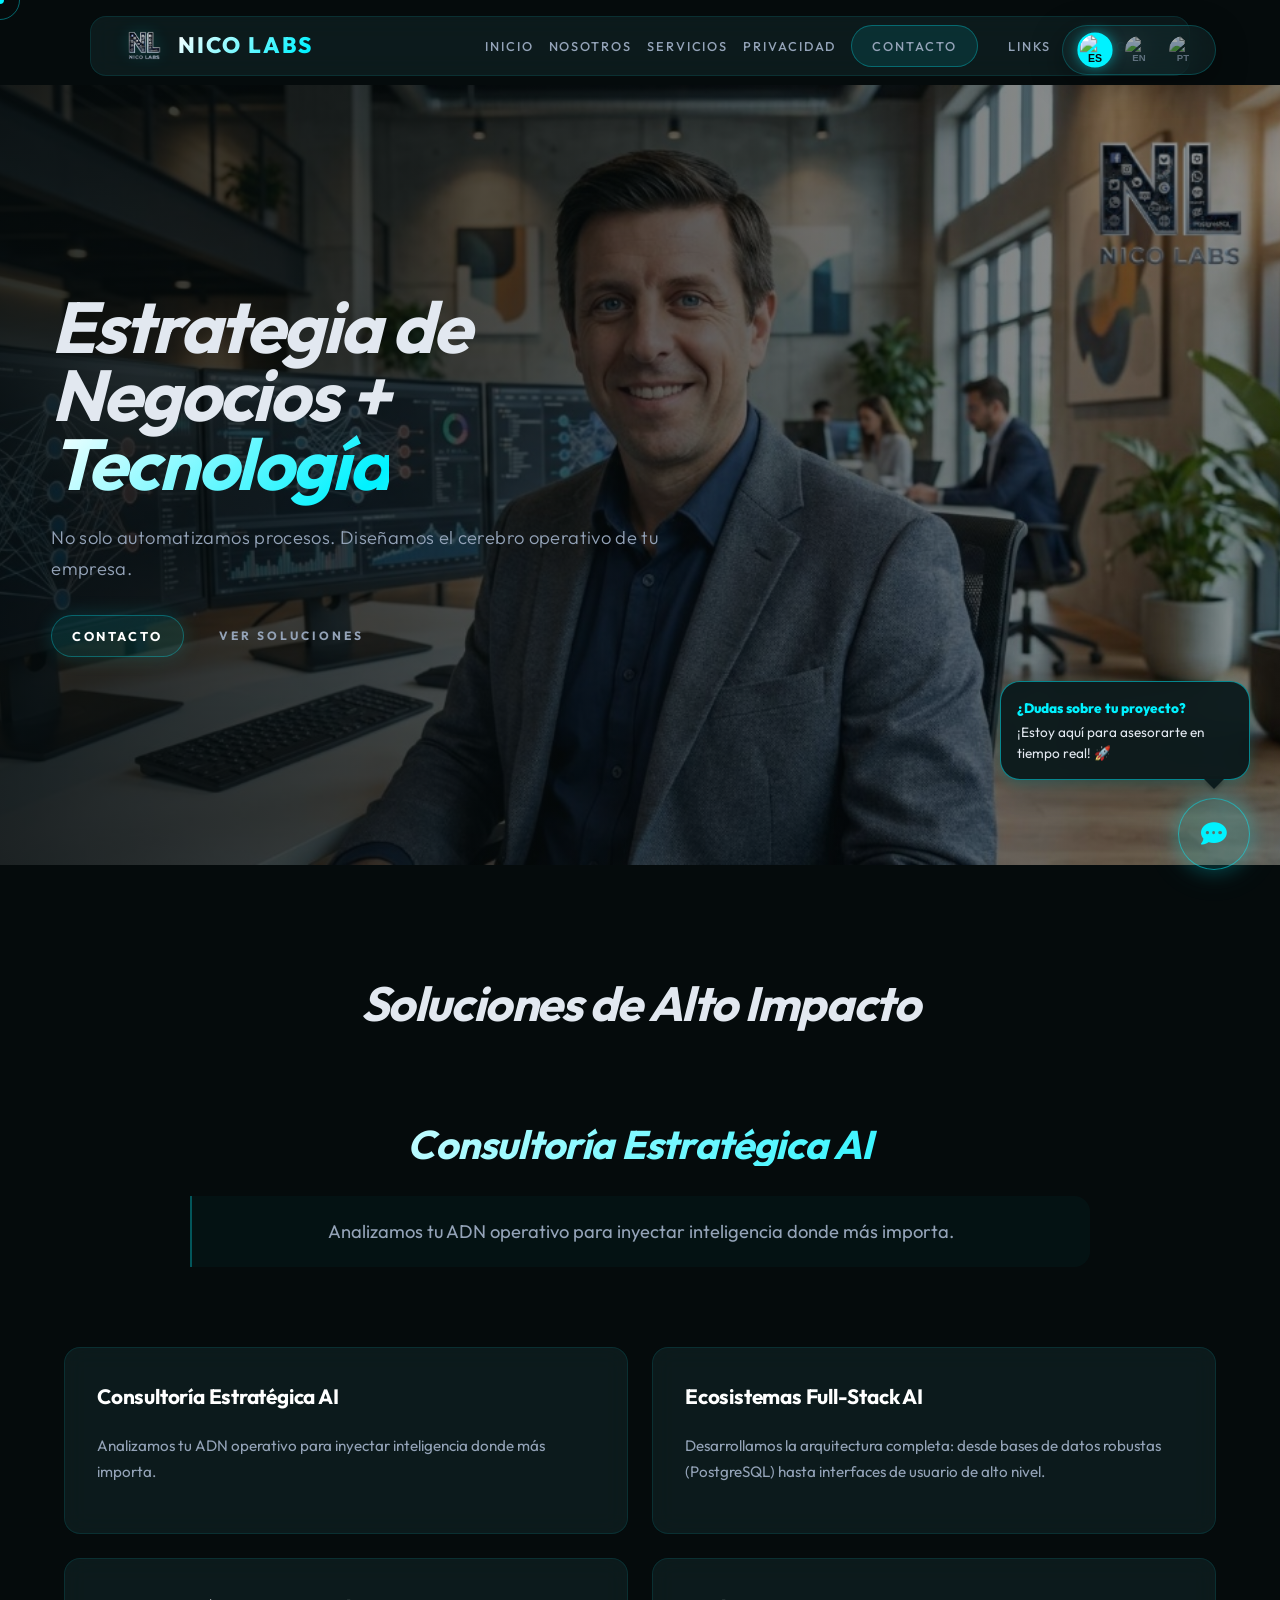
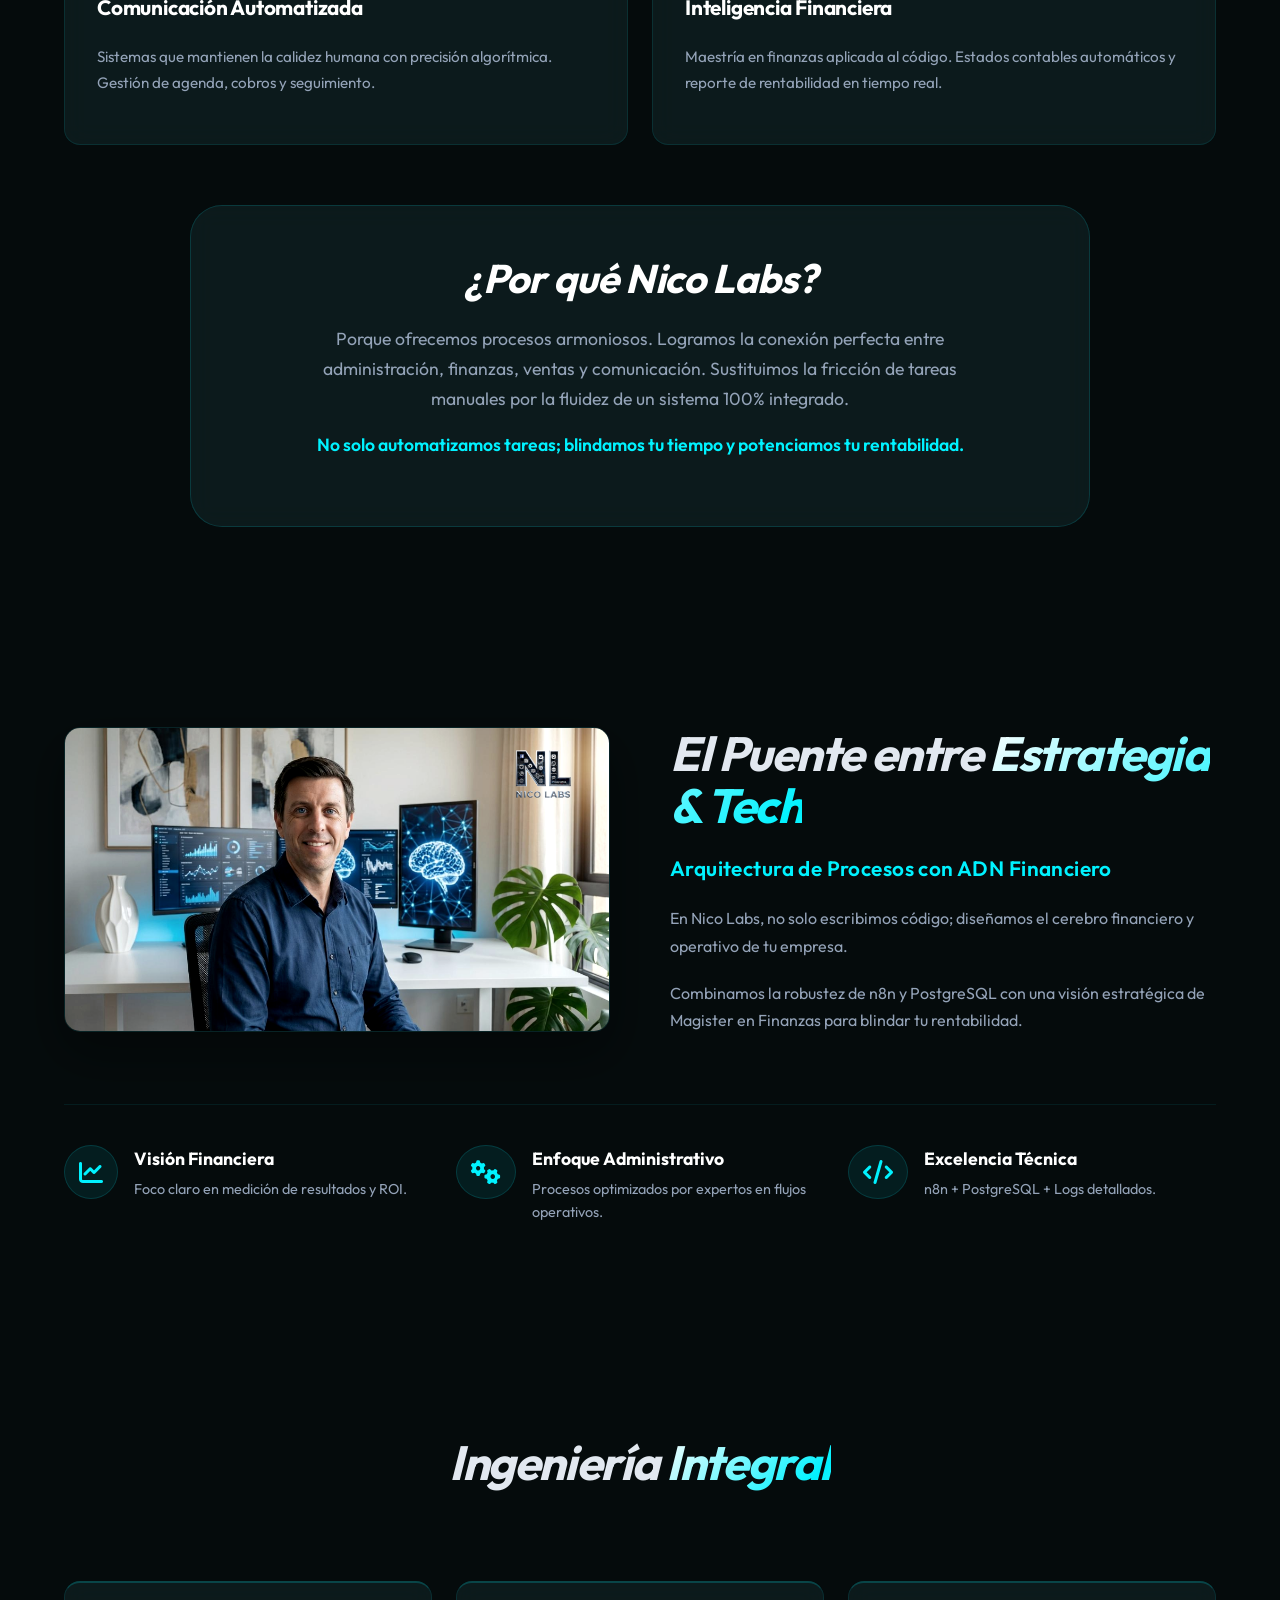
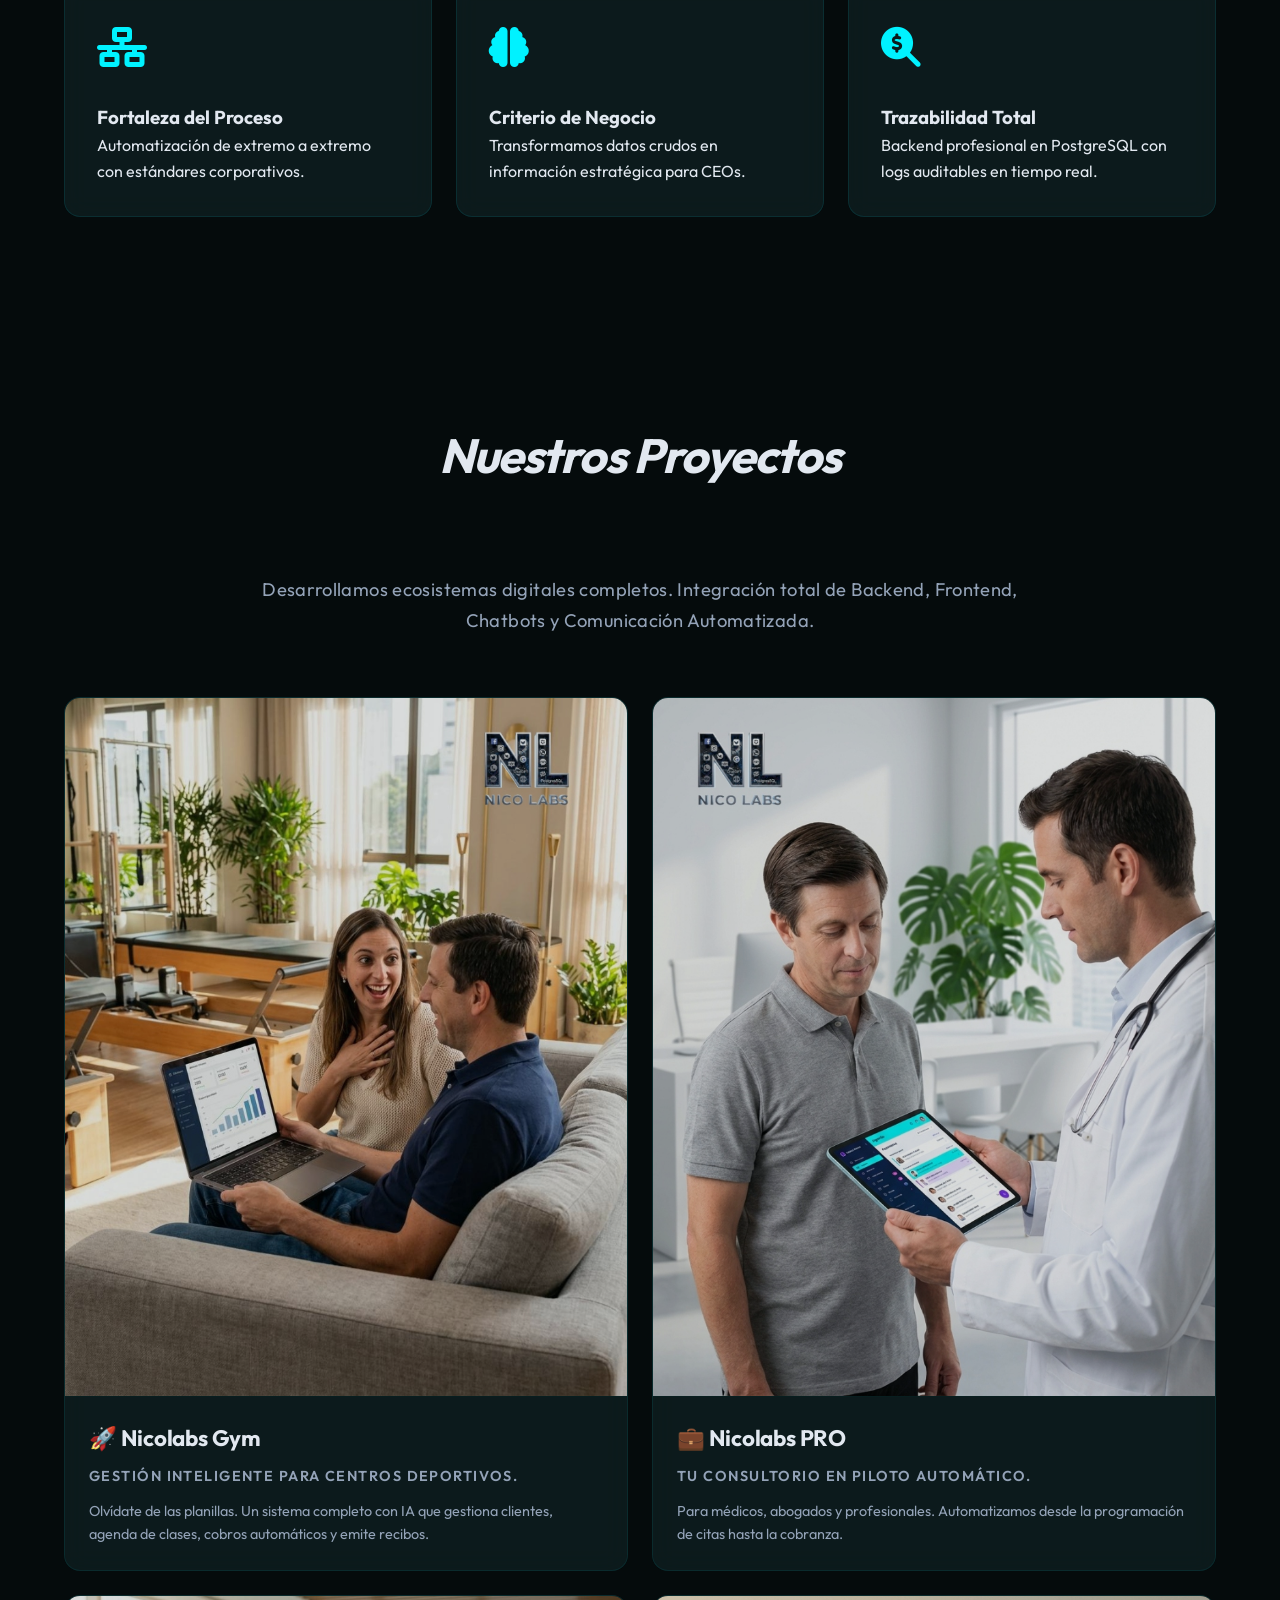
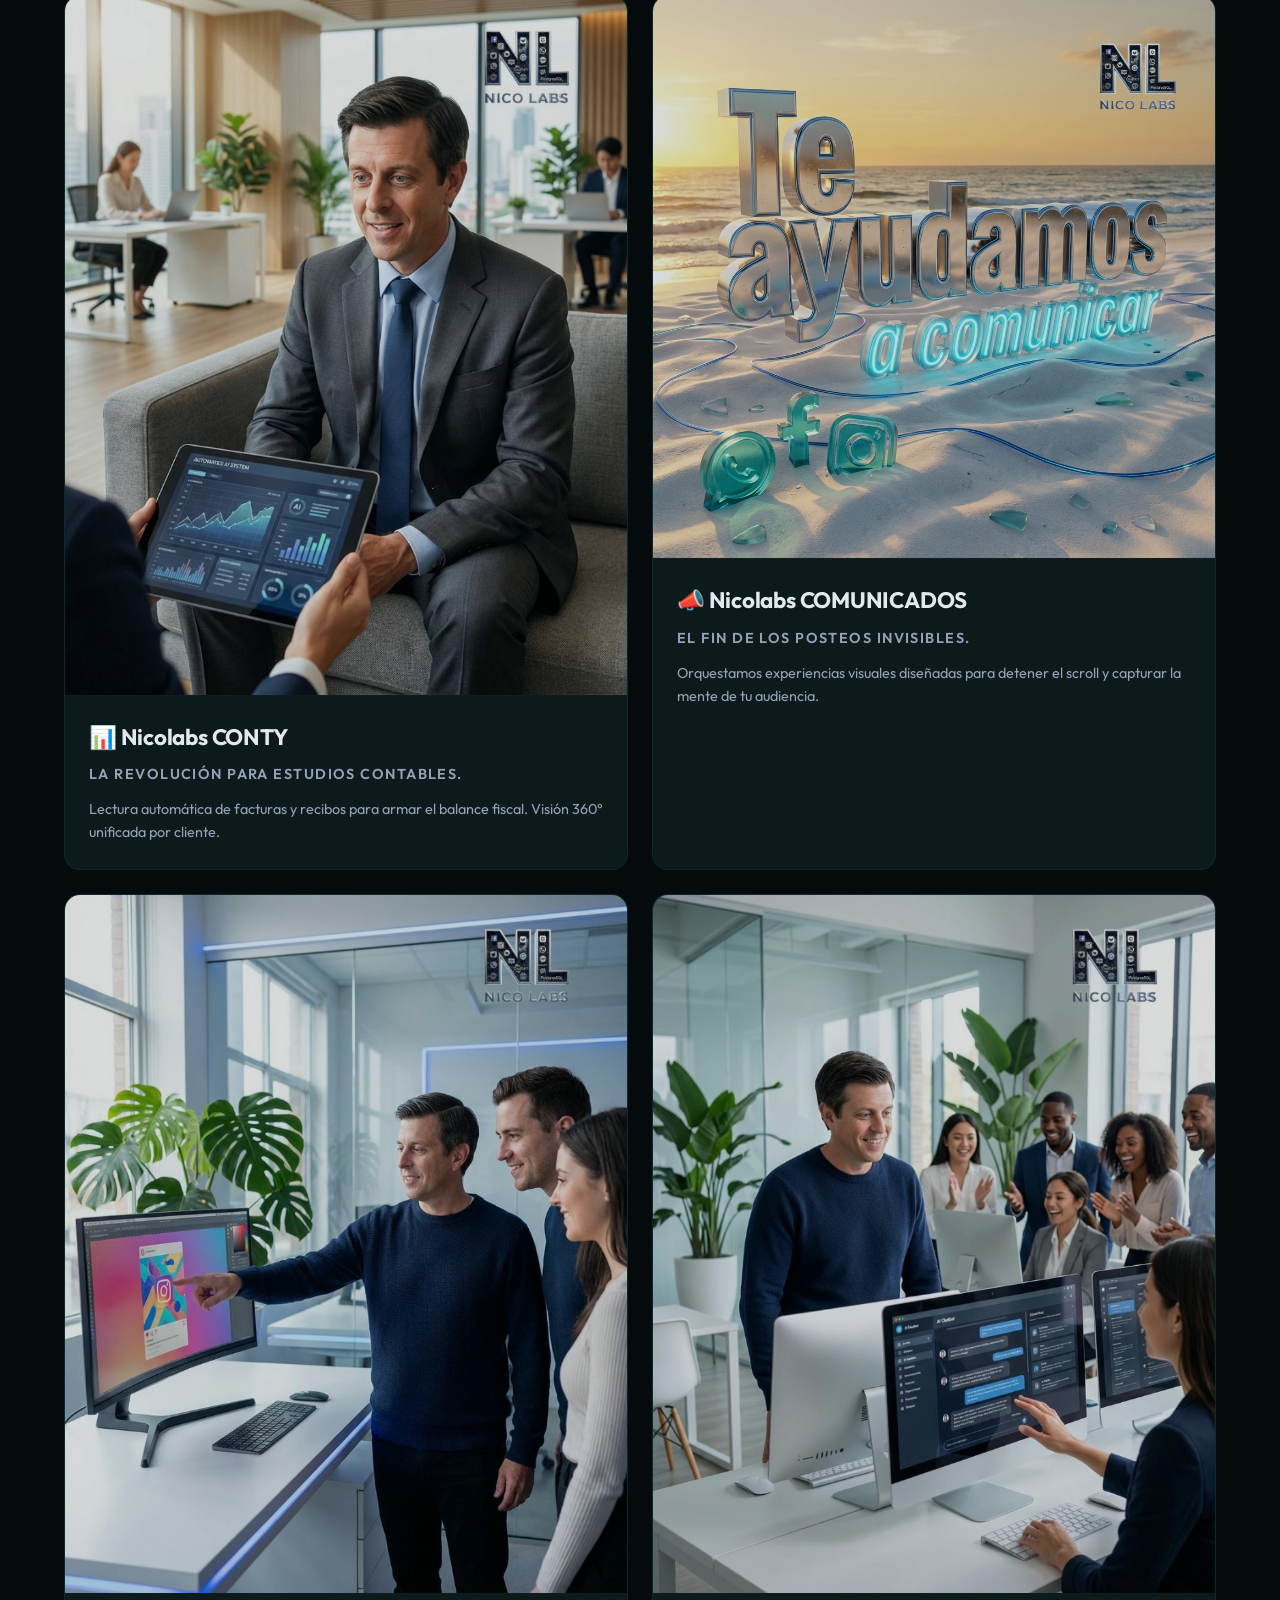
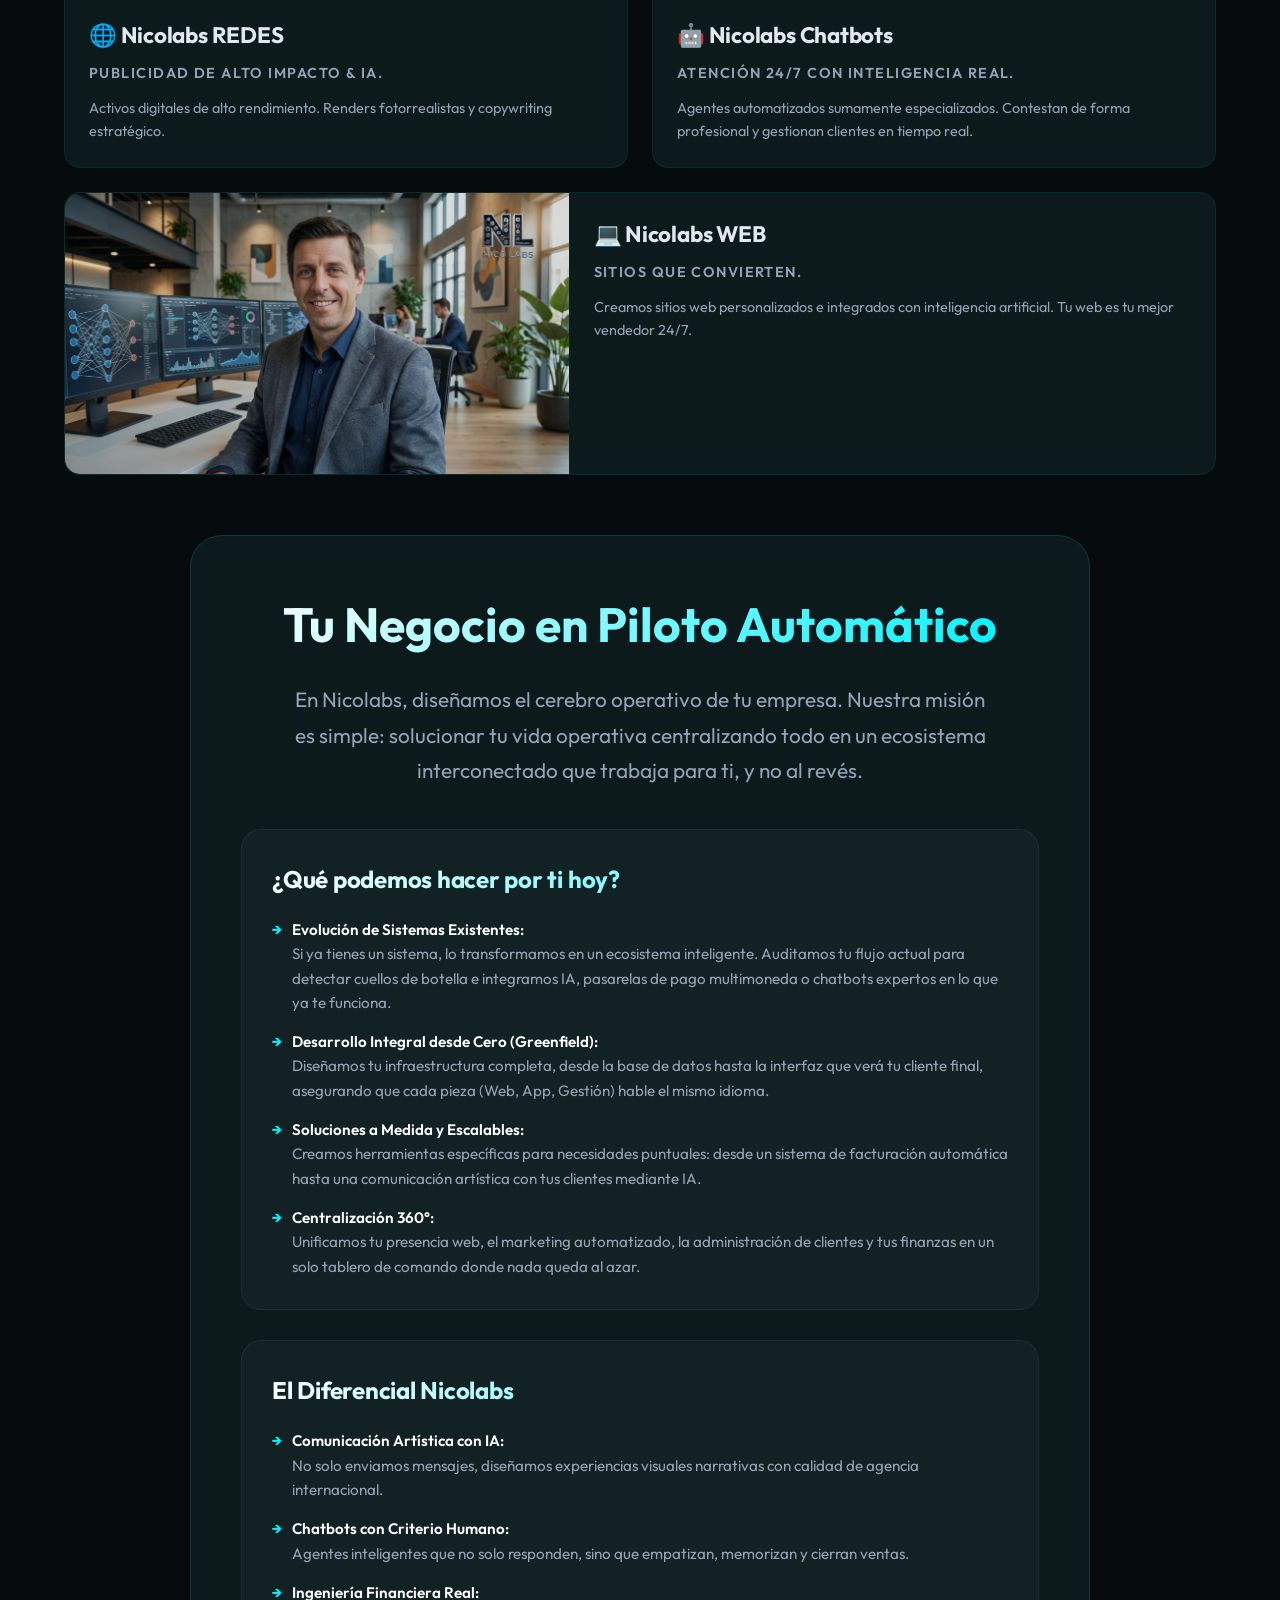
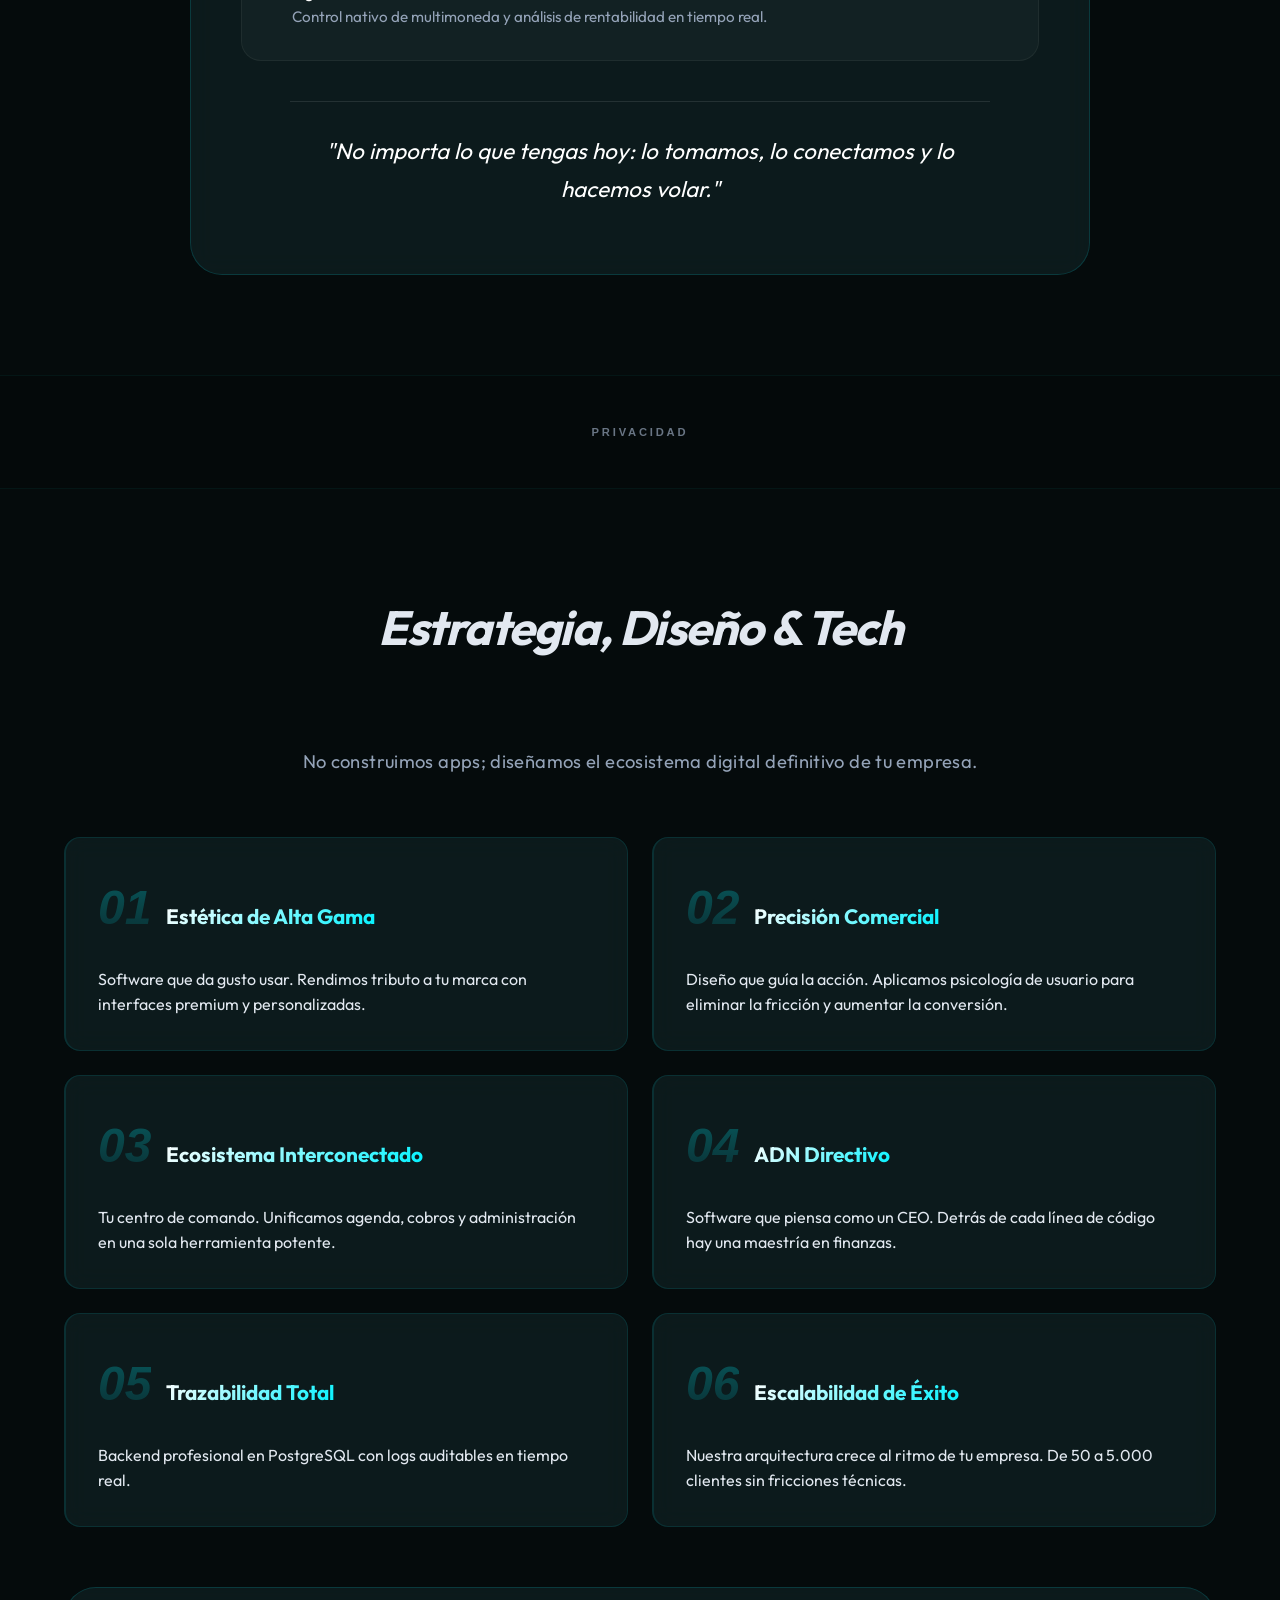
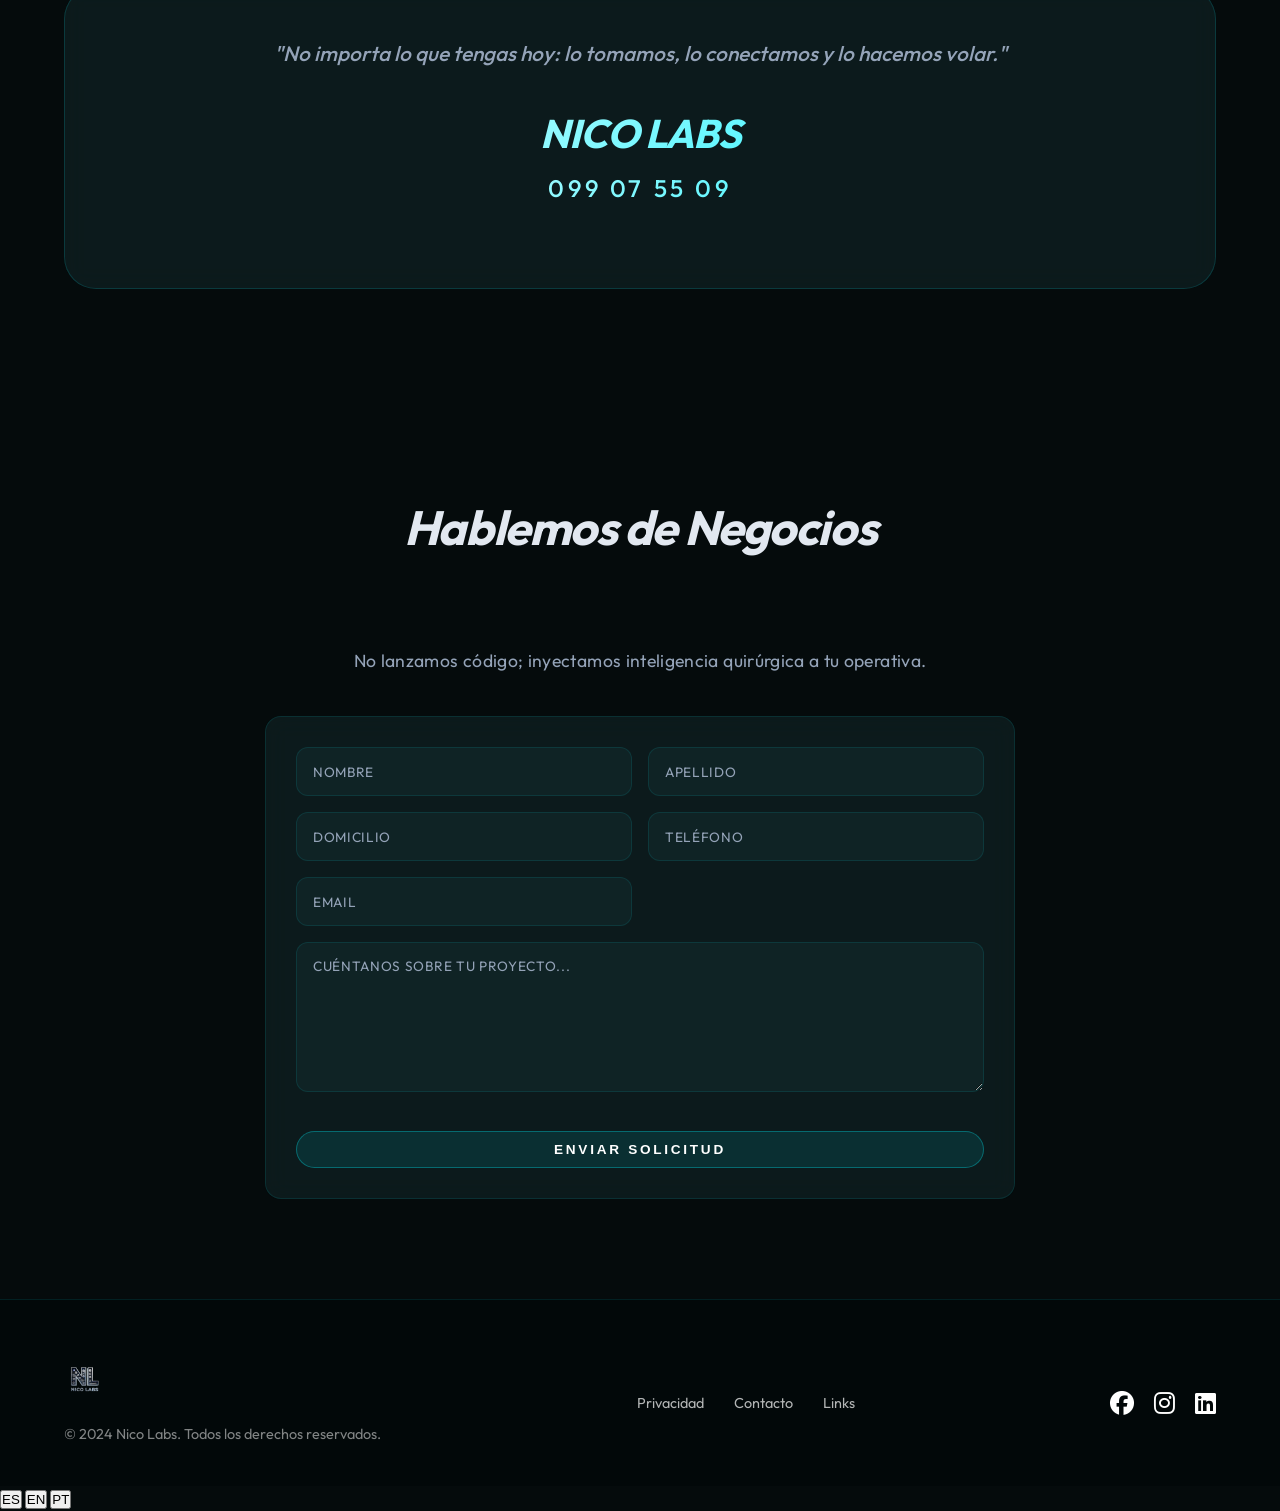
==== index.html @ 909c2f2e "arreglos" ====
<!DOCTYPE html>
<html lang="es">

<head>
    <meta charset="UTF-8">
    <meta name="viewport" content="width=device-width, initial-scale=1.0">
    <meta name="msvalidate.01" content="C8DC535FDAA1A3785AA11B5CD081184E" />
<!-- Primary -->
    <title>Nico Labs | Automatización e IA para Pymes y Profesionales en Uruguay</title>
    <meta name="description" content="Automatización de procesos e inteligencia artificial para pymes, gimnasios, consultorios médicos y odontológicos, estudios contables, escribanías, ingenieros agrónomos y comercios. Ecosistemas full-stack: administración, finanzas, gestión de clientes y comunicación, en todo Uruguay, Rio Grande do Sul y LATAM.">
    <meta name="author" content="Nico Labs">
    <link rel="canonical" href="https://nicolabs.nico-family.com/">
    
    <!-- Hreflang (3 idiomas que ya tenés en la UI) -->
    <link rel="alternate" hreflang="es" href="https://nicolabs.nico-family.com/">
    <link rel="alternate" hreflang="en" href="https://nicolabs.nico-family.com/?lang=en">
    <link rel="alternate" hreflang="pt" href="https://nicolabs.nico-family.com/?lang=pt">
    <link rel="alternate" hreflang="x-default" href="https://nicolabs.nico-family.com/">
    
    <!-- Open Graph -->
    <meta property="og:type" content="website">
    <meta property="og:site_name" content="Nico Labs">
    <meta property="og:title" content="Nico Labs | Automatización e IA para Pymes y Profesionales">
    <meta property="og:description" content="Ecosistemas full-stack de IA y automatización para pymes, profesionales independientes y comercios: administración, finanzas, clientes y comunicación, todo centralizado.">
    <meta property="og:url" content="https://nicolabs.nico-family.com/">
    <meta property="og:image" content="https://nicolabs.nico-family.com/og-image.jpg">
    <meta property="og:image:width" content="1200">
    <meta property="og:image:height" content="630">
    <meta property="og:locale" content="es_ES">
    <meta property="og:locale:alternate" content="en_US">
    <meta property="og:locale:alternate" content="pt_BR">
    
    <!-- Twitter / X -->
    <meta name="twitter:card" content="summary_large_image">
    <meta name="twitter:title" content="Nico Labs | Automatización e IA para Pymes y Profesionales">
    <meta name="twitter:description" content="Ecosistemas full-stack de IA y automatización para pymes, profesionales independientes y comercios en Uruguay y la región.">
    <meta name="twitter:image" content="https://nicolabs.nico-family.com/og-image.jpg">
    
    <!-- Robots -->
    <meta name="robots" content="index, follow, max-image-preview:large">
    
    <!-- JSON-LD: Organization (te da rich results y ayuda al GEO con ChatGPT/Perplexity) -->
    <script type="application/ld+json">
    {
      "@context": "https://schema.org",
      "@type": "Organization",
      "name": "Nico Labs",
      "url": "https://nicolabs.nico-family.com/",
      "logo": "https://nicolabs.nico-family.com/Nicolabs%20192.png",
      "image": "https://nicolabs.nico-family.com/profile-photo-new.png",
      "description": "Consultoría e ingeniería en inteligencia artificial y automatización de procesos para pymes, gimnasios, consultorios médicos y odontológicos, estudios contables, escribanías, ingenieros agrónomos, profesionales independientes y pequeños comercios. Diseñamos ecosistemas full-stack que centralizan administración, finanzas, gestión de clientes y comunicaciones en un solo sistema.",
      "founder": {
        "@type": "Person",
        "name": "Nicolás Lanfranco",
        "jobTitle": "Fundador",
        "description": "Licenciado en Dirección y Administración de Empresas, Magíster en Finanzas"
      },
      "areaServed": [
        "Montevideo", "Canelones", "Maldonado", "Rocha", "Treinta y Tres",
        "Cerro Largo", "Rivera", "Artigas", "Salto", "Paysandú",
        "Río Negro", "Soriano", "Colonia", "San José", "Flores",
        "Florida", "Lavalleja", "Durazno", "Tacuarembó",
        "Rio Grande do Sul (Brasil)", "Argentina", "España", "México", "Chile", "Colombia", "Perú"
      ],
      "knowsAbout": [
        "Inteligencia Artificial",
        "Automatización de procesos",
        "Ecosistemas full-stack de gestión",
        "PostgreSQL",
        "Agentes de IA y chatbots",
        "Consultoría estratégica",
        "Inteligencia financiera",
        "Gestión para pymes",
        "Automatización para gimnasios",
        "Automatización para consultorios médicos y odontológicos",
        "Automatización para estudios contables y escribanías",
        "Automatización para ingeniería agronómica",
        "Automatización para comercios y profesionales independientes"
      ],
      "sameAs": [
        "https://www.linkedin.com/company/112211520/",
        "https://www.instagram.com/nicolabsautomatizaciones/",
        "https://www.facebook.com/profile.php?id=61578642059498&locale=es_LA"
      ],
      "telephone": "+598 99 075 509",
      "contactPoint": {
        "@type": "ContactPoint",
        "telephone": "+598 99 075 509",
        "contactType": "customer service",
        "areaServed": ["UY", "BR", "AR", "ES", "MX", "CL", "CO", "PE"],
        "availableLanguage": ["es", "en", "pt"]
      },
      "aggregateRating": {
        "@type": "AggregateRating",
        "ratingValue": "5",
        "reviewCount": "1"
      },
      "review": [
        {
          "@type": "Review",
          "author": { "@type": "Person", "name": "Lorena Lliviria" },
          "reviewRating": { "@type": "Rating", "ratingValue": "5", "bestRating": "5" },
          "reviewBody": "Excelente. Al principio tenía muchas dudas y miedos por tratarse de algo que no entendía y prefería seguir con lápiz y papel. No dejo de sorprenderme de lo completo que es y todo el tiempo que me ahorra, además de mantener a los clientes sumamente satisfechos. Si hubiera sabido que era tan bueno, hubiera dado el paso mucho antes."
        }
      ]
    }
    </script>
    
    <!-- JSON-LD: WebSite (habilita sitelinks search box en Google) -->
    <script type="application/ld+json">
    {
      "@context": "https://schema.org",
      "@type": "WebSite",
      "name": "Nico Labs",
      "url": "https://nicolabs.nico-family.com/",
      "inLanguage": ["es", "en", "pt"]
    }
    </script>
    
    <!-- JSON-LD: Services ofrecidos (mejora la captación de queries de servicio) -->
    <script type="application/ld+json">
    {
      "@context": "https://schema.org",
      "@type": "ProfessionalService",
      "name": "Nico Labs",
      "url": "https://nicolabs.nico-family.com/",
      "priceRange": "$3.000 - $10.000 UYU/mes",
      "priceSpecification": {
        "@type": "UnitPriceSpecification",
        "minPrice": "3000",
        "maxPrice": "10000",
        "priceCurrency": "UYU",
        "unitText": "MONTH",
        "description": "Solución a medida de cada caso, modalidad pay-as-you-use, sin costo de software. El precio final depende del alcance de la automatización."
      },
      "areaServed": ["Uruguay", "Rio Grande do Sul (Brasil)", "LATAM"],
      "makesOffer": [
        {
          "@type": "Offer",
          "itemOffered": {
            "@type": "Service",
            "name": "Consultoría Estratégica en IA",
            "description": "Diagnóstico y plan de adopción de IA para pymes y profesionales independientes."
          }
        },
        {
          "@type": "Offer",
          "itemOffered": {
            "@type": "Service",
            "name": "Ecosistemas Full-Stack AI",
            "description": "Sistema centralizado que unifica administración, finanzas, gestión de clientes (CRM) y comunicaciones de un negocio en una sola plataforma: incluye desarrollo frontend (páginas web y paneles de control), backend (bases de datos y automatizaciones), y chatbots/agentes de IA para atención al cliente."
          }
        },
        {
          "@type": "Offer",
          "itemOffered": {
            "@type": "Service",
            "name": "Comunicación Automatizada",
            "description": "Chatbots y automatización de mensajería (WhatsApp, redes sociales) para gimnasios, consultorios, comercios y estudios profesionales."
          }
        },
        {
          "@type": "Offer",
          "itemOffered": {
            "@type": "Service",
            "name": "Inteligencia Financiera",
            "description": "Automatización de reportes, control de gastos y análisis financiero para pymes y estudios contables."
          }
        }
      ]
    }
    </script>
    
    <!-- JSON-LD: FAQPage (las IAs como ChatGPT/Perplexity extraen esto literalmente) -->
    <script type="application/ld+json">
    {
      "@context": "https://schema.org",
      "@type": "FAQPage",
      "mainEntity": [
        {
          "@type": "Question",
          "name": "¿Cuánto cuesta implementar automatización con IA en mi negocio?",
          "acceptedAnswer": {
            "@type": "Answer",
            "text": "Cada solución es a medida, igual que la automatización en sí. Actualmente el costo mensual ronda entre $3.000 y $10.000 pesos uruguayos, sin costo de software, bajo modalidad pay-as-you-use: pagás según el uso real que le das a la herramienta."
          }
        },
        {
          "@type": "Question",
          "name": "¿En qué zonas trabajan?",
          "acceptedAnswer": {
            "@type": "Answer",
            "text": "Atendemos los 19 departamentos de Uruguay, la región de Rio Grande do Sul en Brasil por proximidad, y clientes en el resto de LATAM y España, de forma remota o presencial según el caso."
          }
        }
      ]
    }
    </script>
    <!-- Favicon -->
    <link rel="icon" type="image/png" sizes="192x192" href="Nicolabs 192.png">
    <link rel="apple-touch-icon" sizes="192x192" href="Nicolabs 192.png">
    <link rel="shortcut icon" href="Nicolabs 192.png">
    <link rel="preconnect" href="https://fonts.googleapis.com">
    <link rel="preconnect" href="https://fonts.gstatic.com" crossorigin>
    <link href="https://fonts.googleapis.com/css2?family=Outfit:wght@300;400;600;800&display=swap" rel="stylesheet">
    <link rel="stylesheet" href="style.css?v=2.8">
    <link rel="stylesheet" href="https://cdnjs.cloudflare.com/ajax/libs/font-awesome/6.4.0/css/all.min.css">
</head>

<body>
    <div class="cursor-dot"></div>
    <div class="cursor-outline"></div>

    <header>
        <nav class="navbar glass-card">
            <div class="logo-container">
                <img src="logo-main.png" alt="Nico Labs" class="main-logo">
                <div class="navbar-brand">
                    <span class="brand-text gradient-text">Nico Labs</span>
                </div>
            </div>
            <ul class="nav-links">
                <li><a href="#hero" data-i18n="nav-solutions">Soluciones</a></li>
                <li><a href="#about" data-i18n="nav-about">Nosotros</a></li>
                <li><a href="#services" data-i18n="nav-services">Servicios</a></li>
                <li><a href="privacy.html" data-i18n="footer-privacy">Privacidad</a></li>

                <li><a href="#contact" class="btn-primary" data-i18n="btn-contact">Contacto</a></li>
                <li><a href="links.html" class="btn-secondary" data-i18n="nav-links">Links</a></li>
                <li><a href="https://studio-main-1--studio-4748759464-52942.us-east4.hosted.app" target="_blank" class="btn-secondary">Login</a></li>
            </ul>

            <div class="hamburger">
                <span></span>
                <span></span>
                <span></span>
            </div>
        </nav>
    </header>

    <!-- Standalone Language Selector -->
    <div id="lang-pill" class="lang-floating-card glass-card">
        <button class="lang-btn active" data-lang="es" title="Español (Uruguay)">
            <img src="https://flagcdn.com/w40/uy.png" alt="ES" class="flag-icon">
        </button>
        <button class="lang-btn" data-lang="en" title="English (USA)">
            <img src="https://flagcdn.com/w40/us.png" alt="EN" class="flag-icon">
        </button>
        <button class="lang-btn" data-lang="pt" title="Português (Brasil)">
            <img src="https://flagcdn.com/w40/br.png" alt="PT" class="flag-icon">
        </button>
    </div>

    <main>
        <section id="hero" class="hero-section"
            style="background-image: url('hero-photo.jpg'); background-size: cover; background-position: center;">
            <div class="hero-overlay"></div>
            <!-- Removed hero-visual abstract shapes in favor of background image -->
            <div class="hero-content">
                <h1 class="hero-title" data-i18n="hero-title">Ingeniería en <span class='gradient-text'>Inteligencia Artificial</span> & Procesos</h1>
                <p class="hero-subtitle" data-i18n="hero-subtitle">Diseñamos ecosistemas digitales de gama alta que automatizarán tu éxito. Estética editorial, lógica empresarial y tecnología de vanguardia.</p>
                <div class="hero-cta">
                    <a href="#contact" class="btn-primary glow-effect" data-i18n="btn-contact">Empezar Proyecto</a>
                    <a href="#services" class="btn-secondary" data-i18n="btn-view-work">Ver Soluciones</a>
                </div>
            </div>
        </section>

        <section id="solutions" class="solutions-section">
            <div class="container">
                <h2 class="section-title" data-i18n="solutions-title">Soluciones de Alto Impacto</h2>
                <div class="solutions-intro">
                    <h3 class="solutions-title" data-i18n="solution-consultancy-title">Consultoría Estratégica AI</h3>
                    <p class="solutions-hook" data-i18n="solution-consultancy-desc">Analizamos tu ADN operativo para inyectar inteligencia donde más importa.</p>
                </div>

                <div class="solutions-grid">
                    <div class="solution-item glass-card">
                        <h4 data-i18n="solution-consultancy-title">Consultoría Estratégica AI</h4>
                        <p data-i18n="solution-consultancy-desc">Analizamos tu ADN operativo para inyectar inteligencia donde más importa.</p>
                    </div>

                    <div class="solution-item glass-card">
                        <h4 data-i18n="solution-fullstack-title">Ecosistemas Full-Stack AI</h4>
                        <p data-i18n="solution-fullstack-desc">Desarrollamos la arquitectura completa: desde bases de datos robustas (PostgreSQL) hasta interfaces de usuario de alto nivel.</p>
                    </div>

                    <div class="solution-item glass-card">
                        <h4 data-i18n="solution-comms-title">Comunicación Automatizada</h4>
                        <p data-i18n="solution-comms-desc">Sistemas que mantienen la calidez humana con precisión algorítmica. Gestión de agenda, cobros y seguimiento.</p>
                    </div>

                    <div class="solution-item glass-card">
                        <h4 data-i18n="solution-finance-title">Inteligencia Financiera</h4>
                        <p data-i18n="solution-finance-desc">Maestría en finanzas aplicada al código. Estados contables automáticos y reporte de rentabilidad en tiempo real.</p>
                    </div>
                </div>

                <div class="solutions-footer">
                    <h4>¿Por qué Nico Labs?</h4>
                    <p>Porque ofrecemos procesos armoniosos. Logramos la conexión perfecta entre administración,
                        finanzas, ventas y comunicación. Sustituimos la fricción de tareas manuales por la fluidez de un
                        sistema 100% integrado.</p>
                    <p><strong>No solo automatizamos tareas; blindamos tu tiempo y potenciamos tu rentabilidad.</strong>
                    </p>
                </div>
            </div>
        </section>

        <section id="about" class="about-section">
            <div class="container">
                <div class="about-grid">
                    <div class="about-image">
                        <img src="profile-photo-new.png" alt="Nicolabs Profile" class="profile-img">
                    </div>
                    <div class="about-text-content">
                        <h2 class="section-title-left" data-i18n="about-title">El Puente entre <span class="gradient-text">Estrategia & Tech</span></h2>
                        <h3 class="about-subtitle" data-i18n="about-subtitle">Arquitectura de Procesos con ADN Financiero</h3>
                        <p data-i18n="about-desc-1">En Nico Labs, no solo escribimos código; diseñamos el cerebro financiero y operativo de tu empresa.</p>
                        <p data-i18n="about-desc-2">Combinamos la robustez de n8n y PostgreSQL con una visión estratégica de Magister en Finanzas para blindar tu rentabilidad.</p>
                    </div>
                </div>

                <div class="features-list">
                    <div class="feature-item">
                        <i class="fas fa-chart-line"></i>
                        <div>
                            <h4 data-i18n="feat-vision-title">Visión Financiera</h4>
                            <p data-i18n="feat-vision-desc">Foco claro en medición de resultados y ROI.</p>
                        </div>
                    </div>
                    <div class="feature-item">
                        <i class="fas fa-cogs"></i>
                        <div>
                            <h4 data-i18n="feat-design-title">Enfoque Administrativo</h4>
                            <p data-i18n="feat-design-desc">Procesos optimizados por expertos en flujos operativos.</p>
                        </div>
                    </div>
                    <div class="feature-item">
                        <i class="fas fa-code"></i>
                        <div>
                            <h4 data-i18n="feat-tech-title">Excelencia Técnica</h4>
                            <p data-i18n="feat-tech-desc">n8n + PostgreSQL + Logs detallados.</p>
                        </div>
                    </div>
                </div>
            </div>
        </section>

        <section id="technical" class="technical-section">
            <div class="container">
                <h2 class="section-title" data-i18n="tech-title">Ingeniería <span class="gradient-text">Integral</span></h2>
                <div class="technical-grid">
                    <div class="tech-card glass-card reveal-left">
                        <div class="tech-icon"><i class="fas fa-network-wired"></i></div>
                        <h3 data-i18n="tech-process-title">Fortaleza del Proceso</h3>
                        <p data-i18n="tech-process-desc">Automatización de extremo a extremo con estándares corporativos.</p>
                    </div>
                    <div class="tech-card glass-card reveal-bottom">
                        <div class="tech-icon"><i class="fas fa-brain"></i></div>
                        <h3 data-i18n="tech-criteria-title">Criterio de Negocio</h3>
                        <p data-i18n="tech-criteria-desc">Transformamos datos crudos en información estratégica para CEOs.</p>
                    </div>
                    <div class="tech-card glass-card reveal-right">
                        <div class="tech-icon"><i class="fas fa-search-dollar"></i></div>
                        <h3 data-i18n="tech-trace-title">Trazabilidad Total</h3>
                        <p data-i18n="tech-trace-desc">Backend profesional en PostgreSQL con logs auditables en tiempo real.</p>
                    </div>
                </div>
            </div>
        </section>

        <section id="services" class="services-section">
            <div class="container">
                <h2 class="section-title" data-i18n="projects-title">Nuestros Proyectos</h2>
                <p class="section-description text-center" data-i18n="projects-desc">Desarrollamos ecosistemas digitales completos. Integración total de Backend, Frontend, Chatbots y Comunicación Automatizada.</p>

                <div class="services-showcase">
                    <!-- Gym -->
                    <div class="project-card glass-card" id="project-gym">
                        <div class="project-image-wrapper">
                            <img src="project-gym-new.jpg" alt="Nicolabs Gym" class="project-img-full">
                        </div>
                        <div class="project-content">
                            <h3 data-i18n="project-gym-title">🚀 Nicolabs Gym</h3>
                            <p class="project-tagline" data-i18n="project-gym-tag">Gestión inteligente para centros deportivos.</p>
                            <p data-i18n="project-gym-desc">Olvídate de las planillas. Un sistema completo con IA que gestiona clientes, agenda de clases, cobros automáticos y emite recibos.</p>
                        </div>
                    </div>

                    <!-- PRO -->
                    <div class="project-card glass-card" id="project-pro">
                        <div class="project-image-wrapper">
                            <img src="project-pro-new.jpg" alt="Nicolabs PRO" class="project-img-full">
                        </div>
                        <div class="project-content">
                            <h3 data-i18n="project-pro-title">💼 Nicolabs PRO</h3>
                            <p class="project-tagline" data-i18n="project-pro-tag">Tu consultorio en piloto automático.</p>
                            <p data-i18n="project-pro-desc">Para médicos, abogados y profesionales. Automatizamos desde la programación de citas hasta la cobranza.</p>
                        </div>
                    </div>

                    <!-- Conty -->
                    <div class="project-card glass-card" id="project-conty">
                        <div class="project-image-wrapper">
                            <img src="project-conty-new.jpg" alt="Nicolabs CONTY" class="project-img-full">
                        </div>
                        <div class="project-content">
                            <h3 data-i18n="project-conty-title">📊 Nicolabs CONTY</h3>
                            <p class="project-tagline" data-i18n="project-conty-tag">La revolución para estudios contables.</p>
                            <p data-i18n="project-conty-desc">Lectura automática de facturas y recibos para armar el balance fiscal. Visión 360° unificada por cliente.</p>
                        </div>
                    </div>

                    <!-- Comunicados -->
                    <div class="project-card glass-card" id="project-comunicados">
                        <div class="project-image-wrapper">
                            <img src="project-comunicados-new.jpg" alt="Nicolabs COMUNICADOS" class="project-img-full">
                        </div>
                        <div class="project-content">
                            <h3 data-i18n="project-comms-title">📣 Nicolabs COMUNICADOS</h3>
                            <p class="project-tagline" data-i18n="project-comms-tag">El fin de los posteos invisibles.</p>
                            <p data-i18n="project-comms-desc">Orquestamos experiencias visuales diseñadas para detener el scroll y capturar la mente de tu audiencia.</p>
                        </div>
                    </div>

                    <!-- Redes -->
                    <div class="project-card glass-card" id="project-redes">
                        <div class="project-image-wrapper">
                            <img src="project-redes-new.jpg" alt="Nicolabs REDES" class="project-img-full">
                        </div>
                        <div class="project-content">
                            <h3 data-i18n="project-ads-title">🌐 Nicolabs REDES</h3>
                            <p class="project-tagline" data-i18n="project-ads-tag">Publicidad de Alto Impacto & IA.</p>
                            <p data-i18n="project-ads-desc">Activos digitales de alto rendimiento. Renders fotorrealistas y copywriting estratégico.</p>
                        </div>
                    </div>

                    <!-- Chatbots -->
                    <div class="project-card glass-card" id="project-chatbot">
                        <div class="project-image-wrapper">
                            <img src="project-chatbot-new.jpg" alt="Nicolabs Chatbots" class="project-img-full">
                        </div>
                        <div class="project-content">
                            <h3 data-i18n="project-bots-title">🤖 Nicolabs Chatbots</h3>
                            <p class="project-tagline" data-i18n="project-bots-tag">Atención 24/7 con Inteligencia Real.</p>
                            <p data-i18n="project-bots-desc">Agentes automatizados sumamente especializados. Contestan de forma profesional y gestionan clientes en tiempo real.</p>
                        </div>
                    </div>

                    <!-- Web -->
                    <div class="project-card glass-card full-width-card" id="project-web">
                        <div class="project-image-wrapper web-visual-wrapper">
                            <img src="hero-photo.jpg" alt="Nicolabs Web" class="project-img-full">
                        </div>
                        <div class="project-content">
                            <h3 data-i18n="project-web-title">💻 Nicolabs WEB</h3>
                            <p class="project-tagline" data-i18n="project-web-tag">Sitios que Convierten.</p>
                            <p data-i18n="project-web-desc">Creamos sitios web personalizados e integrados con inteligencia artificial. Tu web es tu mejor vendedor 24/7.</p>
                        </div>
                    </div>
                </div>

                <div class="solutions-footer" style="margin-top: 60px;">
                    <h2 class="gradient-text" style="font-size: 3rem; margin-bottom: 20px;" data-i18n="sol-footer-title">Tu Negocio en Piloto Automático</h2>
                    <p style="font-size: 1.3rem; margin-bottom: 40px;" data-i18n="sol-footer-desc">En Nicolabs, diseñamos el cerebro operativo de tu empresa. Nuestra misión es simple: solucionar tu vida operativa centralizando todo en un ecosistema interconectado que trabaja para ti, y no al revés.</p>

                    <div class="modal-section"
                        style="text-align: left; background: rgba(255,255,255,0.03); padding: 30px; border-radius: 20px; border: 1px solid rgba(255,255,255,0.05); margin-bottom: 30px;">
                        <h3 style="color: var(--primary-color); margin-bottom: 20px;" data-i18n="sol-today-title">¿Qué podemos hacer por ti hoy?</h3>
                        <ul style="list-style: none; padding: 0;">
                            <li style="margin-bottom: 15px; padding-left: 20px; position: relative;">
                                <strong style="color: #fff; display: block;" data-i18n="sol-today-item-1-title">Evolución de Sistemas Existentes:</strong>
                                <span data-i18n="sol-today-item-1-desc">Si ya tienes un sistema, lo transformamos en un ecosistema inteligente. Auditamos tu flujo actual para detectar cuellos de botella e integramos IA, pasarelas de pago multimoneda o chatbots expertos en lo que ya te funciona.</span>
                            </li>
                            <li style="margin-bottom: 15px; padding-left: 20px; position: relative;">
                                <strong style="color: #fff; display: block;" data-i18n="sol-today-item-2-title">Desarrollo Integral desde Cero (Greenfield):</strong>
                                <span data-i18n="sol-today-item-2-desc">Diseñamos tu infraestructura completa, desde la base de datos hasta la interfaz que verá tu cliente final, asegurando que cada pieza (Web, App, Gestión) hable el mismo idioma.</span>
                            </li>
                            <li style="margin-bottom: 15px; padding-left: 20px; position: relative;">
                                <strong style="color: #fff; display: block;" data-i18n="sol-today-item-3-title">Soluciones a Medida y Escalables:</strong>
                                <span data-i18n="sol-today-item-3-desc">Creamos herramientas específicas para necesidades puntuales: desde un sistema de facturación automática hasta una comunicación artística con tus clientes mediante IA.</span>
                            </li>
                            <li style="margin-bottom: 0; padding-left: 20px; position: relative;">
                                <strong style="color: #fff; display: block;" data-i18n="sol-today-item-4-title">Centralización 360°:</strong>
                                <span data-i18n="sol-today-item-4-desc">Unificamos tu presencia web, el marketing automatizado, la administración de clientes y tus finanzas en un solo tablero de comando donde nada queda al azar.</span>
                            </li>
                        </ul>
                    </div>

                    <div class="modal-section"
                        style="text-align: left; background: rgba(255,255,255,0.03); padding: 30px; border-radius: 20px; border: 1px solid rgba(255,255,255,0.05); margin-bottom: 30px;">
                        <h3 style="color: var(--secondary-color); margin-bottom: 20px;" data-i18n="sol-diff-title">El Diferencial Nicolabs</h3>
                        <ul style="list-style: none; padding: 0;">
                            <li style="margin-bottom: 15px; padding-left: 20px; position: relative;">
                                <strong style="color: #fff; display: block;" data-i18n="sol-diff-item-1-title">Comunicación Artística con IA:</strong>
                                <span data-i18n="sol-diff-item-1-desc">No enviamos mensajes, creamos experiencias visuales narrativas con calidad de agencia internacional para que tu marca destaque.</span>
                            </li>
                            <li style="margin-bottom: 15px; padding-left: 20px; position: relative;">
                                <strong style="color: #fff; display: block;" data-i18n="sol-diff-item-2-title">Chatbots con Criterio Humano:</strong>
                                <span data-i18n="sol-diff-item-2-desc">Agentes inteligentes que no solo responden, sino que tienen empatía, memoria y cierran ventas o agendan citas de forma autónoma.</span>
                            </li>
                            <li style="margin-bottom: 0; padding-left: 20px; position: relative;">
                                <strong style="color: #fff; display: block;" data-i18n="sol-diff-item-3-title">Ingeniería Financiera Real:</strong>
                                <span data-i18n="sol-diff-item-3-desc">Control nativo de múltiples monedas y análisis de rentabilidad en tiempo real para que sepas exactamente cuánto ganas, no solo cuánto facturas.</span>
                            </li>
                        </ul>
                    </div>

                    <p style="font-style: italic; font-size: 1.4rem; color: #fff; margin-top: 40px; border-top: 1px solid rgba(255,255,255,0.1); padding-top: 30px;" data-i18n="sol-final-quote">
                        "No importa si tienes una planilla de Excel o un software complejo: en Nicolabs tomamos lo que tienes, lo conectamos y lo hacemos volar."
                    </p>
                </div>

            </div>
        </section>

        <section id="privacy-trigger" class="privacy-trigger-section">
            <div class="container text-center">
                <button id="open-privacy" class="btn-secondary" data-i18n="footer-privacy">
                    <i class="fas fa-shield-alt"></i> Políticas de Privacidad
                </button>
            </div>
        </section>

        <section id="design-philosophy" class="philosophy-section">
            <div class="container">
                <h2 class="section-title" data-i18n="phil-title">Estrategia, Diseño & Tech</h2>
                <p class="section-description text-center" data-i18n="phil-subtitle">No construimos apps; diseñamos el ecosistema digital definitivo de tu empresa.</p>

                <div class="vision-grid">
                    <!-- 01 -->
                    <div class="vision-item glass-card">
                        <div class="vision-header">
                            <span class="vision-number">01</span>
                            <h3 data-i18n="phil-item-1-title">Estética de Alta Gama</h3>
                        </div>
                        <p data-i18n="phil-item-1-desc">Software que da gusto usar. Rendimos tributo a tu marca con interfaces premium y personalizadas.</p>
                    </div>

                    <!-- 02 -->
                    <div class="vision-item glass-card">
                        <div class="vision-header">
                            <span class="vision-number">02</span>
                            <h3 data-i18n="phil-item-2-title">Precisión Comercial</h3>
                        </div>
                        <p data-i18n="phil-item-2-desc">Diseño que guía la acción. Aplicamos psicología de usuario para eliminar la fricción y aumentar la conversión.</p>
                    </div>

                    <!-- 03 -->
                    <div class="vision-item glass-card">
                        <div class="vision-header">
                            <span class="vision-number">03</span>
                            <h3 data-i18n="phil-item-3-title">Ecosistema Interconectado</h3>
                        </div>
                        <p data-i18n="phil-item-3-desc">Tu centro de comando. Unificamos agenda, cobros y administración en una sola herramienta potente.</p>
                    </div>

                    <!-- 04 -->
                    <div class="vision-item glass-card">
                        <div class="vision-header">
                            <span class="vision-number">04</span>
                            <h3 data-i18n="phil-item-4-title">ADN Directivo</h3>
                        </div>
                        <p data-i18n="phil-item-4-desc">Software que piensa como un CEO. Detrás de cada línea de código hay una maestría en finanzas.</p>
                    </div>

                    <!-- 05 -->
                    <div class="vision-item glass-card">
                        <div class="vision-header">
                            <span class="vision-number">05</span>
                            <h3 data-i18n="tech-trace-title">Trazabilidad Total</h3>
                        </div>
                        <p data-i18n="tech-trace-desc">Backend profesional en PostgreSQL con logs auditables en tiempo real.</p>
                    </div>

                    <!-- 06 -->
                    <div class="vision-item glass-card">
                        <div class="vision-header">
                            <span class="vision-number">06</span>
                            <h3 data-i18n="phil-item-6-title">Escalabilidad de Éxito</h3>
                        </div>
                        <p data-i18n="phil-item-6-desc">Nuestra arquitectura crece al ritmo de tu empresa. De 50 a 5.000 clientes sin fricciones técnicas.</p>
                    </div>
                </div>

                <div class="vision-highlight">
                    <p data-i18n="pilot-quote">"No importa lo que tengas hoy: lo tomamos, lo conectamos y lo hacemos volar."</p>
                    <div class="vision-cta-signature">
                        <h4 class="metallic-text">Nico Labs</h4>
                        <p class="metallic-text phone">099 07 55 09</p>
                    </div>
                </div>
            </div>
        </section>

        <section id="contact" class="contact-section">
            <div class="container">
                <h2 class="section-title" data-i18n="contact-title">Hablemos de Negocios</h2>
                <p class="cta-text" data-i18n="contact-subtitle">No lanzamos código; inyectamos inteligencia quirúrgica a tu operativa.</p>
                <div class="contact-wrapper glass-card">
                    <form id="contact-form" class="contact-form">
                        <div class="form-group">
                            <input type="text" id="nombre" name="nombre" required data-i18n-placeholder="form-name">
                        </div>
                        <div class="form-group">
                            <input type="text" id="apellido" name="apellido" required data-i18n-placeholder="form-lastname">
                        </div>
                        <div class="form-group">
                            <input type="text" id="domicilio" name="domicilio" data-i18n-placeholder="form-address">
                        </div>
                        <div class="form-group">
                            <input type="tel" id="telefono" name="telefono" required data-i18n-placeholder="form-phone">
                        </div>
                        <div class="form-group">
                            <input type="email" id="email" name="email" required data-i18n-placeholder="form-email">
                        </div>
                        <div class="form-group full-width">
                            <textarea id="proyecto" name="proyecto" required data-i18n-placeholder="form-project"></textarea>
                        </div>

                        <button type="submit" class="btn-primary full-width" data-i18n="form-submit">Enviar Solicitud</button>
                    </form>
                </div>
            </div>
        </section>
    </main>

    <footer class="main-footer">
        <div class="container footer-content">
            <div class="footer-info">
                <img src="logo-main.png" alt="Nico Labs" class="footer-logo">
                <p data-i18n="footer-rights">&copy; 2024 Nico Labs. Todos los derechos reservados.</p>
            </div>
            <div class="footer-links">
                <a href="privacy.html" data-i18n="footer-privacy">Políticas de Privacidad</a>
                <a href="#contact" data-i18n="nav-contact-short">Contacto</a>
                <a href="links.html" data-i18n="nav-links">Links</a>
            </div>
            <div class="social-links">
                <a href="https://www.facebook.com/people/Nicolabs-Automatizaciones/61571407338006/" target="_blank"
                    aria-label="Facebook"><i class="fab fa-facebook"></i></a>
                <a href="https://www.instagram.com/nicolabsautomatizaciones/" target="_blank" aria-label="Instagram"><i
                        class="fab fa-instagram"></i></a>
                <a href="https://www.linkedin.com/company/nico-labs-automatizaciones-con-inteligencia-artificial/"
                    target="_blank" aria-label="LinkedIn"><i class="fab fa-linkedin"></i></a>
            </div>
        </div>
    </footer>

    <div id="project-modal" class="modal">
        <div class="modal-overlay"></div>
        <div class="modal-container glass-card">
            <button class="modal-close"><i class="fas fa-times"></i></button>
            <div class="modal-background" style="background-image: url('project-gym-new.jpg');"></div>
            <div class="modal-content">
                <h2 class="modal-title metallic-text" data-i18n="project-gym-title">Nicolabs Gym</h2>
                <div class="modal-scroll-area">
                    <p class="modal-description" data-i18n="gym-modal-desc">
                        Este sistema representa la evolución en la administración de Gimnasios o centros de salud,
                        bienestar y fitness. No es solo una base de datos, sino un cerebro operativo que integra cada
                        arista del negocio en una única interfaz fluida y potente.
                    </p>


                        <div class="modal-section">
                            <h3 data-i18n="gym-sec1-title">1. Gestión de Agenda y Asistencia de Socios</h3>
                            <ul>
                                <li data-i18n="gym-item-1-1">Control integral de horarios, cupos y listas de espera.</li>
                                <li data-i18n="gym-item-1-2">Fichas de socios e histórico de actividad detallado.</li>
                                <li data-i18n="gym-item-1-3">Automatización de vencimientos y recordatorios via WhatsApp.</li>
                                <li data-i18n="gym-item-1-4">Ingeniería financiera multimoneda y reportes intuitivos.</li>
                            </ul>
                        </div>

                        <div class="modal-section">
                            <h3 data-i18n="gym-sec2-title">2. Ingeniería Tecnológica de Vanguardia</h3>
                            <ul>
                                <li data-i18n="gym-item-2-1">Progressive Web App (PWA): Instálalo en móviles y tablets.</li>
                                <li data-i18n="gym-item-2-2">Arquitectura Semántica y Accesibilidad Total.</li>
                                <li data-i18n="gym-item-2-3">Buscadores Inteligentes con filtros ultra-rápidos.</li>
                            </ul>

                            <div class="modal-highlight-box">
                                <h4 data-i18n="gym-why-title">¿Por qué Nicolabs Gym?</h4>
                                <p data-i18n="gym-why-desc">Porque dirigir un centro de fitness no debería significar ser un esclavo de las planillas. Unimos potencia y agilidad.</p>
                            </div>
                        </div>
                </div>
            </div>
        </div>
    </div>

    <div id="pro-modal" class="modal">
        <div class="modal-overlay"></div>
        <div class="modal-container glass-card">
            <button class="modal-close"><i class="fas fa-times"></i></button>
            <div class="modal-background" style="background-image: url('project-pro-new.jpg');"></div>
            <div class="modal-content">
                <h2 class="modal-title metallic-text" data-i18n="project-pro-title">Nicolabs Pro</h2>
                <div class="modal-scroll-area">
                    <p class="modal-description" data-i18n="pro-modal-desc">
                        Tu práctica profesional, bajo control total.
                    </p>
                    <p class="modal-description-sub" data-i18n="pro-modal-desc-sub">
                        Nicolabs Pro es el aliado estratégico para el profesional independiente que busca excelencia
                        sin complicaciones. Hemos diseñado un cerebro operativo que centraliza tu agenda, tus cobros y
                        la historia de tus pacientes en una interfaz fluida, pensada para que tú te enfoques en lo
                        importante: la atención.
                    </p>


                    <div class="modal-section">
                        <h3 data-i18n="pro-sec1-title">1. Gestión de Agenda y Pacientes</h3>
                        <ul>
                            <li data-i18n="pro-item-1-1">Visualización clara de citas sin superposiciones.</li>
                            <li data-i18n="pro-item-1-2">Ficha Profesional Personalizada: historial a un clic.</li>
                            <li data-i18n="pro-item-1-3">Cobros y Finanzas (Multimoneda): Peso, Dólar, Real.</li>
                            <li data-i18n="pro-item-1-4">Análisis de Rentabilidad y Gastos en tiempo real.</li>
                        </ul>
                    </div>

                    <div class="modal-section">
                        <h3 data-i18n="pro-sec2-title">2. Tecnología que se Adapta a Ti</h3>
                        <ul>
                            <li data-i18n="pro-item-2-1">Instálalo como una App (PWA) en tu celular o tablet.</li>
                            <li data-i18n="pro-item-2-2">Buscador Inteligente de Alta Velocidad.</li>
                            <li data-i18n="pro-item-2-3">Diseño Profesional para evitar la fatiga visual.</li>
                        </ul>
                    </div>

                    <div class="modal-highlight-box">
                        <h4 data-i18n="pro-why-title">¿Por qué Nicolabs Pro?</h4>
                        <p data-i18n="pro-why-desc">Porque ser un profesional no debería significar ser un esclavo de la administración. Unimos potencia y agilidad.</p>
                    </div>
                </div>
            </div>
        </div>
    </div>

    <div id="comunicados-modal" class="modal">
        <div class="modal-overlay"></div>
        <div class="modal-container glass-card">
            <button class="modal-close"><i class="fas fa-times"></i></button>
            <div class="modal-background" style="background-image: url('project-comunicados-new.jpg');"></div>
            <div class="modal-content">
                <h2 class="modal-title metallic-text" data-i18n="project-comms-title">Nicolabs Comunicados</h2>
                <div class="modal-scroll-area">
                    <p class="modal-description" data-i18n="com-modal-desc">
                        Este sistema redefine la forma en que una marca o profesional se proyecta al mundo. No es
                        una herramienta de diseño convencional. Nicolabs Comunicados elimina la brecha entre una idea y
                        una ejecución visual de clase mundial. No solo envías un mensaje, dejas una huella.
                    </p>

                    <div class="modal-section">
                        <h3 data-i18n="com-sec1-title">1. Ingeniería Estética y Narrativa Visual</h3>
                        <ul>
                            <li data-i18n="com-item-1-1">Composición Estratégica Multi-Slide (Carousels)</li>
                            <li data-i18n="com-item-1-2">Sistemas Editoriales 3D y Grillas Asimétricas</li>
                            <li data-i18n="com-item-1-3">Identidad Visual Inmutable (Coherencia en slide pack)</li>
                        </ul>
                    </div>

                    <div class="modal-section">
                        <h3 data-i18n="com-sec2-title">2. Precisión Ejecutiva y Control Creativo</h3>
                        <ul>
                            <li data-i18n="com-item-2-1">Tratamiento Tipográfico Avanzado (Materialidad y Luz)</li>
                            <li data-i18n="com-item-2-2">Output Estructurado para IA (V76.0 Director Creativo)</li>
                            <li data-i18n="com-item-2-3">Personalización del "Seed" Creativo para cada ADN de marca</li>
                        </ul>
                    </div>

                    <div class="modal-highlight-box">
                        <h4 data-i18n="com-why-title">¿Por qué Nicolabs Comunicados?</h4>
                        <p data-i18n="com-why-desc">Porque en un mundo saturado de información, la forma en que dices las cosas es tan importante como lo que dices. Dejas una huella, no solo un mensaje.</p>
                    </div>
                </div>
            </div>
        </div>
    </div>

        </div>
    </div>

    <div id="redes-modal" class="modal">
        <div class="modal-overlay"></div>
        <div class="modal-container glass-card">
            <button class="modal-close"><i class="fas fa-times"></i></button>
            <div class="modal-background" style="background-image: url('project-redes-new.jpg');"></div>
            <div class="modal-content">
                <h2 class="modal-title metallic-text" data-i18n="project-ads-title">Nicolabs Redes</h2>
                <div class="modal-scroll-area">
                    <p class="modal-description" data-i18n="redes-modal-desc">
                        Este sistema es el motor de visibilidad de tu marca personal o empresarial. No es solo un
                        programador de publicaciones; es un estratega de contenidos automatizado que elimina el
                        síndrome de la hoja en blanco, permitiéndote delegar la ideación creativa mientras mantienes
                        el control absoluto del mensaje final.
                    </p>


                    <div class="modal-section">
                        <h3 data-i18n="redes-sec1-title">1. Curaduría Creativa y Flujo Inteligente</h3>
                        <ul>
                            <li data-i18n="redes-item-1-1">Generación de Iniciativas Propias y conceptos de posteo.</li>
                            <li data-i18n="redes-item-1-2">Identidad Visual Versátil: fotos propias o IA de alta gama.</li>
                            <li data-i18n="redes-item-1-3">Arquitectura de Contenido Estratégico (Educación/Venta).</li>
                        </ul>
                    </div>

                    <div class="modal-section">
                        <h3 data-i18n="redes-sec2-title">2. Eficiencia y Vanguardia Tecnológica</h3>
                        <ul>
                            <li data-i18n="redes-item-2-1">Validación Ágil en un Clic y ejecución automática.</li>
                            <li data-i18n="redes-item-2-2">Precisión Técnica en Diseño y branding no intrusivo.</li>
                            <li data-i18n="redes-item-2-3">Fidelidad de Marca Inquebrantable (colores y estilos).</li>
                        </ul>
                    </div>

                    <div class="modal-highlight-box">
                        <h4 data-i18n="redes-why-title">¿Por qué Nicolabs Redes?</h4>
                        <p data-i18n="redes-why-desc">Porque la constancia en redes es el mayor sacrificio del profesional. Te devolvemos el tiempo para tu especialidad.</p>
                    </div>
                </div>
            </div>
        </div>
    </div>

    <div id="chatbot-modal" class="modal">
        <div class="modal-overlay"></div>
        <div class="modal-container glass-card">
            <button class="modal-close"><i class="fas fa-times"></i></button>
            <div class="modal-background" style="background-image: url('project-chatbot-new.jpg');"></div>
            <div class="modal-content">
                <h2 class="modal-title metallic-text" data-i18n="project-bots-title">Nicolabs Chatbots</h2>
                <div class="modal-scroll-area">
                    <p class="modal-description" data-i18n="chat-modal-desc">
                        Este sistema representa la frontera final en la atención al cliente automatizada. No
                        desarrollamos simples asistentes de respuesta rígida; diseñamos Agentes de Inteligencia
                        Cognitiva a medida, capaces de fusionar la calidez humana, el conocimiento técnico experto y la
                        gestión operativa en una única conversación fluida.
                    </p>


                    <div class="modal-section">
                        <h3 data-i18n="chat-sec1-title">1. Ingeniería Conversacional de Alto Nivel</h3>
                        <ul>
                            <li data-i18n="chat-item-1-1">Personalidad y ADN de marca (Agentes como "Loreley").</li>
                            <li data-i18n="chat-item-1-2">Integración de Conocimiento Experto real y dinámico.</li>
                            <li data-i18n="chat-item-1-3">Psicología de Ventas Ética y validación empática.</li>
                        </ul>
                    </div>

                    <div class="modal-section">
                        <h3 data-i18n="chat-sec2-title">2. Automatización Operativa y Memoria</h3>
                        <ul>
                            <li data-i18n="chat-item-2-1">Cerebro con Memoria Infinita (no más repeticiones).</li>
                            <li data-i18n="chat-item-2-2">Conectividad Total con tu Ecosistema (CRM, SQL, n8n).</li>
                            <li data-i18n="chat-item-2-3">Omnicanalidad Fluida (WhatsApp, Web, Redes).</li>
                        </ul>
                    </div>

                    <div class="modal-highlight-box">
                        <h4 data-i18n="chat-why-title">¿Por qué Nicolabs Chatbots?</h4>
                        <p data-i18n="chat-why-desc">Porque un chatbot genérico aleja, pero un Agente Nicolabs fideliza. Es tu asistente senior trabajando 24/7.</p>
                    </div>
                </div>
            </div>
        </div>
    </div>

    <div id="web-modal" class="modal">
        <div class="modal-overlay"></div>
        <div class="modal-container glass-card">
            <button class="modal-close"><i class="fas fa-times"></i></button>
            <div class="modal-background" style="background-image: url('hero-photo.jpg');"></div>
            <div class="modal-content">
                <h2 class="modal-title metallic-text" data-i18n="project-web-title">Nicolabs Web</h2>
                <div class="modal-scroll-area">
                    <p class="modal-description" data-i18n="web-modal-desc">
                        En la era digital, tu sitio web es tu activo más valioso; es el rostro de tu excelencia
                        profesional. En Nicolabs Web no construimos páginas, diseñamos Ecosistemas Digitales de Alta
                        Gama que fusionan una estética artística vanguardista con una ingeniería de procesos impecable.
                    </p>


                    <div class="modal-section">
                        <h3 data-i18n="web-sec1-title">1. Estética de Alta Gama: El "Efecto Agencia"</h3>
                        <ul>
                            <li data-i18n="web-item-1-1">Diseño Visual de Impacto: Glassmorphism y Flow.</li>
                            <li data-i18n="web-item-1-2">Curaduría de Imagen con IA Generativa propia.</li>
                            <li data-i18n="web-item-1-3">Diseño 100% a Medida (Zero Templates).</li>
                        </ul>
                    </div>

                    <div class="modal-section">
                        <h3 data-i18n="web-sec2-title">2. Ingeniería de Conversión y UX</h3>
                        <ul>
                            <li data-i18n="web-item-2-1">Arquitectura de Carga "Zero Friction" ultra-rápida.</li>
                            <li data-i18n="web-item-2-2">Ecosistema Interconectado con Chatbots y CRM.</li>
                            <li data-i18n="web-item-2-3">Adaptabilidad Universal (Responsive 2.0).</li>
                        </ul>
                    </div>

                    <div class="modal-highlight-box">
                        <h4 data-i18n="web-why-title">¿Por qué Nicolabs Web?</h4>
                        <p data-i18n="web-why-desc">Porque una página común solo informa, una Nicolabs Web convence y convierte. Fusionamos arte y potencia empresarial.</p>
                    </div>
                </div>
            </div>
        </div>
    </div>

    <div id="conty-modal" class="modal">
        <div class="modal-overlay"></div>
        <div class="modal-container glass-card">
            <button class="modal-close"><i class="fas fa-times"></i></button>
            <div class="modal-background" style="background-image: url('project-conty-new.jpg');"></div>
            <div class="modal-content">
                <h2 class="modal-title metallic-text" data-i18n="project-conty-title">Nicolabs CONTY</h2>
                <div class="modal-scroll-area">
                    <p class="modal-description" data-i18n="conty-modal-desc">
                        La revolución en la gestión para estudios contables y empresas. Nicolabs CONTY no es solo un
                        sistema operativo; es una inteligencia procesadora que elimina el error humano y la carga
                        administrativa manual.
                    </p>


                    <div class="modal-section">
                        <h3 data-i18n="conty-sec1-title">1. Automatización Contable de Precisión</h3>
                        <ul>
                            <li><strong data-i18n="conty-item-1-1-title">Lectura de Documentos con IA:</strong> <span data-i18n="conty-item-1-1-desc">Procesamiento automático de facturas, recibos y estados de cuenta mediante OCR avanzado, extrayendo datos clave directamente al balance.</span></li>
                            <li><strong data-i18n="conty-item-1-2-title">Visión 360° por Cliente:</strong> <span data-i18n="conty-item-1-2-desc">Centraliza toda la historia contable, fiscal y administrativa de cada cliente en una única ficha inteligente.</span></li>
                            <li><strong data-i18n="conty-item-1-3-title">Ingeniería en tiempo real:</strong> <span data-i18n="conty-item-1-3-desc">Visualiza balances preliminares y estados financieros al instante, permitiendo una toma de decisiones proactiva.</span></li>
                            <li><strong data-i18n="conty-item-1-4-title">Integración con Ecosistemas:</strong> <span data-i18n="conty-item-1-4-desc">Conexión fluida con bancos, entes fiscales y otras plataformas para sincronización automática de información.</span></li>
                        </ul>
                    </div>

                    <div class="modal-section">
                        <h3 data-i18n="conty-sec2-title">2. Eficiencia y Escalabilidad</h3>
                        <ul>
                            <li><strong data-i18n="conty-item-2-1-title">Reducción de Tiempos Operativos:</strong> <span data-i18n="conty-item-2-1-desc">Automatiza tareas repetitivas para que el profesional se enfoque en la consultoría estratégica y no en el ingreso de datos.</span></li>
                            <li><strong data-i18n="conty-item-2-2-title">Soporte en la Nube (Cloud-Native):</strong> <span data-i18n="conty-item-2-2-desc">Accede a toda la información de tu estudio desde cualquier parte del mundo con la máxima seguridad.</span></li>
                            <li><strong data-i18n="conty-item-2-3-title">Reportes Amigables y Estructurados:</strong> <span data-i18n="conty-item-2-3-desc">Genera balances e informes en formatos modernos y comprensibles (PDF, Excel, JSON) para tus clientes.</span></li>
                        </ul>

                        <div class="modal-highlight-box">
                            <h4 data-i18n="conty-why-title">¿Por qué Nicolabs CONTY?</h4>
                            <p data-i18n="conty-why-desc">Porque el futuro de la contabilidad no está en las planillas, sino en la inteligencia. Nicolabs CONTY transforma tu estudio en una usina de datos eficiente y moderna. Menos tiempo en papeles, más tiempo para asesorar.</p>
                        </div>
                    </div>

                        </div>
                    </div>
                </div>
            </div>
        </div>
    </div>


    <div id="chatbot-container">
        <!-- Chatbot will be injected here -->
    </div>

    <!-- Floating Language Selector -->
    <div class="lang-floating-selector">
        <button class="lang-flag-btn active" data-lang="es" title="Español">ES</button>
        <button class="lang-flag-btn" data-lang="en" title="English">EN</button>
        <button class="lang-flag-btn" data-lang="pt" title="Português">PT</button>
    </div>

    <div id="form-notification-overlay" class="form-notification-overlay">
        <canvas id="confetti-canvas"></canvas>
        <div class="form-notification-card glass-card" id="form-notification-card">
            <div class="notif-icon" id="notif-icon">🚀</div>
            <h2 class="notif-title gradient-text" id="notif-title" data-i18n="notif-title">¡Solicitud Enviada!</h2>
            <p class="notif-subtitle" id="notif-subtitle" data-i18n="notif-desc">
                Tu mensaje llegó con éxito.<br>El equipo de <strong>Nico Labs</strong> va a contactarte muy pronto.
            </p>
            <button id="notif-close-btn" class="btn-primary" data-i18n="notif-btn">Perfecto, gracias</button>
        </div>
    </div>

    <script src="translations.js"></script>
    <script src="script.js?v=2.10"></script>
</body>

</html>
---- style.css ----
:root {
    --bg-color: #050b0c;
    --card-bg: rgba(23, 52, 54, 0.4);
    --primary-color: #00f2ff;
    --secondary-color: #00f2ff;
    --text-color: #e2e8f0;
    --text-muted: #94a3b8;
    --font-main: 'Outfit', sans-serif;
    --glass-border: 1px solid rgba(0, 242, 255, 0.1);
    --midnight: #050b0c;
}

* {
    margin: 0;
    padding: 0;
    box-sizing: border-box;
    scroll-behavior: smooth;
}

body {
    background-color: var(--bg-color);
    font-family: var(--font-main);
    color: var(--text-color);
    line-height: 1.6;
    overflow-x: hidden;
    padding-top: 85px;
}

/* ============================================
   AURA GLOW AMBIENT EFFECT
   ============================================ */
.aura-glow {
    background: radial-gradient(circle at center, rgba(0, 242, 255, 0.15) 0%, rgba(0, 242, 255, 0.05) 30%, transparent 70%);
    filter: blur(80px);
    pointer-events: none;
}

/* ============================================
   CUSTOM CURSOR
   ============================================ */
.cursor-dot,
.cursor-outline {
    position: fixed;
    top: 0;
    left: 0;
    transform: translate(-50%, -50%);
    border-radius: 50%;
    z-index: 9999;
    pointer-events: none;
}

.cursor-dot {
    width: 8px;
    height: 8px;
    background-color: var(--primary-color);
}

.cursor-outline {
    width: 40px;
    height: 40px;
    border: 1px solid rgba(0, 242, 255, 0.4);
    transition: width 0.2s, height 0.2s, background-color 0.2s;
}

/* ============================================
   NAVBAR — FLOATING PILL SHAPE
   ============================================ */
.navbar {
    display: flex;
    justify-content: space-between;
    align-items: center;
    padding: 0 30px !important;
    height: 60px;
    position: fixed;
    width: 90%;
    max-width: 1100px;
    top: 16px;
    left: 50%;
    transform: translateX(-50%);
    z-index: 1000;
    -webkit-backdrop-filter: blur(12px);
    backdrop-filter: blur(12px);
    background: rgba(23, 52, 54, 0.4);
    border: 1px solid rgba(0, 242, 255, 0.1);
    border-radius: 9999px;
    transition: all 0.5s cubic-bezier(0.23, 1, 0.32, 1);
}

.navbar:hover {
    border-color: rgba(0, 242, 255, 0.3);
    background: rgba(23, 52, 54, 0.6);
}

.logo-container {
    flex: 0 0 auto;
    display: flex;
    justify-content: flex-start;
    align-items: center;
}

.main-logo {
    height: 45px;
    width: auto;
    object-fit: contain;
    filter: drop-shadow(0 0 8px rgba(0, 242, 255, 0.15));
    transition: transform 0.3s ease;
}

.navbar-brand {
    margin-left: 12px;
    pointer-events: none;
}

.brand-text {
    font-size: 1.4rem;
    font-weight: 800;
    letter-spacing: 0.08em;
    text-transform: uppercase;
}

.main-logo:hover {
    transform: scale(1.05);
}

@media (max-width: 900px) {
    .main-logo {
        height: 40px;
    }

    .brand-text {
        font-size: 1.1rem;
    }
}

@media (max-width: 600px) {
    .navbar-brand {
        display: none;
    }
}

.nav-links {
    display: flex;
    gap: 15px;
    list-style: none;
    align-items: center;
}

.nav-links a {
    text-decoration: none;
    color: var(--text-muted);
    font-weight: 500;
    font-size: 0.8rem;
    letter-spacing: 0.15em;
    text-transform: uppercase;
    transition: color 0.3s;
}

.nav-links a:hover {
    color: var(--primary-color);
}

/* ============================================
   FLOATING LANGUAGE SELECTOR (Outside Navbar)
   ============================================ */
.lang-selector {
    display: flex;
    gap: 5px;
    background: rgba(23, 52, 54, 0.4);
    backdrop-filter: blur(12px);
    -webkit-backdrop-filter: blur(12px);
    border: 1px solid rgba(0, 242, 255, 0.1);
    border-radius: 9999px;
    padding: 3px;
    margin-left: 15px;
}

.lang-btn {
    width: 28px;
    height: 28px;
    border-radius: 50%;
    border: 1px solid transparent;
    background: transparent;
    color: var(--text-muted);
    font-size: 0.6rem;
    font-weight: 700;
    cursor: pointer;
    display: flex;
    align-items: center;
    justify-content: center;
    transition: all 0.3s ease;
}

.lang-btn:hover {
    color: var(--primary-color);
    background: rgba(0, 242, 255, 0.05);
}

.lang-btn.active {
    background: var(--primary-color);
    color: var(--midnight);
    border-color: var(--primary-color);
}

@media (max-width: 992px) {
    .lang-selector {
        margin-left: 0;
        margin-top: 15px;
        align-self: center;
    }
}


@media (max-width: 768px) {
    .lang-floating-selector {
        top: auto;
        bottom: 24px;
        left: 24px;
        right: auto;
    }
}


/* ============================================
   BUTTONS — LIQUID FILL EFFECT
   ============================================ */
.btn-primary {
    padding: 10px 20px;
    background: rgba(0, 242, 255, 0.1);
    border: 1px solid rgba(0, 242, 255, 0.3);
    border-radius: 9999px;
    color: #fff;
    text-decoration: none;
    font-weight: 700;
    font-size: 0.8rem;
    letter-spacing: 0.2em;
    text-transform: uppercase;
    transition: all 0.4s ease;
    cursor: pointer;
    position: relative;
    overflow: hidden;
    z-index: 1;
    display: inline-flex;
    align-items: center;
    justify-content: center;
}

.btn-primary::after {
    content: '';
    position: absolute;
    top: 50%;
    left: 50%;
    width: 150%;
    height: 300%;
    background: var(--primary-color);
    transition: all 0.6s ease;
    transform: translate(-50%, -50%) scale(0) rotate(45deg);
    z-index: -1;
    border-radius: 40%;
}

.btn-primary:hover::after {
    transform: translate(-50%, -50%) scale(1) rotate(0deg);
}

.btn-primary:hover {
    color: var(--midnight);
    box-shadow: 0 0 25px rgba(0, 242, 255, 0.4);
    transform: translateY(-2px);
}

.btn-secondary {
    padding: 10px 15px;
    background: transparent;
    border: none;
    border-radius: 9999px;
    color: var(--text-muted);
    text-decoration: none;
    font-weight: 700;
    font-size: 0.75rem;
    letter-spacing: 0.25em;
    text-transform: uppercase;
    transition: all 0.3s;
    cursor: pointer;
    display: inline-flex;
    align-items: center;
    justify-content: center;
}

.btn-secondary:hover {
    color: var(--primary-color);
}

/* ============================================
   HERO SECTION
   ============================================ */
.hero-section {
    min-height: calc(100vh - 120px);
    display: flex;
    align-items: center;
    justify-content: flex-start;
    padding: 0 5% 0 4%;
    position: relative;
    overflow: hidden;
    background-attachment: scroll;
    opacity: 1;
}

.hero-overlay {
    position: absolute;
    top: 0;
    left: 0;
    width: 100%;
    height: 100%;
    background: linear-gradient(to right, rgba(5, 11, 12, 0.85) 0%, rgba(5, 11, 12, 0.4) 100%);
    z-index: 1;
    opacity: 0;
    transition: opacity 3s cubic-bezier(0.22, 1, 0.36, 1);
}

.hero-title,
.hero-subtitle,
.hero-cta {
    opacity: 0;
    transform: translateY(30px);
    transition: all 1.2s cubic-bezier(0.22, 1, 0.36, 1);
}

.hero-section.hero-active .hero-overlay {
    opacity: 1;
}

.hero-section.hero-active .hero-title {
    opacity: 1;
    transform: translateY(0);
    transition-delay: 0.5s;
}

.hero-section.hero-active .hero-subtitle {
    opacity: 1;
    transform: translateY(0);
    transition-delay: 0.8s;
}

.hero-section.hero-active .hero-cta {
    opacity: 1;
    transform: translateY(0);
    transition-delay: 1.1s;
}

.hero-content {
    max-width: 650px;
    z-index: 2;
}

.hero-visual {
    position: absolute;
    top: 50%;
    right: 10%;
    transform: translateY(-50%);
    width: 600px;
    height: 600px;
    z-index: 1;
    pointer-events: none;
}

.abstract-shape {
    position: absolute;
    border-radius: 50%;
    filter: blur(80px);
    opacity: 0.4;
    animation: float 10s infinite ease-in-out;
}

.shape-1 {
    width: 400px;
    height: 400px;
    background: var(--primary-color);
    top: 0;
    left: 0;
    animation-delay: 0s;
}

.shape-2 {
    width: 300px;
    height: 300px;
    background: rgba(0, 242, 255, 0.3);
    bottom: 0;
    right: 0;
    animation-delay: -3s;
}

.shape-3 {
    width: 200px;
    height: 200px;
    background: rgba(255, 255, 255, 0.1);
    top: 50%;
    left: 50%;
    transform: translate(-50%, -50%);
    animation-delay: -6s;
    opacity: 0.15;
}

@keyframes float {

    0%,
    100% {
        transform: translate(0, 0) scale(1);
    }

    33% {
        transform: translate(30px, -50px) scale(1.1);
    }

    66% {
        transform: translate(-20px, 20px) scale(0.9);
    }
}

.hero-title {
    font-size: 4.5rem;
    line-height: 0.95;
    margin-bottom: 24px;
    font-weight: 700;
    letter-spacing: -0.03em;
    font-style: italic;
}

.gradient-text {
    background: linear-gradient(135deg, #fff 0%, #00f2ff 50%, #fff 100%);
    background-size: 200% auto;
    background-clip: text;
    -webkit-background-clip: text;
    -webkit-text-fill-color: transparent;
    animation: gradient-shimmer 3s linear infinite;
}

@keyframes gradient-shimmer {
    0% { background-position: 0% 50%; }
    50% { background-position: 100% 50%; }
    100% { background-position: 0% 50%; }
}

.hero-subtitle {
    font-size: 1.15rem;
    color: var(--text-muted);
    margin-bottom: 30px;
    font-weight: 300;
    letter-spacing: 0.02em;
    line-height: 1.7;
}

.hero-cta {
    display: flex;
    gap: 20px;
    align-items: center;
}

/* ============================================
   GLASS CARD — TEAL TINTED ETHEREAL
   ============================================ */
.glass-card {
    background: var(--card-bg);
    -webkit-backdrop-filter: blur(12px);
    backdrop-filter: blur(12px);
    border: var(--glass-border);
    border-radius: 1rem;
    padding: 30px;
    transition: all 0.5s cubic-bezier(0.23, 1, 0.32, 1);
}

.glass-card:hover {
    border-color: rgba(0, 242, 255, 0.4);
    background: rgba(23, 52, 54, 0.6);
}

/* ============================================
   SECTIONS — GENERAL
   ============================================ */
section {
    padding: 100px 5%;
    max-width: 1400px;
    margin: 0 auto;
}

.section-title {
    font-size: 3rem;
    text-align: center;
    margin-bottom: 80px;
    font-weight: 700;
    letter-spacing: -0.03em;
    font-style: italic;
}

.section-title-left {
    font-size: 3rem;
    text-align: left;
    margin-bottom: 20px;
    font-weight: 700;
    line-height: 1.1;
    letter-spacing: -0.03em;
    font-style: italic;
}

.section-description {
    font-size: 1.15rem;
    color: var(--text-muted);
    max-width: 800px;
    margin: 0 auto 60px auto;
    line-height: 1.7;
    font-weight: 400;
    text-align: center;
    letter-spacing: 0.02em;
}

/* ============================================
   SOLUTIONS SECTION
   ============================================ */
.solutions-intro {
    text-align: center;
    max-width: 900px;
    margin: 0 auto 80px auto;
}

.solutions-title {
    font-size: 2.5rem;
    line-height: 1.1;
    background: linear-gradient(135deg, #fff 0%, #00f2ff 50%, #fff 100%);
    background-size: 200% auto;
    -webkit-background-clip: text;
    background-clip: text;
    -webkit-text-fill-color: transparent;
    margin-bottom: 30px;
    font-weight: 700;
    letter-spacing: -0.02em;
    font-style: italic;
}

.solutions-hook {
    font-size: 1.15rem;
    color: var(--text-muted);
    line-height: 1.7;
    font-weight: 400;
    border-left: 2px solid rgba(0, 242, 255, 0.3);
    padding-left: 20px;
    padding: 20px;
    border-radius: 0 1rem 1rem 0;
    background: rgba(0, 242, 255, 0.03);
}

.solutions-grid {
    display: grid;
    grid-template-columns: repeat(auto-fit, minmax(400px, 1fr));
    gap: 24px;
    margin-bottom: 60px;
}

/* Solution cards — clean teal glass */
.solution-item {
    padding: 32px;
    background: var(--card-bg);
    backdrop-filter: blur(12px);
    border-radius: 1rem;
    border: 1px solid rgba(0, 242, 255, 0.1);
    position: relative;
    overflow: hidden;
    transition: all 0.5s cubic-bezier(0.23, 1, 0.32, 1);
}

.solution-item:hover {
    transform: translateY(-8px);
    border-color: rgba(0, 242, 255, 0.4);
    background: rgba(23, 52, 54, 0.6);
}

.solution-item h4 {
    margin-bottom: 20px;
    font-size: 1.3rem;
    letter-spacing: -0.01em;
    font-weight: 700;
    color: #fff;
}

.solution-item p {
    font-size: 0.95rem;
    color: var(--text-muted);
    margin-bottom: 16px;
    line-height: 1.7;
}

.solution-item ul {
    list-style: none;
    margin-top: 12px;
    padding-left: 0;
}

.solution-item ul li {
    font-size: 0.9rem;
    margin-bottom: 10px;
    padding-left: 20px;
    position: relative;
    color: var(--text-muted);
    line-height: 1.6;
}

.solution-item ul li::before {
    content: '→';
    color: var(--primary-color);
    position: absolute;
    left: 0;
    font-weight: bold;
}

.solution-item strong {
    color: #fff;
}

/* Solutions Footer */
.solutions-footer {
    text-align: center;
    max-width: 900px;
    margin: 0 auto;
    padding: 50px;
    position: relative;
    background: var(--card-bg);
    backdrop-filter: blur(12px);
    border-radius: 2rem;
    border: 1px solid rgba(0, 242, 255, 0.15);
    overflow: hidden;
    transition: all 0.5s cubic-bezier(0.23, 1, 0.32, 1);
}

.solutions-footer:hover {
    border-color: rgba(0, 242, 255, 0.4);
    background: rgba(23, 52, 54, 0.6);
    transform: translateY(-5px);
}

.solutions-footer h4 {
    font-size: 2.5rem;
    margin-bottom: 24px;
    line-height: 1.1;
    font-weight: 700;
    letter-spacing: -0.02em;
    font-style: italic;
    color: #fff;
}

.solutions-footer p {
    font-size: 1.1rem;
    color: var(--text-muted);
    line-height: 1.7;
    max-width: 700px;
    margin: 0 auto 16px auto;
}

.solutions-footer strong {
    color: var(--primary-color);
    font-weight: 600;
}

/* ============================================
   ABOUT SECTION
   ============================================ */
.about-grid {
    display: grid;
    grid-template-columns: 1fr 1fr;
    gap: 60px;
    align-items: start;
}

.profile-img {
    width: 100%;
    border-radius: 1rem;
    border: 1px solid rgba(0, 242, 255, 0.1);
    box-shadow: 0 20px 50px rgba(0, 0, 0, 0.4);
    filter: grayscale(20%) contrast(1.1);
    transition: all 0.5s ease;
}

.profile-img:hover {
    filter: grayscale(0%) contrast(1);
    border-color: rgba(0, 242, 255, 0.3);
}

.about-subtitle {
    font-size: 1.3rem;
    color: var(--primary-color);
    margin-bottom: 20px;
    font-weight: 600;
    letter-spacing: 0.02em;
}

.about-text-content p {
    font-size: 1rem;
    color: var(--text-muted);
    margin-bottom: 20px;
    line-height: 1.7;
}

.features-list {
    margin-top: 50px;
    display: grid;
    grid-template-columns: repeat(auto-fit, minmax(250px, 1fr));
    gap: 24px;
    border-top: 1px solid rgba(0, 242, 255, 0.08);
    padding-top: 40px;
}

.feature-item {
    display: flex;
    gap: 16px;
    align-items: flex-start;
}

.feature-item i {
    font-size: 1.5rem;
    color: var(--primary-color);
    background: rgba(0, 242, 255, 0.08);
    padding: 14px;
    border-radius: 50%;
    border: 1px solid rgba(0, 242, 255, 0.15);
}

.feature-item h4 {
    font-size: 1.1rem;
    margin-bottom: 5px;
    color: #fff;
    font-weight: 700;
}

.feature-item p {
    font-size: 0.9rem;
    margin-bottom: 0;
    color: var(--text-muted);
}

/* ============================================
   TECHNICAL SECTION
   ============================================ */
.technical-grid {
    display: grid;
    grid-template-columns: repeat(auto-fit, minmax(300px, 1fr));
    gap: 24px;
}

.tech-card {
    padding: 32px;
    border-top: 2px solid rgba(0, 242, 255, 0.2);
    transition: all 0.5s cubic-bezier(0.23, 1, 0.32, 1);
}

.tech-card:hover {
    transform: translateY(-8px);
    border-color: rgba(0, 242, 255, 0.5);
    border-top-width: 2px;
}

.tech-icon {
    font-size: 2.5rem;
    margin-bottom: 24px;
    color: var(--primary-color);
    -webkit-text-fill-color: unset;
}

.tech-icon i {
    color: var(--primary-color);
}

/* Reveal Animations */
.reveal-left,
.reveal-bottom,
.reveal-right {
    opacity: 0;
    filter: blur(10px);
    transition:
        opacity 1.8s cubic-bezier(0.22, 1, 0.36, 1),
        transform 1.8s cubic-bezier(0.22, 1, 0.36, 1),
        filter 1.8s cubic-bezier(0.22, 1, 0.36, 1);
}

.reveal-left {
    transform: translateX(-120px) scale(0.9);
}

.reveal-bottom {
    transform: translateY(120px) scale(0.9);
}

.reveal-right {
    transform: translateX(120px) scale(0.9);
}

.reveal-visible {
    opacity: 1;
    transform: translate(0, 0) scale(1);
    filter: blur(0);
}

/* ============================================
   SERVICES / PROJECTS SECTION
   ============================================ */
.services-showcase {
    display: grid;
    grid-template-columns: repeat(2, 1fr);
    gap: 24px;
}

.project-card {
    display: flex;
    flex-direction: column;
    height: 100%;
    padding: 0;
    overflow: hidden;
    border: 1px solid rgba(0, 242, 255, 0.08);
    cursor: pointer;
    border-radius: 1rem;
    background: var(--card-bg);
    backdrop-filter: blur(12px);
    transition: all 0.5s cubic-bezier(0.23, 1, 0.32, 1);
}

.project-card:hover {
    border-color: rgba(0, 242, 255, 0.4);
    background: rgba(23, 52, 54, 0.6);
    transform: translateY(-8px);
}

.full-width-card {
    grid-column: span 2;
    flex-direction: row;
    align-items: stretch;
}

.full-width-card .project-image-wrapper {
    width: 50%;
    border-bottom: none;
    border-right: 1px solid rgba(0, 242, 255, 0.05);
    display: flex;
    flex-direction: column;
}

.full-width-card .project-img-full {
    height: 100%;
    object-fit: cover;
}

.full-width-card .project-img-placeholder {
    height: 100%;
    width: 100%;
}

/* Project Visual — Image Based */
.project-image-wrapper {
    width: 100%;
    overflow: hidden;
    border-bottom: 1px solid rgba(0, 242, 255, 0.05);
    background: rgba(0, 0, 0, 0.3);
    position: relative;
}

.project-img-full {
    width: 100%;
    height: auto;
    display: block;
    transition: transform 0.6s cubic-bezier(0.165, 0.84, 0.44, 1);
    opacity: 0.85;
}

.project-card:hover .project-img-full {
    transform: scale(1.03);
    opacity: 1;
}

.project-content {
    padding: 24px;
}

.project-content h3 {
    font-size: 1.4rem;
    font-weight: 700;
    margin-bottom: 8px;
    letter-spacing: -0.01em;
}

.project-tagline {
    font-size: 0.85rem;
    color: var(--primary-color);
    font-weight: 600;
    margin-bottom: 12px;
    letter-spacing: 0.1em;
    text-transform: uppercase;
}

.project-content p {
    font-size: 0.9rem;
    color: var(--text-muted);
    line-height: 1.6;
}

/* Placeholder specific styles */
.project-img-placeholder {
    height: 250px;
    display: flex;
    align-items: center;
    justify-content: center;
    overflow: hidden;
    position: relative;
}

.project-overlay {
    position: absolute;
    top: 0;
    left: 0;
    width: 100%;
    height: 100%;
    background: linear-gradient(to top, rgba(5, 11, 12, 0.8) 0%, rgba(5, 11, 12, 0) 40%);
    pointer-events: none;
    z-index: 1;
}

.coms-visual {
    background: linear-gradient(135deg, rgba(131, 58, 180, 0.3) 0%, rgba(253, 29, 29, 0.3) 50%, rgba(252, 176, 69, 0.3) 100%);
}

.redes-visual {
    background: linear-gradient(135deg, rgba(28, 181, 224, 0.3) 0%, rgba(0, 8, 81, 0.3) 100%);
}

.chatbot-visual {
    background: linear-gradient(135deg, rgba(17, 153, 142, 0.3) 0%, rgba(56, 239, 125, 0.3) 100%);
}

.web-visual {
    background: linear-gradient(135deg, rgba(252, 74, 26, 0.3) 0%, rgba(247, 183, 51, 0.3) 100%);
}

.project-icon-bg {
    font-size: 6rem;
    color: rgba(255, 255, 255, 0.1);
    transform: rotate(-15deg) scale(1.5);
}

/* ============================================
   VISION / PHILOSOPHY SECTION
   ============================================ */
.vision-grid {
    display: grid;
    grid-template-columns: repeat(auto-fit, minmax(450px, 1fr));
    gap: 24px;
    margin-top: 40px;
}

.vision-item {
    padding: 32px;
    border-left: 2px solid rgba(0, 242, 255, 0.1);
    transition: all 0.5s cubic-bezier(0.23, 1, 0.32, 1);
}

.vision-item:hover {
    transform: translateY(-5px);
    border-left-color: var(--primary-color);
    background: rgba(23, 52, 54, 0.6);
}

.vision-header {
    display: flex;
    align-items: baseline;
    gap: 15px;
    margin-bottom: 20px;
}

.vision-number {
    font-size: 3rem;
    font-weight: 700;
    background: linear-gradient(to bottom, rgba(0, 242, 255, 0.3), rgba(0, 242, 255, 0.08));
    -webkit-background-clip: text;
    background-clip: text;
    -webkit-text-fill-color: transparent;
    font-family: 'Space Grotesk', sans-serif;
    font-style: italic;
}

.vision-header h3 {
    font-size: 1.3rem;
    background: linear-gradient(135deg, #fff 0%, #00f2ff 100%);
    -webkit-background-clip: text;
    background-clip: text;
    -webkit-text-fill-color: transparent;
    line-height: 1.3;
    font-weight: 700;
}

.vision-intro {
    font-size: 0.95rem;
    color: var(--text-muted);
    margin-bottom: 20px;
    font-style: italic;
}

.vision-list {
    list-style: none;
    padding: 0;
}

.vision-list li {
    margin-bottom: 14px;
    font-size: 0.9rem;
    color: var(--text-muted);
    padding-left: 15px;
    border-left: 1px solid rgba(0, 242, 255, 0.2);
    line-height: 1.6;
}

.vision-list strong {
    color: #fff;
    display: block;
    margin-bottom: 3px;
    font-weight: 600;
}

/* Vision CTA Highlight */
.vision-highlight {
    margin-top: 60px;
    padding: 50px;
    text-align: center;
    position: relative;
    background: var(--card-bg);
    -webkit-backdrop-filter: blur(12px);
    backdrop-filter: blur(12px);
    border-radius: 2rem;
    border: 1px solid rgba(0, 242, 255, 0.15);
    overflow: hidden;
    transition: all 0.5s cubic-bezier(0.23, 1, 0.32, 1);
}

.vision-highlight:hover {
    border-color: rgba(0, 242, 255, 0.4);
    background: rgba(23, 52, 54, 0.6);
    transform: translateY(-5px);
}

.vision-highlight p {
    font-size: 1.3rem;
    font-weight: 500;
    color: var(--text-muted);
    font-style: italic;
    margin-bottom: 32px;
    line-height: 1.5;
}

.vision-cta-signature {
    margin-top: 24px;
}

.metallic-text {
    background: linear-gradient(135deg, #fff 0%, #00f2ff 50%, #fff 100%);
    background-size: 200% auto;
    -webkit-background-clip: text;
    background-clip: text;
    -webkit-text-fill-color: transparent;
    font-weight: 700;
    text-transform: uppercase;
    letter-spacing: -0.02em;
}

.vision-cta-signature h4.metallic-text {
    font-size: 2.5rem;
    margin-bottom: 5px;
    font-style: italic;
}

.vision-cta-signature p.phone {
    font-size: 1.5rem;
    font-style: normal;
    letter-spacing: 0.15em;
}

/* ============================================
   RESPONSIVE — 900px
   ============================================ */
@media (max-width: 900px) {
    .about-grid {
        grid-template-columns: 1fr;
    }

    .services-showcase {
        grid-template-columns: 1fr;
    }

    .full-width-card {
        grid-column: span 1;
        flex-direction: column;
    }

    .full-width-card .project-image-wrapper {
        width: 100%;
        height: 250px;
        border-right: none;
        border-bottom: 1px solid rgba(0, 242, 255, 0.05);
    }

    .section-title {
        font-size: 2.2rem;
    }

    .navbar {
        width: 95%;
        padding: 0 20px !important;
    }
}

/* ============================================
   CONTACT SECTION
   ============================================ */
.cta-text {
    font-size: 1.1rem;
    text-align: center;
    color: var(--text-muted);
    max-width: 600px;
    margin: 0 auto 40px auto;
    line-height: 1.7;
    letter-spacing: 0.02em;
}

.contact-wrapper {
    max-width: 750px;
    margin: 0 auto;
}

.contact-form {
    display: grid;
    grid-template-columns: 1fr 1fr;
    gap: 16px;
}

.form-group {
    position: relative;
}

.form-group.full-width {
    grid-column: span 2;
}

input,
textarea {
    width: 100%;
    padding: 14px 16px;
    background: rgba(23, 52, 54, 0.4);
    border: 1px solid rgba(0, 242, 255, 0.1);
    border-radius: 0.75rem;
    color: #fff;
    font-family: var(--font-main);
    font-size: 0.95rem;
    transition: all 0.4s ease;
}

input:focus,
textarea:focus {
    outline: none;
    border-color: var(--primary-color);
    background: rgba(23, 52, 54, 0.6);
    box-shadow: 0 0 15px rgba(0, 242, 255, 0.1);
}

input::placeholder,
textarea::placeholder {
    color: var(--text-muted);
    font-size: 0.85rem;
    letter-spacing: 0.05em;
    text-transform: uppercase;
}

textarea {
    height: 150px;
    resize: vertical;
}

button[type="submit"] {
    grid-column: span 2;
    margin-top: 16px;
    font-size: 0.85rem;
}

/* ============================================
   CHATBOT CONTAINER
   ============================================ */
#chatbot-container {
    position: fixed;
    bottom: 30px;
    right: 30px;
    z-index: 2000;
}

/* Chat Tooltip (Bubble) */
.chat-tooltip {
    position: absolute;
    bottom: 90px;
    right: 0;
    width: 250px;
    padding: 16px;
    background: rgba(10, 25, 27, 0.95);
    -webkit-backdrop-filter: blur(12px);
    backdrop-filter: blur(12px);
    border: 1px solid rgba(0, 242, 255, 0.5);
    border-radius: 1.25rem;
    box-shadow: 
        0 8px 32px rgba(0, 0, 0, 0.4),
        0 4px 12px rgba(0, 242, 255, 0.2);
    opacity: 0;
    pointer-events: none;
    transform: translateY(20px) scale(0.95);
    transition: all 0.5s cubic-bezier(0.34, 1.56, 0.64, 1);
    z-index: 2001;
    color: var(--text-color);
}

.chat-tooltip.active {
    opacity: 1;
    pointer-events: all;
    transform: translateY(0) scale(1);
}

.chat-tooltip .tooltip-content {
    font-size: 0.85rem;
    line-height: 1.5;
    position: relative;
}

.chat-tooltip .tooltip-greeting {
    display: block;
    font-weight: 800;
    color: var(--primary-color);
    margin-bottom: 4px;
}

.chat-tooltip::after {
    content: '';
    position: absolute;
    bottom: -10px;
    right: 25px;
    width: 0;
    height: 0;
    border-left: 10px solid transparent;
    border-right: 10px solid transparent;
    border-top: 10px solid rgba(10, 25, 27, 0.95);
    filter: drop-shadow(0 2px 2px rgba(0,0,0,0.3));
}

.chat-toggle {
    width: 72px;
    height: 72px;
    border-radius: 50%;
    background: rgba(0, 242, 255, 0.12);
    border: 1.5px solid rgba(0, 242, 255, 0.5);
    color: var(--primary-color);
    font-size: 1.6rem;
    cursor: pointer;
    box-shadow:
        0 0 20px rgba(0, 242, 255, 0.25),
        0 0 40px rgba(0, 242, 255, 0.1);
    transition: all 0.4s ease;
    display: flex;
    align-items: center;
    justify-content: center;
    animation: chat-pulse 2.5s ease-in-out infinite;
}

@keyframes chat-pulse {

    0%,
    100% {
        box-shadow:
            0 0 20px rgba(0, 242, 255, 0.25),
            0 0 40px rgba(0, 242, 255, 0.1);
        border-color: rgba(0, 242, 255, 0.5);
    }

    50% {
        box-shadow:
            0 0 30px rgba(0, 242, 255, 0.55),
            0 0 60px rgba(0, 242, 255, 0.25),
            0 0 80px rgba(0, 242, 255, 0.1);
        border-color: rgba(0, 242, 255, 0.9);
    }
}

.chat-toggle:hover {
    transform: scale(1.12);
    background: rgba(0, 242, 255, 0.22);
    box-shadow:
        0 0 40px rgba(0, 242, 255, 0.6),
        0 0 80px rgba(0, 242, 255, 0.3);
    animation: none;
}

.chat-widget {
    position: absolute;
    bottom: 90px;
    right: 0;
    width: 450px;
    height: 70vh;
    max-height: 800px;
    background: rgba(5, 11, 12, 0.95);
    -webkit-backdrop-filter: blur(12px);
    backdrop-filter: blur(12px);
    border: 1px solid rgba(0, 242, 255, 0.1);
    border-radius: 1rem;
    display: flex;
    flex-direction: column;
    overflow: hidden;
    transform: translateY(20px);
    opacity: 0;
    pointer-events: none;
    transition: all 0.4s cubic-bezier(0.23, 1, 0.32, 1);
    box-shadow: 0 10px 40px rgba(0, 0, 0, 0.5);
}

.chat-widget.active {
    transform: translateY(0);
    opacity: 1;
    pointer-events: all;
}

.chat-header {
    padding: 15px;
    background: rgba(0, 242, 255, 0.05);
    border-bottom: 1px solid rgba(0, 242, 255, 0.1);
    display: flex;
    justify-content: space-between;
    align-items: center;
}

.chat-title {
    font-weight: 600;
    font-size: 0.95rem;
    display: flex;
    align-items: center;
    gap: 10px;
    letter-spacing: 0.05em;
}

.chat-header-actions {
    display: flex;
    gap: 12px;
    align-items: center;
}

.chat-action-btn {
    background: none;
    border: none;
    color: var(--text-muted);
    cursor: pointer;
    font-size: 0.9rem;
    padding: 5px;
    transition: all 0.3s;
    opacity: 0.7;
}

.chat-action-btn:hover {
    color: rgba(255, 69, 58, 1); /* Soft red for delete */
    opacity: 1;
    transform: scale(1.1);
}

.chat-close {
    background: none;
    border: none;
    color: var(--text-muted);
    cursor: pointer;
    font-size: 1.1rem;
    transition: color 0.3s;
}

.chat-close:hover {
    color: var(--primary-color);
}

.chat-messages {
    flex: 1;
    min-height: 0;
    padding: 15px;
    overflow-y: auto;
    display: flex;
    flex-direction: column;
    gap: 10px;
}

.message {
    max-width: 80%;
    padding: 10px 15px;
    border-radius: 1rem;
    font-size: 0.85rem;
    line-height: 1.5;
}

.message.bot {
    background: rgba(23, 52, 54, 0.6);
    align-self: flex-start;
    border-bottom-left-radius: 4px;
}

/* Markdown-rendered content inside bot messages */
.message.bot p {
    margin: 0 0 0.6em 0;
    line-height: 1.6;
}

.message.bot p:last-child {
    margin-bottom: 0;
}

.message.bot strong {
    color: #fff;
    font-weight: 700;
}

.message.bot em {
    color: rgba(255, 255, 255, 0.85);
    font-style: italic;
}

.message.user {
    background: rgba(0, 242, 255, 0.15);
    border: 1px solid rgba(0, 242, 255, 0.2);
    align-self: flex-end;
    border-bottom-right-radius: 4px;
}

.chat-input-area {
    padding: 15px;
    border-top: 1px solid rgba(0, 242, 255, 0.08);
    display: flex;
    gap: 10px;
}

.chat-input-area input {
    flex: 1;
    padding: 10px 14px;
    border-radius: 9999px;
    background: rgba(23, 52, 54, 0.4);
    border: 1px solid rgba(0, 242, 255, 0.1);
    color: #fff;
    font-size: 0.85rem;
}

.chat-input-area input:focus {
    outline: none;
    background: rgba(23, 52, 54, 0.6);
    border-color: rgba(0, 242, 255, 0.3);
}

.chat-input-area button {
    background: none;
    border: none;
    color: var(--primary-color);
    font-size: 1.1rem;
    cursor: pointer;
    transition: transform 0.2s;
}

.chat-input-area button:hover {
    transform: scale(1.1);
}

.typing span {
    display: inline-block;
    width: 6px;
    height: 6px;
    background: var(--primary-color);
    border-radius: 50%;
    margin: 0 2px;
    animation: typing 1s infinite;
}

.typing span:nth-child(2) {
    animation-delay: 0.2s;
}

.typing span:nth-child(3) {
    animation-delay: 0.4s;
}

@keyframes typing {

    0%,
    100% {
        transform: translateY(0);
        opacity: 0.5;
    }

    50% {
        transform: translateY(-5px);
        opacity: 1;
    }
}

/* ============================================
   RESPONSIVE — 768px
   ============================================ */
@media (max-width: 768px) {

    .cursor-dot,
    .cursor-outline {
        display: none !important;
    }

    .section-title {
        font-size: 2rem;
    }

    .contact-form {
        grid-template-columns: 1fr;
    }

    .form-group.full-width,
    button[type="submit"] {
        grid-column: span 1;
    }

    .hero-title {
        font-size: 2.5rem;
    }

    .hero-subtitle {
        font-size: 1.1rem;
        padding: 0 15px;
    }

    nav {
        padding: 15px 20px;
    }

    .container {
        padding: 40px 20px;
    }

    .chat-widget {
        position: fixed !important;
        top: 0 !important;
        left: 0 !important;
        right: 0 !important;
        width: 100% !important;
        height: 100%;
        /* removed !important to allow JS to override */
        max-height: none !important;
        max-width: none !important;
        margin: 0 !important;
        border-radius: 0 !important;
        transform: translateY(100%) !important;
        z-index: 99999 !important;
        display: flex;
        flex-direction: column;
        background: #050b0c !important;
        /* Solid background to hide page completely */
    }

    .chat-widget.active {
        transform: translateY(0) !important;
    }

    .vision-grid {
        grid-template-columns: 1fr;
    }

    .solutions-grid {
        grid-template-columns: 1fr;
    }
}

/* ============================================
   MODAL STYLES
   ============================================ */
.modal {
    position: fixed;
    top: 0;
    left: 0;
    width: 100%;
    height: 100%;
    z-index: 2000;
    display: none;
    align-items: center;
    justify-content: center;
    padding: 20px;
    opacity: 0;
    transition: opacity 0.4s ease;
}

.modal.active {
    display: flex;
    opacity: 1;
}

.modal-overlay {
    position: absolute;
    top: 0;
    left: 0;
    width: 100%;
    height: 100%;
    background: rgba(5, 11, 12, 0.92);
    -webkit-backdrop-filter: blur(10px);
    backdrop-filter: blur(10px);
    cursor: pointer;
}

.modal-container {
    position: relative;
    width: 100%;
    max-width: 900px;
    max-height: 85vh;
    background: rgba(23, 52, 54, 0.8) !important;
    border: 1px solid rgba(0, 242, 255, 0.2);
    box-shadow: 0 0 60px rgba(0, 242, 255, 0.1);
    border-radius: 2rem;
    overflow: hidden;
    display: flex;
    flex-direction: column;
    z-index: 2001;
    transform: translateY(30px);
    transition: transform 0.4s cubic-bezier(0.165, 0.84, 0.44, 1);
}

.modal.active .modal-container {
    transform: translateY(0);
}

.modal-background {
    position: absolute;
    top: 0;
    left: 0;
    width: 100%;
    height: 100%;
    background-size: cover;
    background-position: center;
    opacity: 0.1;
    z-index: 0;
    filter: grayscale(30%);
}

.modal-content {
    position: relative;
    z-index: 1;
    padding: 50px;
    overflow-y: auto;
    scrollbar-width: thin;
    scrollbar-color: rgba(0, 242, 255, 0.3) transparent;
}

.modal-content::-webkit-scrollbar {
    width: 4px;
}

.modal-content::-webkit-scrollbar-thumb {
    background: rgba(0, 242, 255, 0.3);
    border-radius: 10px;
}

.modal-close {
    position: absolute;
    top: 20px;
    right: 20px;
    background: none;
    border: none;
    color: var(--text-muted);
    font-size: 1.3rem;
    cursor: pointer;
    z-index: 10;
    transition: color 0.3s, transform 0.3s;
}

.modal-close:hover {
    color: var(--primary-color);
    transform: rotate(90deg);
}

.modal-title {
    font-size: 2.5rem;
    margin-bottom: 24px;
    font-weight: 700;
    text-transform: uppercase;
    text-align: center;
    background: linear-gradient(135deg, #fff 0%, #00f2ff 50%, #fff 100%);
    background-size: 200% auto;
    -webkit-background-clip: text;
    background-clip: text;
    -webkit-text-fill-color: transparent;
    letter-spacing: -0.02em;
    font-style: italic;
}

.modal-description {
    font-size: 1.1rem;
    color: var(--text-muted);
    line-height: 1.7;
    margin-bottom: 32px;
    text-align: center;
    font-weight: 400;
    padding: 0 20px;
}

.modal-section {
    margin-bottom: 32px;
    padding: 0 20px;
}

.modal-section h3 {
    background: linear-gradient(135deg, #fff 0%, #00f2ff 100%);
    -webkit-background-clip: text;
    background-clip: text;
    -webkit-text-fill-color: transparent;
    font-size: 1.5rem;
    margin-bottom: 16px;
    font-weight: 700;
    letter-spacing: -0.01em;
}

.modal-section ul {
    list-style: none;
    padding: 0;
}

.modal-section li {
    margin-bottom: 12px;
    font-size: 0.95rem;
    color: var(--text-muted);
    padding-left: 25px;
    position: relative;
    line-height: 1.6;
}

.modal-section li::before {
    content: '→';
    position: absolute;
    left: 0;
    color: var(--primary-color);
    font-weight: bold;
}

.modal-section li strong {
    color: #fff;
    font-weight: 600;
}

.modal-description-sub {
    font-size: 1rem;
    color: var(--text-muted);
    line-height: 1.7;
    margin-bottom: 32px;
    text-align: center;
    padding: 0 40px;
}

.modal-highlight-box {
    background: rgba(0, 242, 255, 0.04);
    border: 1px solid rgba(0, 242, 255, 0.12);
    border-radius: 1rem;
    padding: 24px;
    margin-top: 32px;
    text-align: center;
}

.modal-highlight-box h4 {
    color: var(--primary-color);
    font-size: 1.3rem;
    margin-bottom: 12px;
    font-weight: 700;
}

.modal-highlight-box p {
    color: var(--text-muted);
    margin-bottom: 0;
    font-size: 0.95rem;
    line-height: 1.6;
}

@media (max-width: 768px) {
    .modal-content {
        padding: 30px 15px;
    }

    .modal-title {
        font-size: 1.8rem;
        margin-bottom: 16px;
    }

    .modal-description {
        font-size: 0.95rem;
        margin-bottom: 24px;
    }

    .modal-section h3 {
        font-size: 1.3rem;
        margin-bottom: 12px;
    }

    .modal-section li {
        font-size: 0.9rem;
    }
}

/* ============================================
   HAMBURGER MENU
   ============================================ */
.hamburger {
    display: none;
    flex-direction: column;
    gap: 5px;
    cursor: pointer;
}

.hamburger span {
    width: 24px;
    height: 2px;
    background: var(--text-muted);
    transition: all 0.3s;
    border-radius: 2px;
}

.hamburger.toggle span:nth-child(1) {
    transform: rotate(45deg) translate(5px, 5px);
}

.hamburger.toggle span:nth-child(2) {
    opacity: 0;
}

.hamburger.toggle span:nth-child(3) {
    transform: rotate(-45deg) translate(5px, -5px);
}

@media (max-width: 768px) {
    .hamburger {
        display: flex;
    }

    .nav-links {
        display: none;
        position: absolute;
        top: 65px;
        left: 0;
        right: 0;
        background: rgba(5, 11, 12, 0.95);
        -webkit-backdrop-filter: blur(12px);
        backdrop-filter: blur(12px);
        border: 1px solid rgba(0, 242, 255, 0.1);
        border-radius: 1rem;
        flex-direction: column;
        padding: 20px;
        gap: 16px;
        text-align: center;
    }

    .nav-links.active {
        display: flex;
    }

    /* Mobile Text & Spacing Polish */
    section {
        padding: 60px 5% !important;
    }

    .hero-title {
        font-size: clamp(2rem, 8vw, 3.5rem) !important;
    }

    .section-title {
        font-size: clamp(1.8rem, 6vw, 2.8rem) !important;
    }

    .differential-title {
        font-size: clamp(1.5rem, 5vw, 2.2rem) !important;
    }

    /* Project List Indentation Fix */
    .project-features li {
        display: flex;
        align-items: flex-start;
        padding-left: 0 !important;
        text-indent: 0 !important;
    }

    .project-features li::before {
        content: '→';
        flex-shrink: 0;
        margin-right: 10px;
        position: static !important;
    }
}

/* ============================================
   GLOW EFFECT (used on hero CTA)
   ============================================ */
.glow-effect {
    box-shadow: 0 0 20px rgba(0, 242, 255, 0.15);
}

.glow-effect:hover {
    box-shadow: 0 0 35px rgba(0, 242, 255, 0.35);
}

/* ============================================
   TEXT UTILITIES
   ============================================ */
.text-center {
    text-align: center;
}

/* ============================================
   PRIVACY TRIGGER SECTION
   ============================================ */
.privacy-trigger-section {
    padding: 40px 5%;
    background: rgba(0, 0, 0, 0.2);
    border-top: 1px solid rgba(0, 242, 255, 0.05);
    border-bottom: 1px solid rgba(0, 242, 255, 0.05);
}

#open-privacy {
    opacity: 0.7;
    font-size: 0.7rem;
}

#open-privacy:hover {
    opacity: 1;
}

#open-privacy i {
    margin-right: 8px;
}

/* ============================================
   FOOTER STYLES
   ============================================ */
.main-footer {
    padding: 60px 5% 40px;
    background: rgba(3, 8, 9, 0.95);
    border-top: 1px solid rgba(0, 242, 255, 0.1);
}

.footer-content {
    display: flex;
    justify-content: space-between;
    align-items: center;
    flex-wrap: wrap;
    gap: 30px;
}

.footer-logo {
    height: 40px;
    margin-bottom: 15px;
}

.footer-info p {
    font-size: 0.9rem;
    color: rgba(255, 255, 255, 0.5);
}

.footer-links {
    display: flex;
    gap: 30px;
}

.footer-links a {
    color: rgba(255, 255, 255, 0.7);
    text-decoration: none;
    font-size: 0.9rem;
    transition: color 0.3s;
}

.footer-links a:hover {
    color: var(--primary-color);
}

.social-links {
    display: flex;
    gap: 20px;
}

.social-links a {
    color: #fff;
    font-size: 1.5rem;
    transition: transform 0.3s, color 0.3s;
}

.social-links a:hover {
    color: var(--primary-color);
    transform: translateY(-3px);
}

@media (max-width: 768px) {
    .footer-content {
        flex-direction: column;
        text-align: center;
    }

    .footer-links {
        flex-direction: column;
        gap: 15px;
    }
}

/* ============================================
   FORM NOTIFICATION MODAL (success / error)
   ============================================ */
.form-notification-overlay {
    position: fixed;
    inset: 0;
    z-index: 10000;
    display: flex;
    align-items: center;
    justify-content: center;
    background: rgba(5, 11, 12, 0.88);
    -webkit-backdrop-filter: blur(16px);
    backdrop-filter: blur(16px);
    opacity: 0;
    pointer-events: none;
    transition: opacity 0.4s ease;
}

.form-notification-overlay.active {
    opacity: 1;
    pointer-events: all;
}

#confetti-canvas {
    position: fixed;
    inset: 0;
    width: 100%;
    height: 100%;
    pointer-events: none;
    z-index: 10001;
}

.form-notification-card {
    position: relative;
    z-index: 10002;
    text-align: center;
    max-width: 480px;
    width: 90%;
    padding: 50px 40px;
    border-color: rgba(0, 242, 255, 0.25);
    transform: translateY(60px) scale(0.92);
    opacity: 0;
    transition: all 0.65s cubic-bezier(0.34, 1.56, 0.64, 1);
}

.form-notification-overlay.active .form-notification-card {
    transform: translateY(0) scale(1);
    opacity: 1;
}

.notif-icon {
    font-size: 4rem;
    margin-bottom: 20px;
    display: block;
    opacity: 0;
    transform: scale(0) rotate(-15deg);
    transition: all 0.7s cubic-bezier(0.34, 1.56, 0.64, 1) 0.25s;
}

.form-notification-overlay.active .notif-icon {
    opacity: 1;
    transform: scale(1) rotate(0deg);
}

.notif-title {
    font-size: 2.2rem;
    font-weight: 700;
    font-style: italic;
    letter-spacing: -0.03em;
    margin-bottom: 16px;
    opacity: 0;
    transform: translateY(20px);
    transition: all 0.6s cubic-bezier(0.22, 1, 0.36, 1) 0.35s;
}

.form-notification-overlay.active .notif-title {
    opacity: 1;
    transform: translateY(0);
}

.notif-subtitle {
    font-size: 1.05rem;
    color: var(--text-muted);
    line-height: 1.7;
    margin-bottom: 32px;
    opacity: 0;
    transform: translateY(15px);
    transition: all 0.6s cubic-bezier(0.22, 1, 0.36, 1) 0.45s;
}

.form-notification-overlay.active .notif-subtitle {
    opacity: 1;
    transform: translateY(0);
}

.notif-subtitle strong {
    color: var(--primary-color);
}

#notif-close-btn {
    opacity: 0;
    transform: translateY(10px);
    transition: opacity 0.5s ease 0.55s, transform 0.5s ease 0.55s,
        color 0.4s ease, box-shadow 0.4s ease;
}

.form-notification-overlay.active #notif-close-btn {
    opacity: 1;
    transform: translateY(0);
}

/* ============================================
   FLOATING LANGUAGE SWITCHER (Separate Pill)
   ============================================ */
#lang-pill {
    position: fixed;
    top: 25px;
    right: 5%;
    z-index: 10001;
    display: flex;
    gap: 12px;
    padding: 8px 16px;
    border-radius: 2rem;
    background: rgba(23, 52, 54, 0.4);
    -webkit-backdrop-filter: blur(12px);
    backdrop-filter: blur(12px);
    border: 1px solid rgba(0, 242, 255, 0.2);
    box-shadow: 0 8px 32px 0 rgba(0, 0, 0, 0.37);
    transition: all 0.4s ease;
}

#lang-pill:hover {
    border-color: rgba(0, 242, 255, 0.4);
    background: rgba(23, 52, 54, 0.6);
}

.lang-btn {
    background: none;
    border: 2px solid transparent;
    cursor: pointer;
    padding: 0;
    width: 32px;
    height: 32px;
    border-radius: 50%;
    display: flex;
    align-items: center;
    justify-content: center;
    transition: all 0.3s cubic-bezier(0.4, 0, 0.2, 1);
    opacity: 0.6;
    overflow: hidden;
}

.lang-btn:hover {
    opacity: 1;
    transform: scale(1.15);
    box-shadow: 0 0 15px rgba(0, 242, 255, 0.4);
}

.lang-btn.active {
    opacity: 1;
    border-color: var(--primary-color);
    box-shadow: 0 0 12px rgba(0, 242, 255, 0.5);
    transform: scale(1.1);
}

.flag-icon {
    width: 100%;
    height: 100%;
    object-fit: cover;
    border-radius: 50%;
}

/* Adjust for mobile to avoid overlap */
@media (max-width: 768px) {
    #lang-pill {
        top: 20px;
        right: 20px;
        padding: 6px 12px;
        gap: 8px;
    }
    
    .lang-btn {
        width: 28px;
        height: 28px;
    }
}

/* ============================================
   LINKS PAGE SPECIFIC STYLES
   ============================================ */
.links-page {
    background-image: url('hero-photo.jpg');
    background-size: cover;
    background-position: center;
    background-attachment: fixed;
    min-height: 100vh;
    display: flex;
    flex-direction: column;
    align-items: center;
    justify-content: center;
    padding: 2rem 1rem;
    overflow-x: hidden;
}

.links-page::before {
    content: '';
    position: fixed;
    top: 0;
    left: 0;
    right: 0;
    bottom: 0;
    background: rgba(5, 11, 12, 0.85);
    backdrop-filter: blur(20px);
    -webkit-backdrop-filter: blur(20px);
    z-index: -1;
}

.links-container {
    width: 100%;
    max-width: 500px;
    display: flex;
    flex-direction: column;
    gap: 1.25rem;
    z-index: 1;
}

.links-page .profile-header {
    text-align: center;
    margin-bottom: 2rem;
    animation: fadeInDown 0.8s ease-out;
}

.profile-image {
    width: 120px;
    height: 120px;
    border-radius: 50%;
    border: 3px solid var(--primary-color);
    box-shadow: 0 0 30px rgba(0, 242, 255, 0.3);
    margin: 0 auto 1.5rem;
    object-fit: contain;
    background: rgba(23, 52, 54, 0.6);
    backdrop-filter: blur(10px);
    transition: transform 0.3s ease;
    animation: float 3s ease-in-out infinite;
}

@keyframes float {
    0%, 100% { transform: translateY(0); }
    50% { transform: translateY(-10px); }
}

.profile-image:hover {
    transform: scale(1.05);
    box-shadow: 0 0 45px rgba(0, 242, 255, 0.5);
}

.links-description {
    font-size: 1.1rem;
    line-height: 1.6;
    color: var(--text-color);
    max-width: 90%;
    margin: 0 auto;
    font-weight: 300;
}

.links-description .highlight {
    color: var(--primary-color);
    font-weight: 700;
    display: block;
    margin-top: 0.5rem;
    font-size: 1.2rem;
    letter-spacing: 0.05em;
    font-style: italic;
}

.link-card {
    display: block;
    width: 100%;
    padding: 1.25rem;
    background: var(--card-bg);
    border: 1px solid rgba(0, 242, 255, 0.15);
    border-radius: 1.25rem;
    text-align: center;
    font-weight: 700;
    color: var(--text-color);
    text-decoration: none;
    transition: all 0.4s cubic-bezier(0.23, 1, 0.32, 1);
    position: relative;
    overflow: hidden;
    box-shadow: 0 4px 15px rgba(0, 0, 0, 0.2);
    backdrop-filter: blur(12px);
    -webkit-backdrop-filter: blur(12px);
}

.link-card:hover {
    transform: translateY(-3px);
    border-color: var(--primary-color);
    box-shadow: 0 12px 30px rgba(0, 242, 255, 0.2);
    background: rgba(23, 52, 54, 0.7);
}

.link-card span {
    position: relative;
    z-index: 2;
    letter-spacing: 0.1em;
    text-transform: uppercase;
    font-size: 0.85rem;
}

.link-card i {
    margin-right: 12px;
    color: var(--primary-color);
    font-size: 1.1rem;
}

.social-icons {
    display: flex;
    justify-content: center;
    gap: 1.5rem;
    margin-top: 2rem;
    animation: fadeInUp 0.8s ease-out;
}

.social-icon {
    width: 50px;
    height: 50px;
    display: flex;
    align-items: center;
    justify-content: center;
    border-radius: 50%;
    background: var(--card-bg);
    color: var(--text-color);
    text-decoration: none;
    font-size: 1.25rem;
    box-shadow: 0 5px 15px rgba(0, 0, 0, 0.2);
    transition: all 0.3s ease;
    border: 1px solid rgba(0, 242, 255, 0.1);
    backdrop-filter: blur(10px);
}

.social-icon:hover {
    background: var(--primary-color);
    color: var(--midnight);
    transform: translateY(-3px) rotate(8deg);
    box-shadow: 0 8px 25px rgba(0, 242, 255, 0.4);
    border-color: var(--primary-color);
}

/* Liquid Fill Effect for special link */
.link-card-primary {
    background: rgba(0, 242, 255, 0.1);
    border: 1px solid rgba(0, 242, 255, 0.3);
}

.link-card-primary::before {
    content: '';
    position: absolute;
    top: 50%;
    left: 50%;
    width: 150%;
    height: 300%;
    background: var(--primary-color);
    transition: all 0.6s ease;
    transform: translate(-50%, -50%) scale(0) rotate(45deg);
    z-index: 1;
    border-radius: 40%;
}

.link-card-primary:hover::before {
    transform: translate(-50%, -50%) scale(1) rotate(0deg);
}

.link-card-primary:hover {
    color: var(--midnight) !important;
}

.link-card-primary:hover i {
    color: var(--midnight) !important;
}

.logo-footer {
    margin-top: 3rem;
    opacity: 0.5;
    transition: opacity 0.3s;
}

.logo-footer:hover {
    opacity: 1;
}

.logo-footer img {
    height: 50px;
    filter: drop-shadow(0 0 10px rgba(0, 242, 255, 0.2));
}

@keyframes fadeInDown {
    from { opacity: 0; transform: translateY(-20px); }
    to { opacity: 1; transform: translateY(0); }
}

@keyframes fadeInUp {
    from { opacity: 0; transform: translateY(20px); }
    to { opacity: 1; transform: translateY(0); }
}
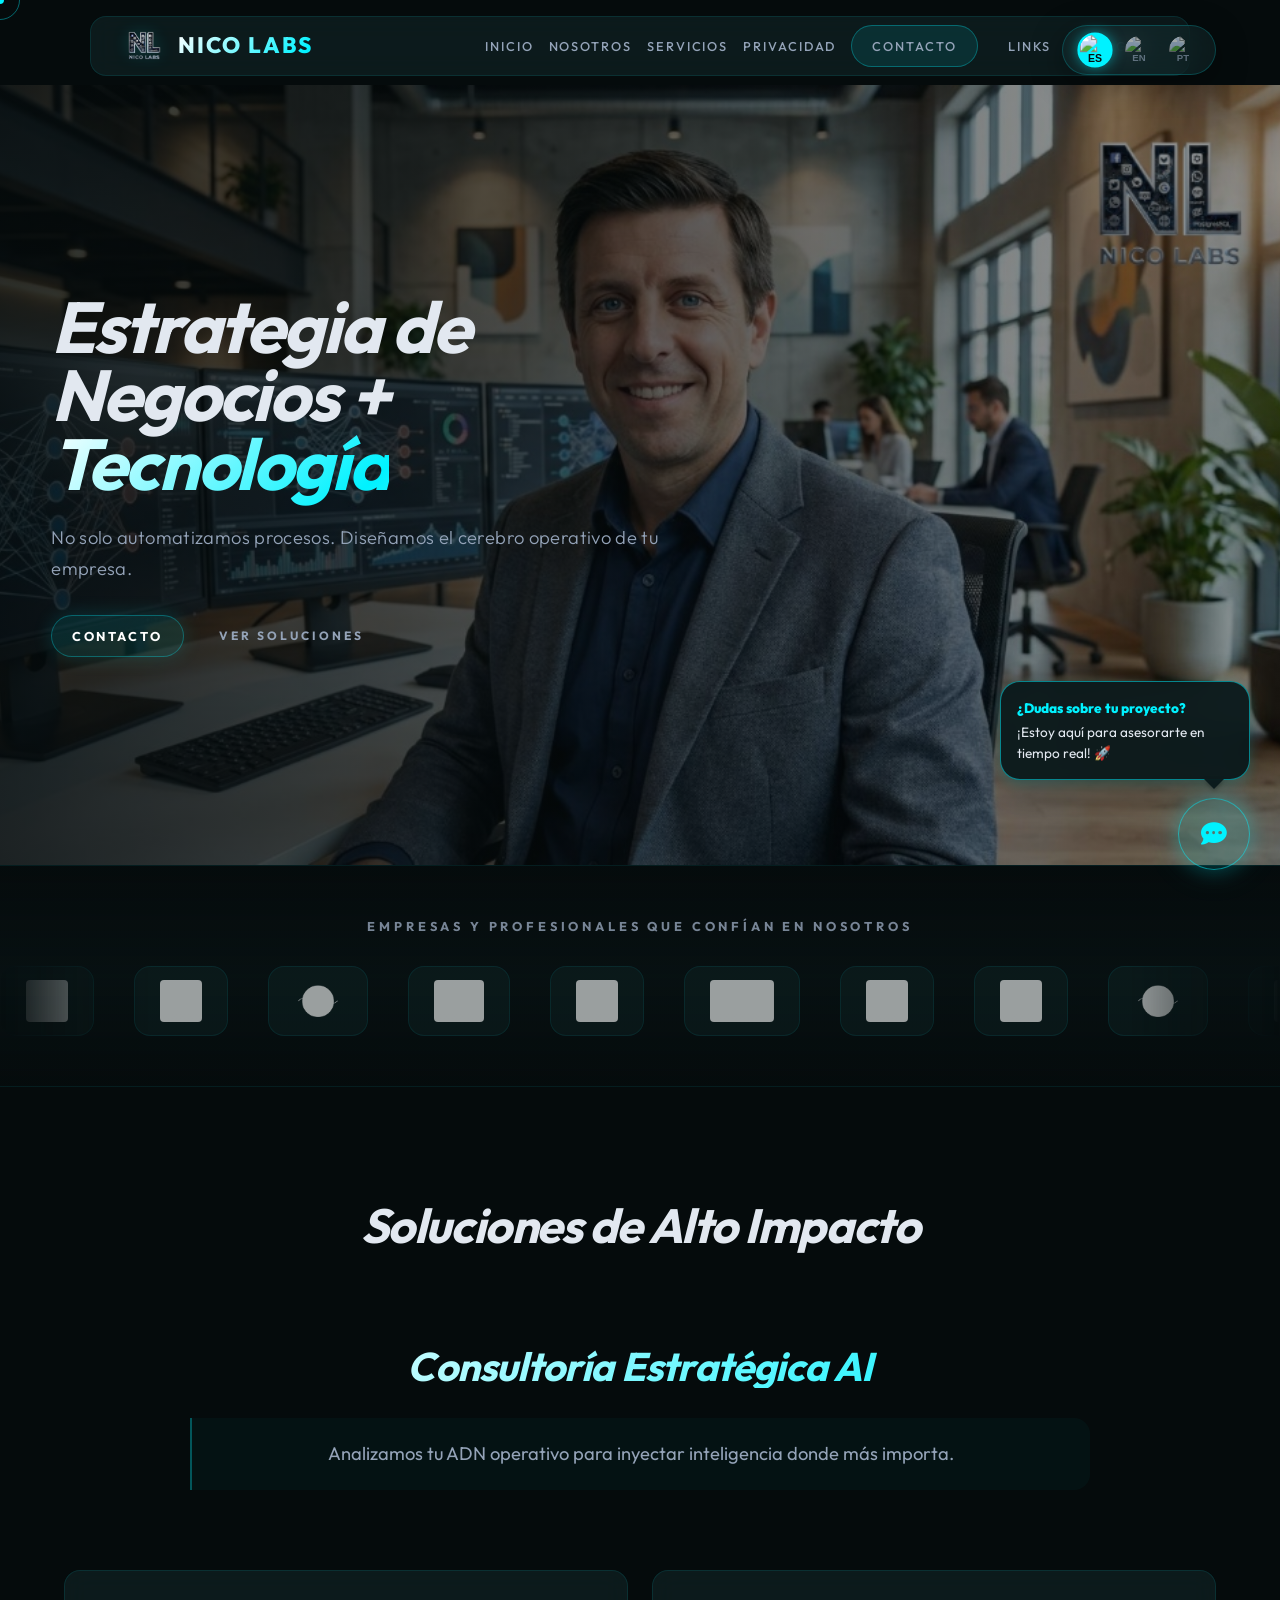
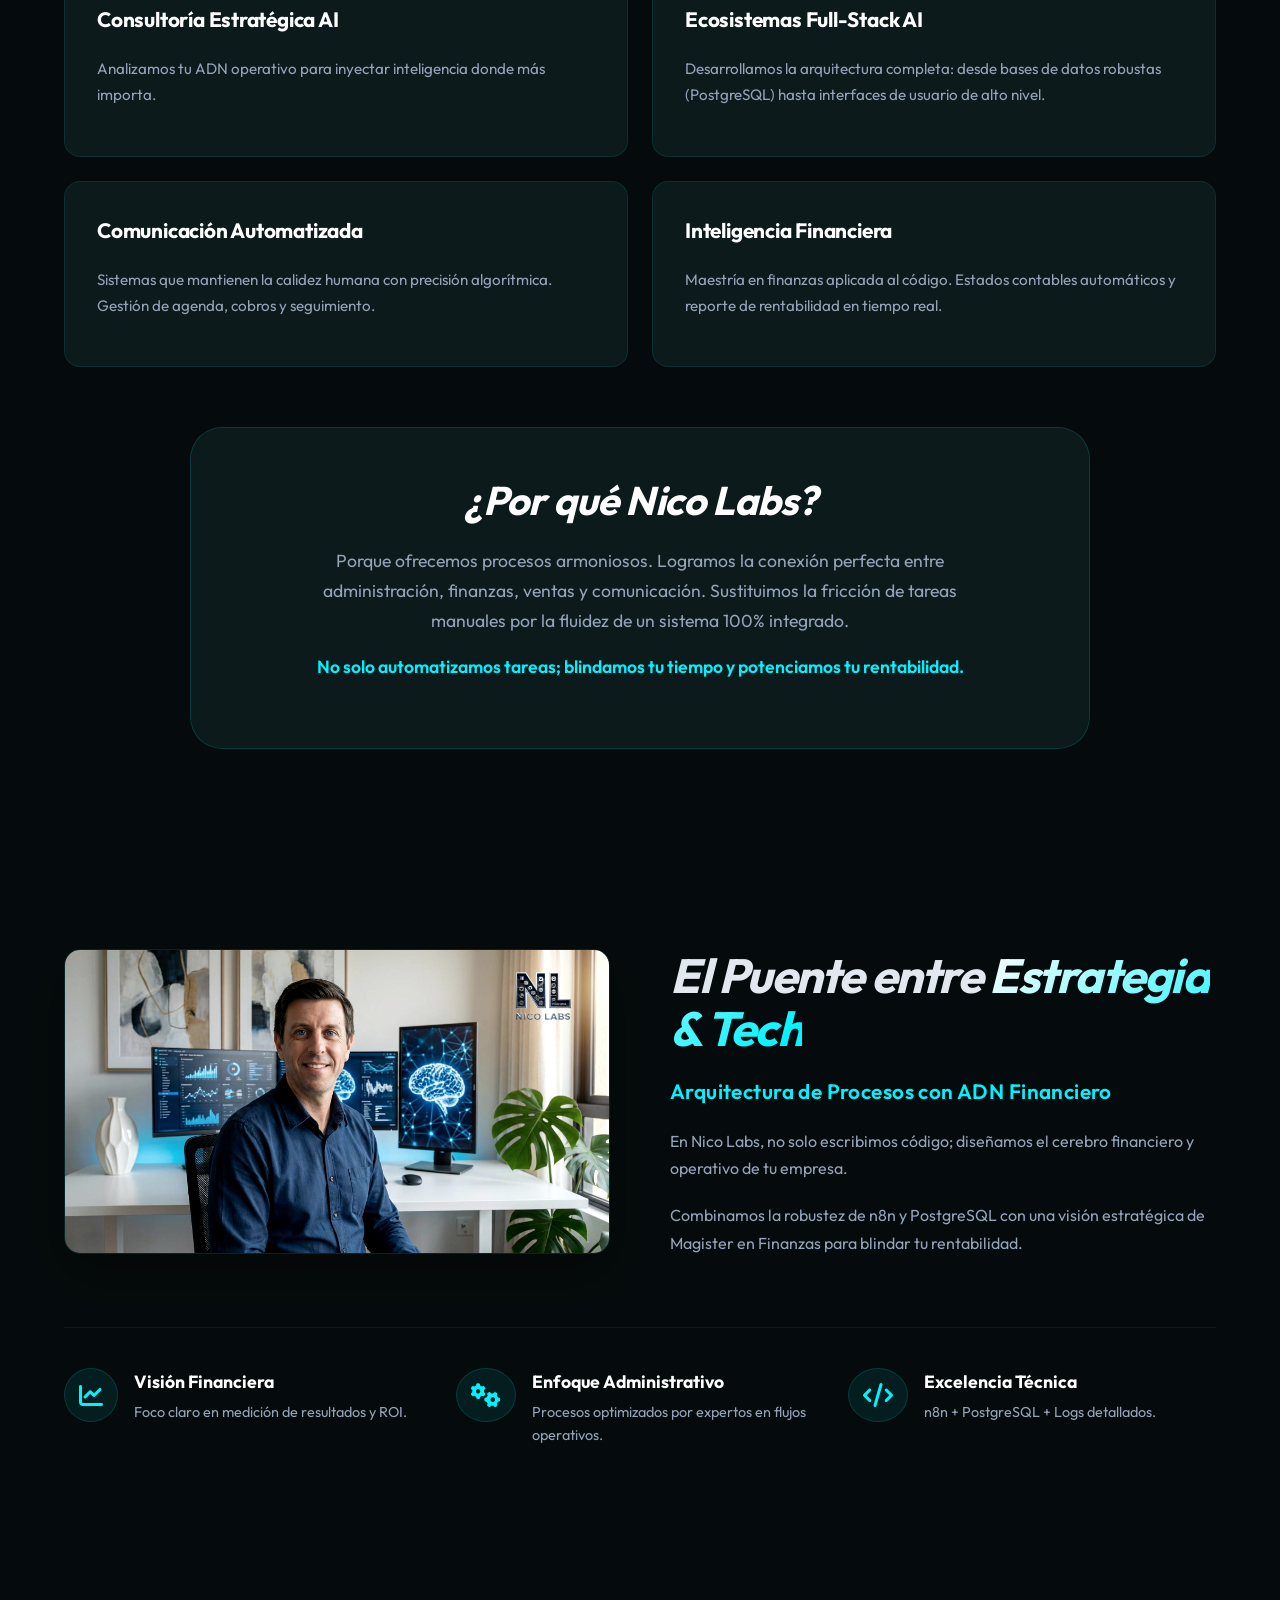
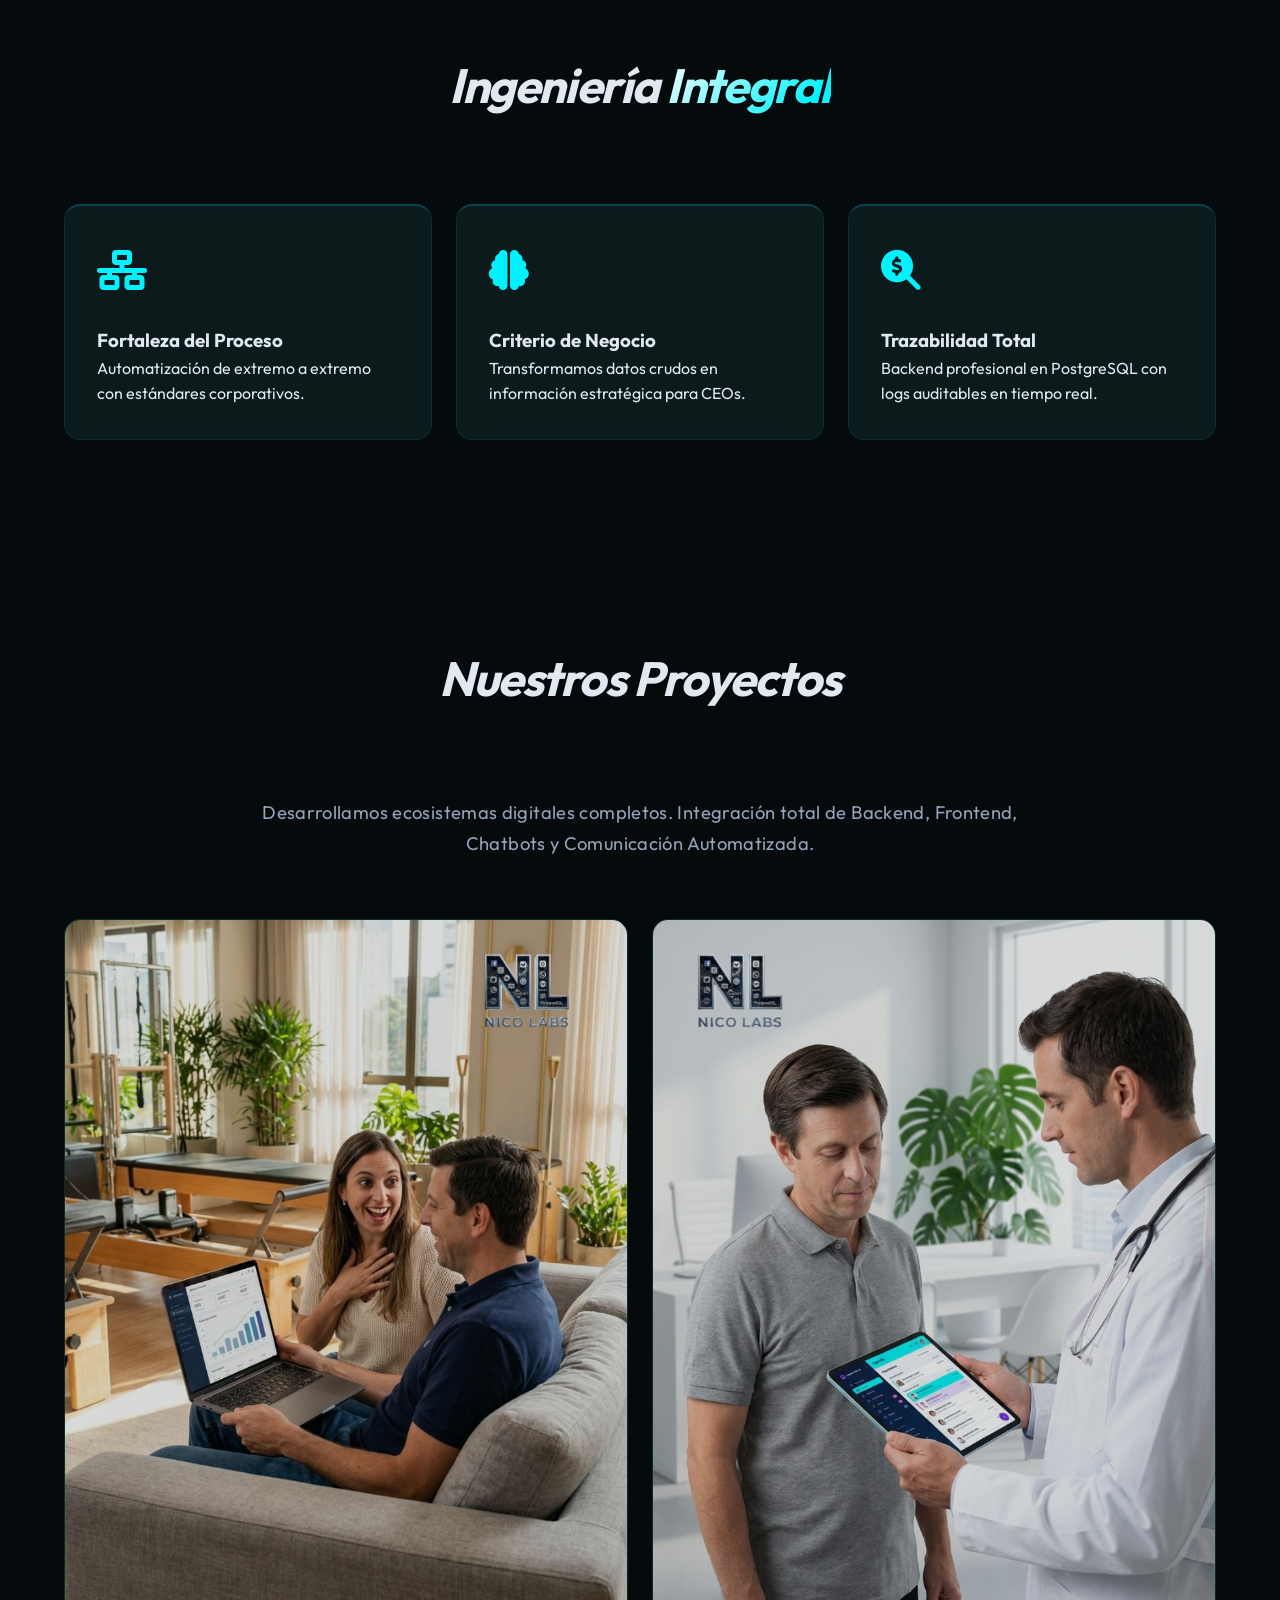
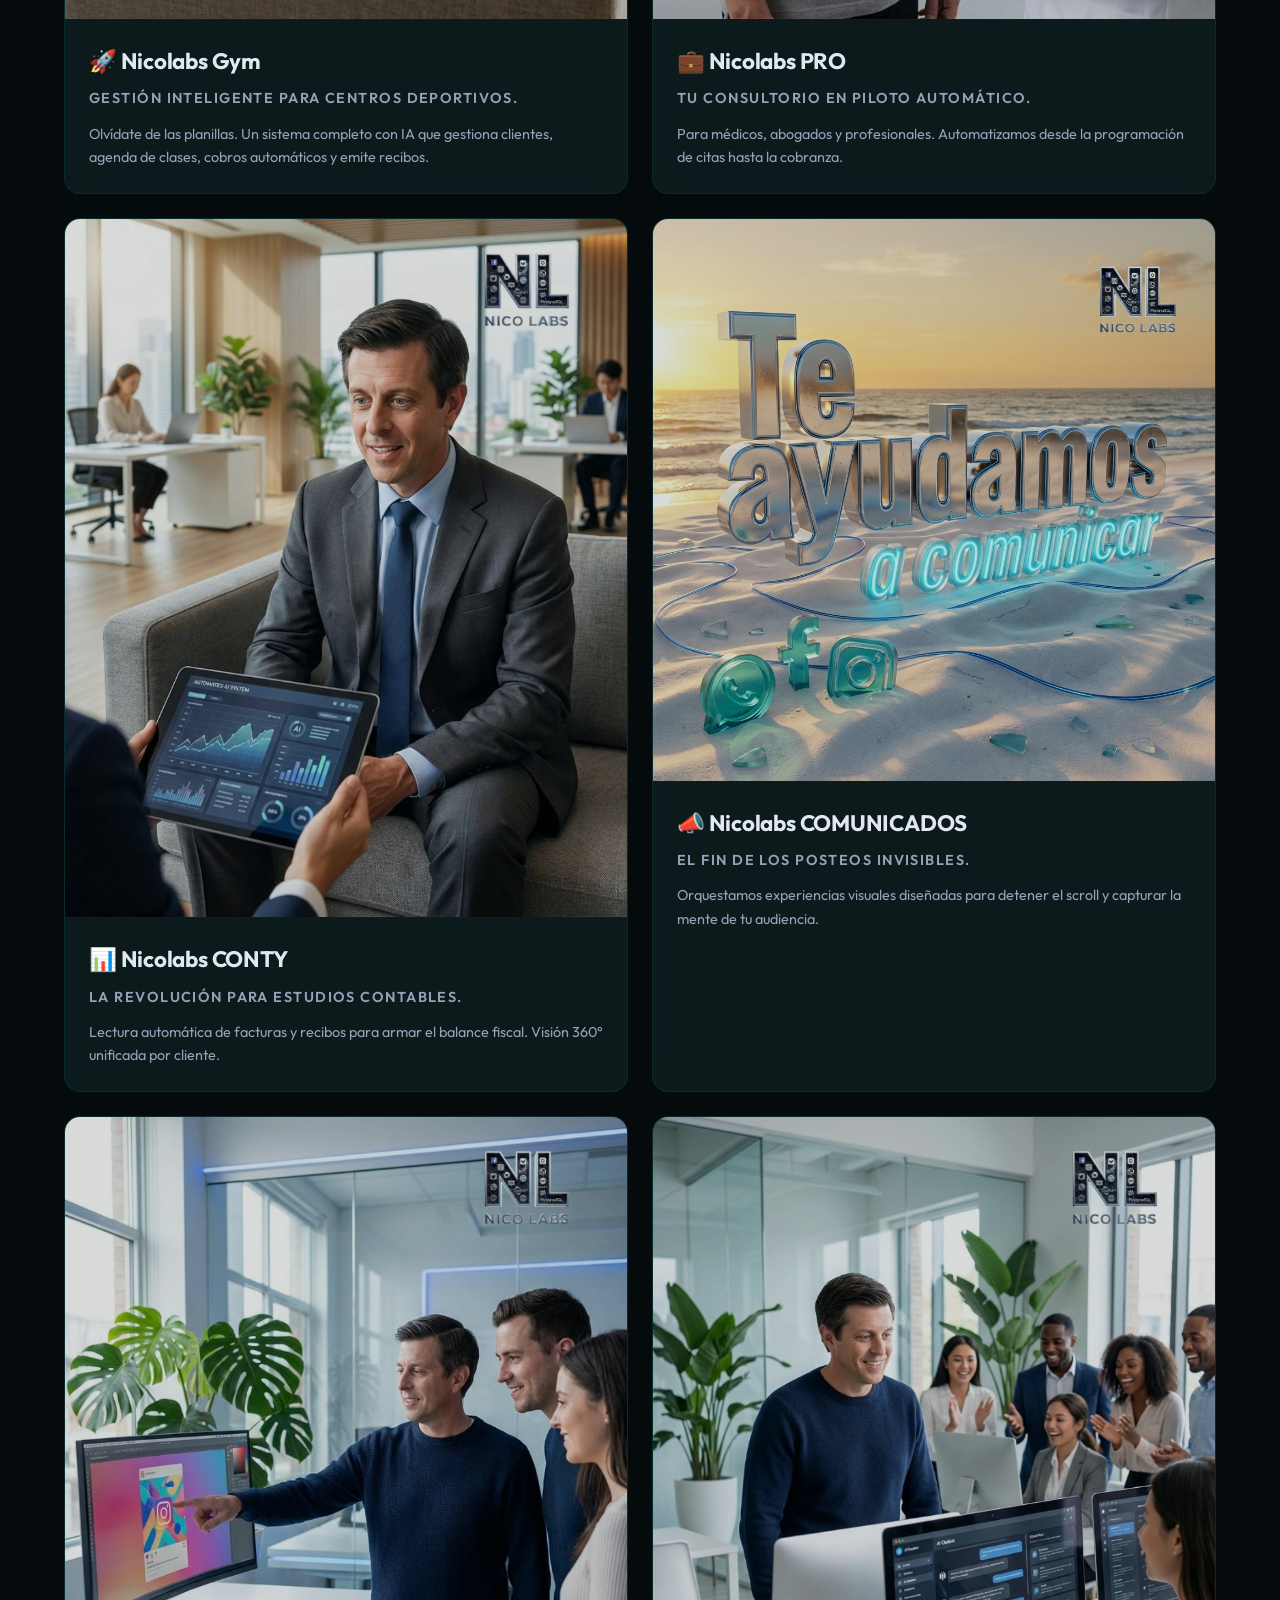
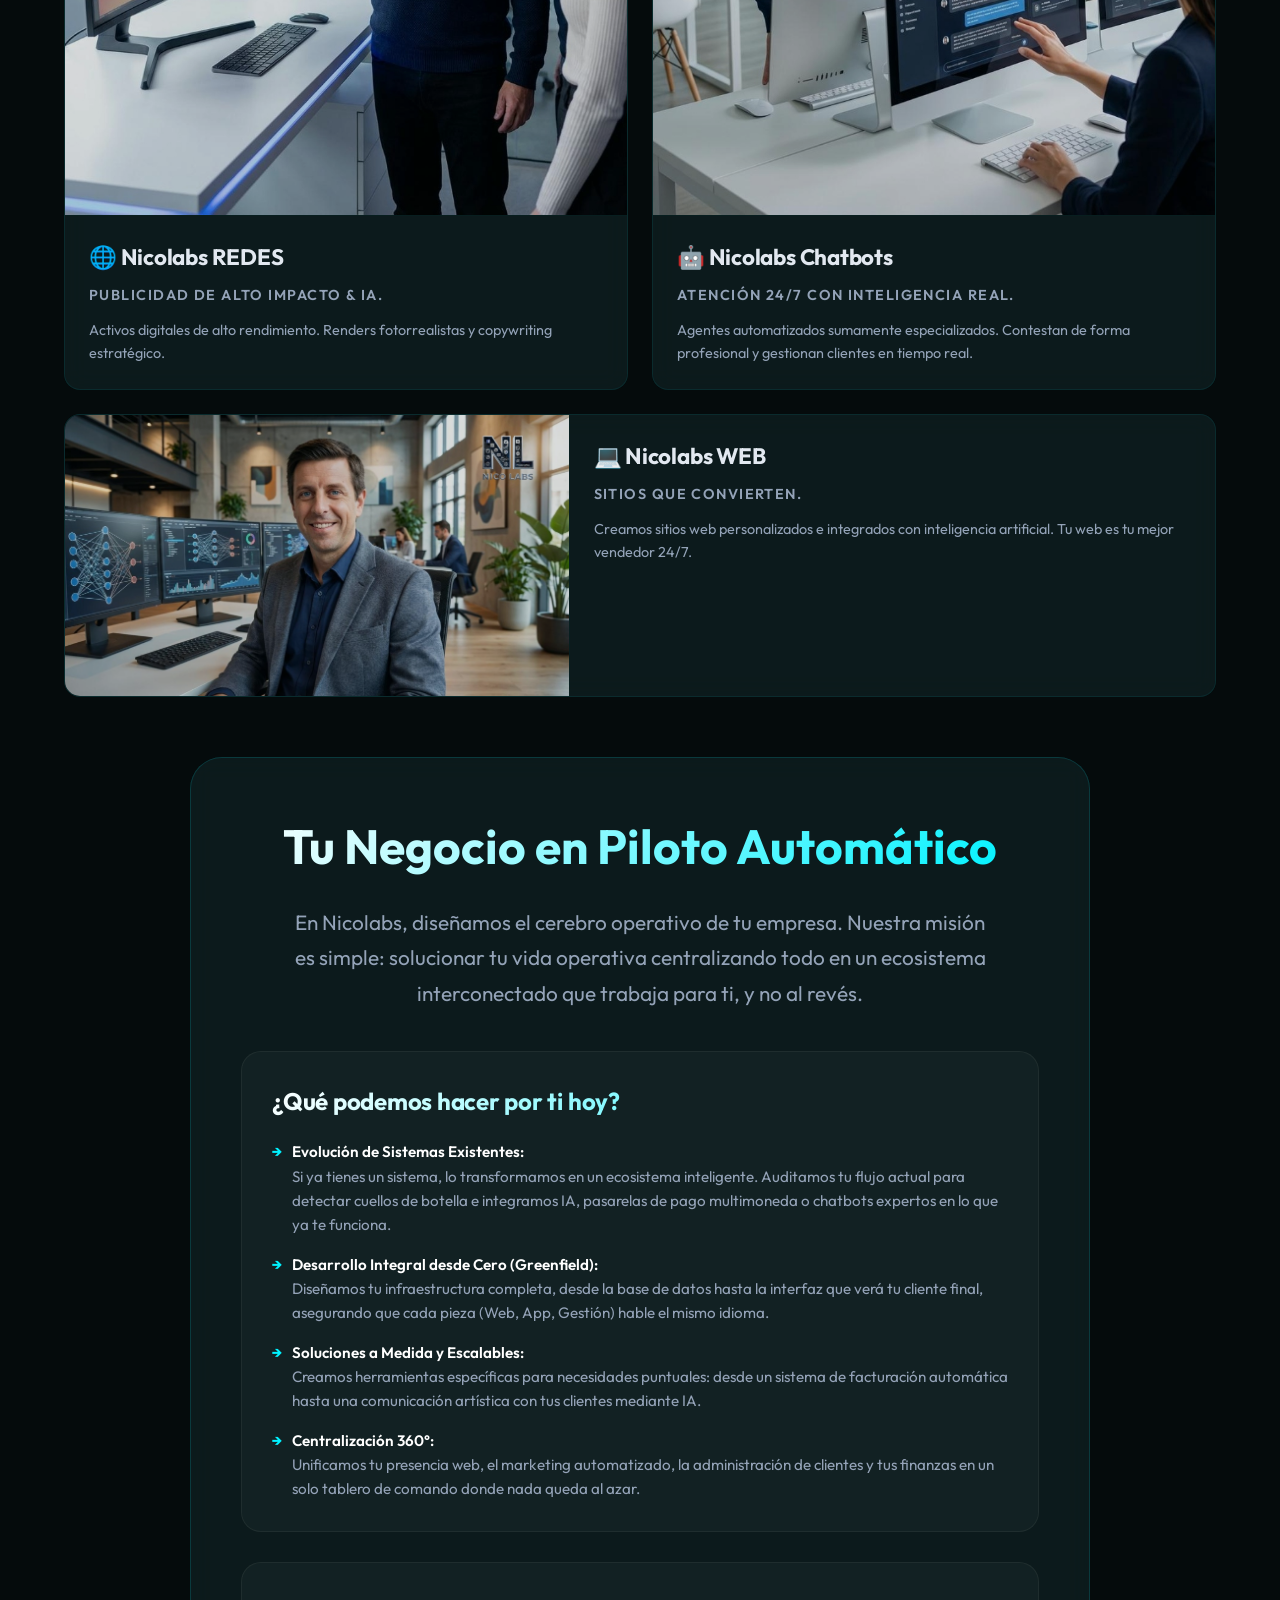
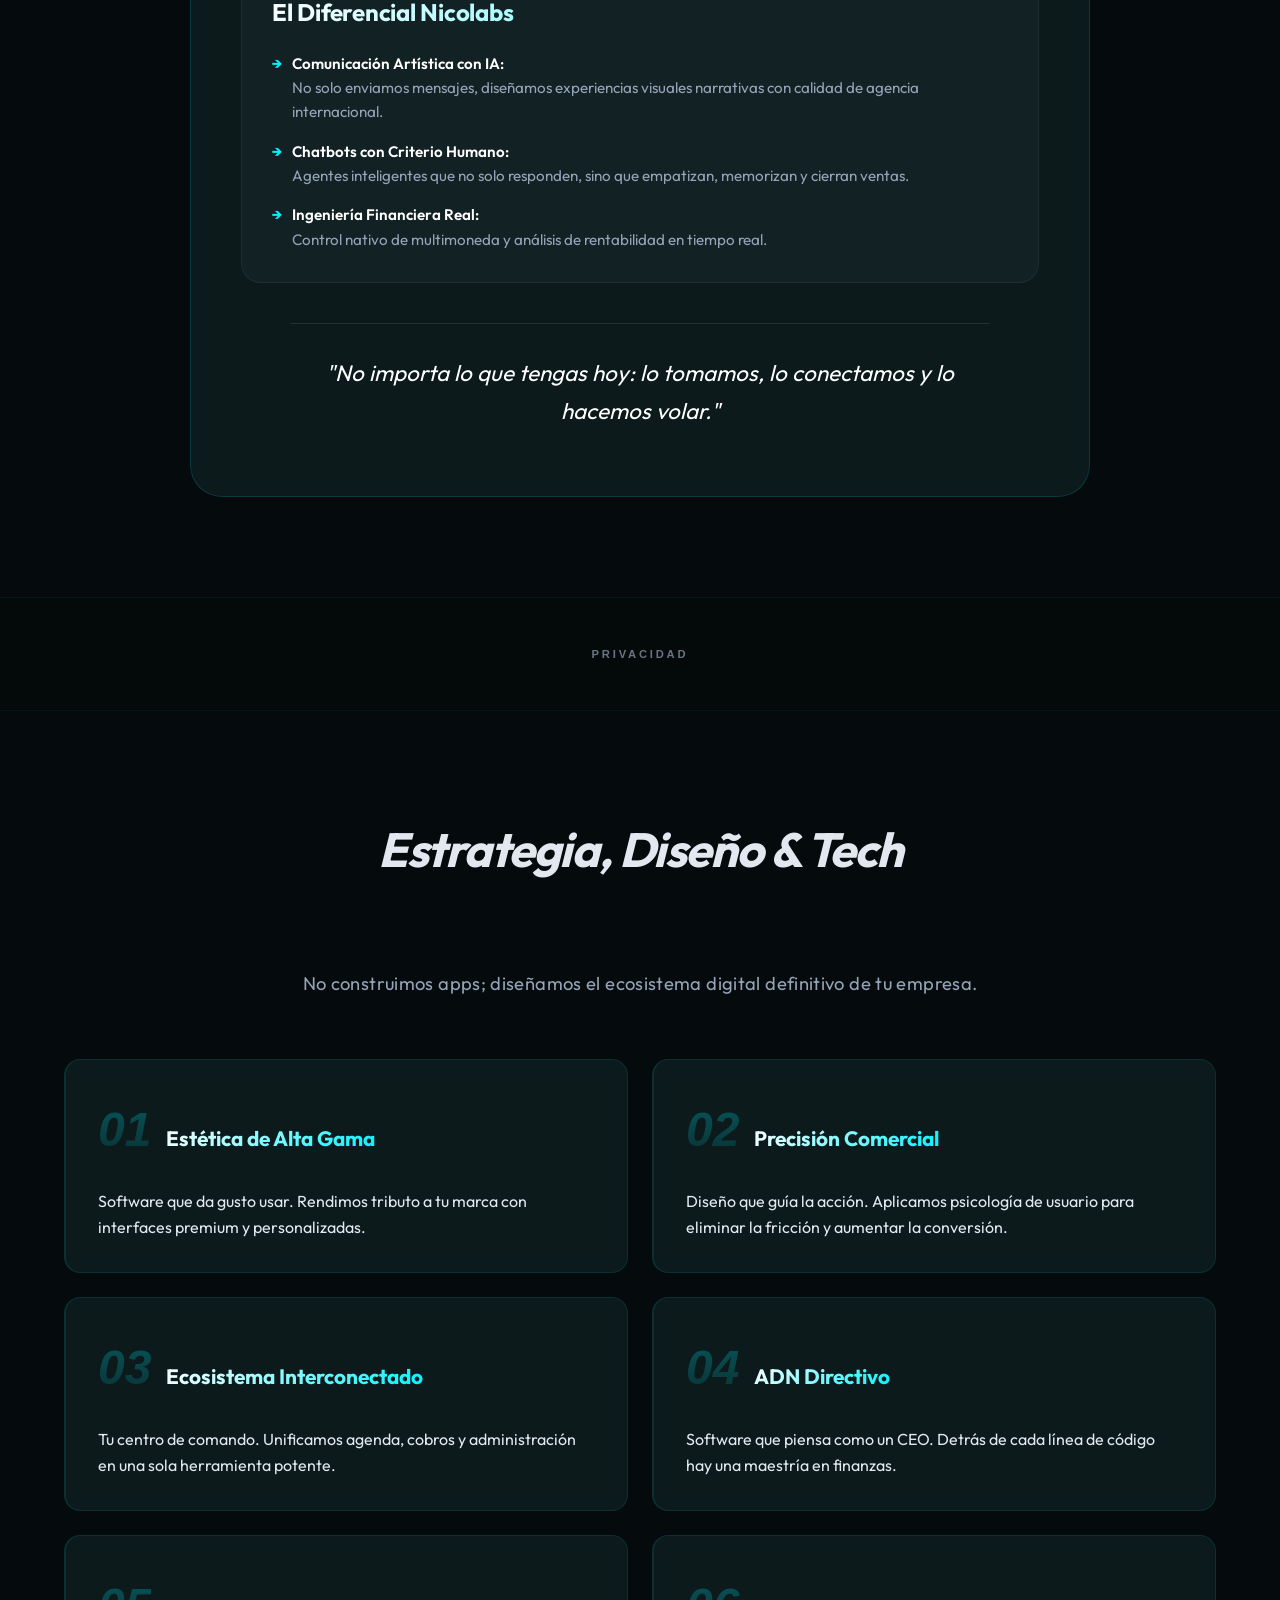
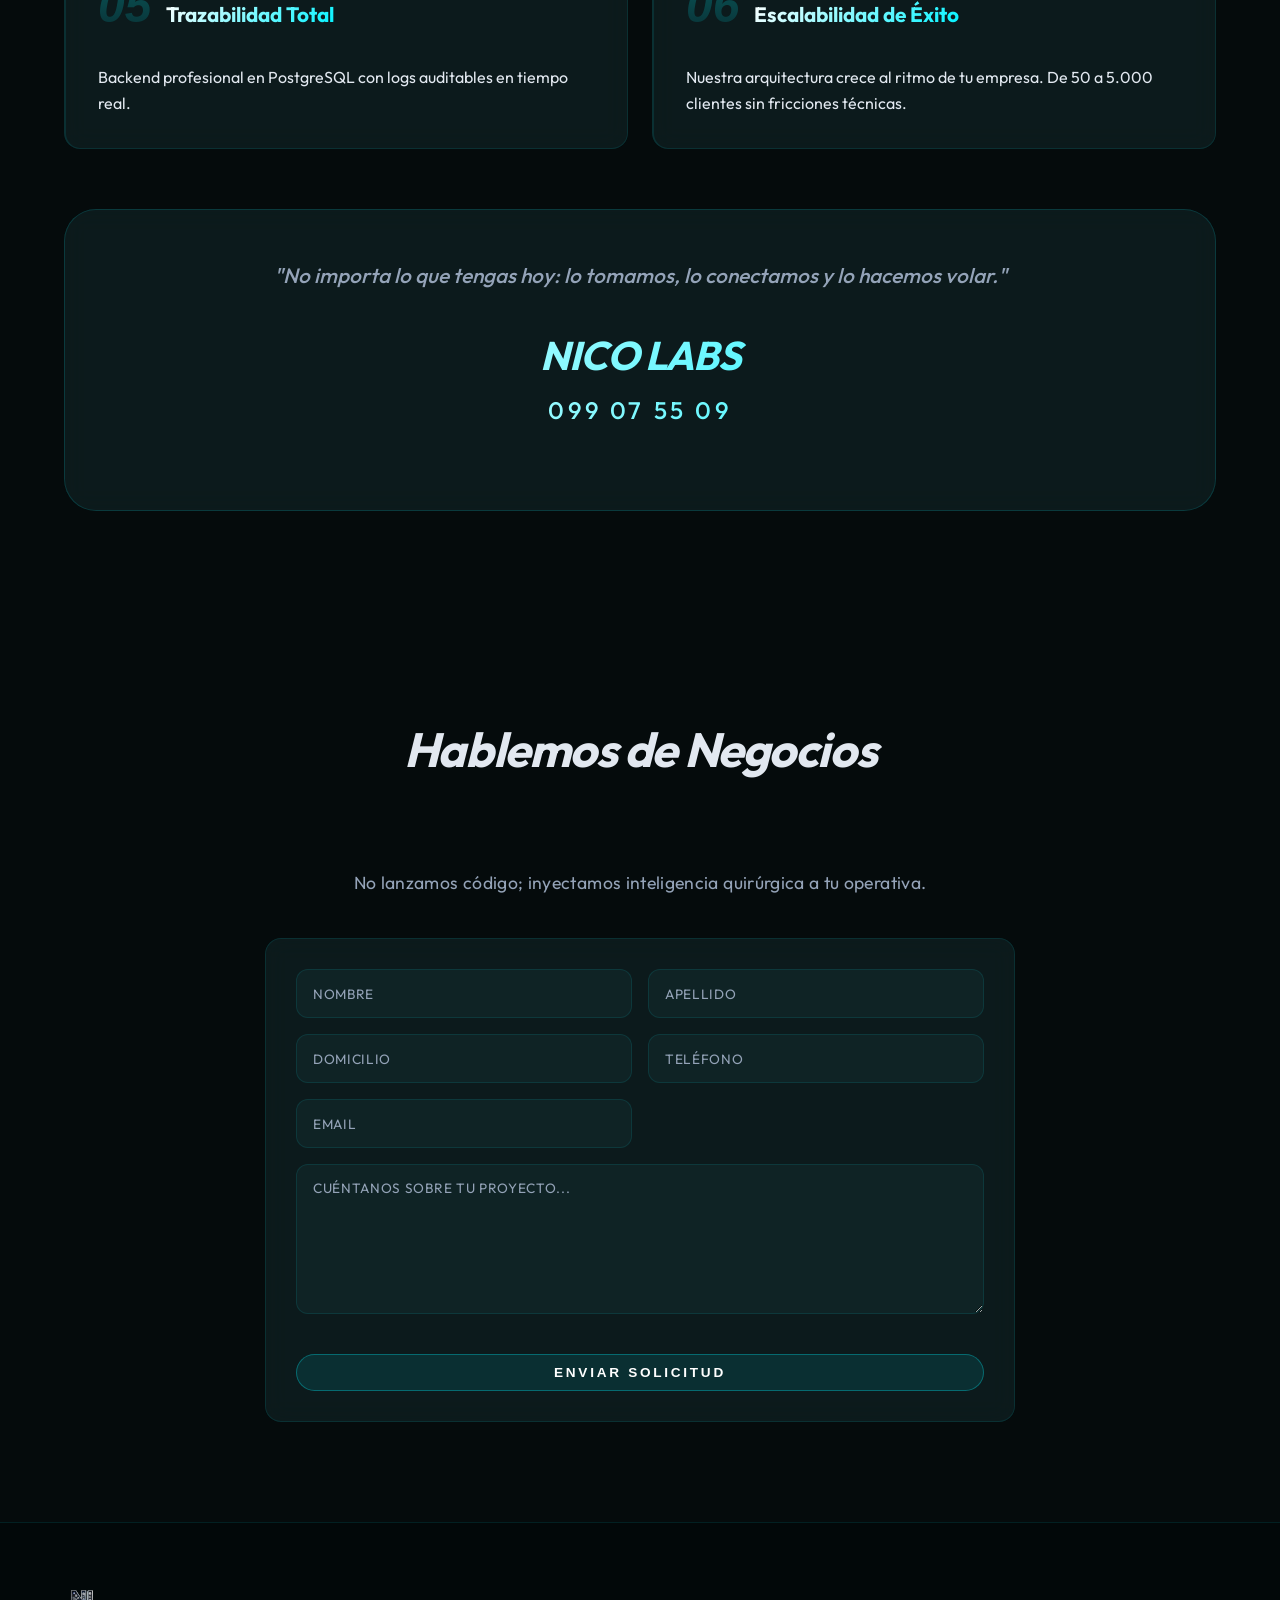
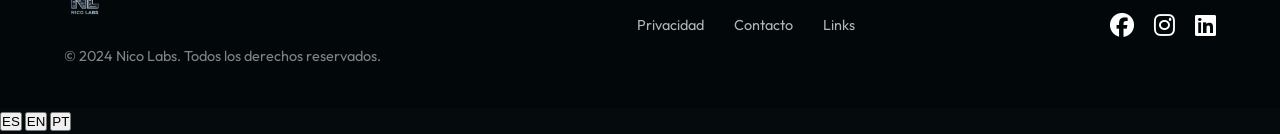
==== commit 21c89be0: "marquesina clientes" ====
--- a/index.html
+++ b/index.html
@@ -7,21 +7,17 @@
     <meta name="msvalidate.01" content="C8DC535FDAA1A3785AA11B5CD081184E" />
 <!-- Primary -->
     <title>Nico Labs | Automatización e IA para Pymes y Profesionales en Uruguay</title>
-    <meta name="description" content="Automatización de procesos e inteligencia artificial para pymes, gimnasios, consultorios médicos y odontológicos, estudios contables, escribanías, ingenieros agrónomos y comercios. Ecosistemas full-stack: administración, finanzas, gestión de clientes y comunicación, en todo Uruguay, Rio Grande do Sul y LATAM.">
+    <meta name="description" content="Agencia de IA y automatización en Uruguay. Ecosistemas digitales para centralizar procesos, ahorrar tiempo y escalar la rentabilidad de tu empresa.">
     <meta name="author" content="Nico Labs">
     <link rel="canonical" href="https://nicolabs.nico-family.com/">
     
-    <!-- Hreflang (3 idiomas que ya tenés en la UI) -->
-    <link rel="alternate" hreflang="es" href="https://nicolabs.nico-family.com/">
-    <link rel="alternate" hreflang="en" href="https://nicolabs.nico-family.com/?lang=en">
-    <link rel="alternate" hreflang="pt" href="https://nicolabs.nico-family.com/?lang=pt">
-    <link rel="alternate" hreflang="x-default" href="https://nicolabs.nico-family.com/">
+    <!-- Hreflang tags removed to prevent non-canonical indexing issues (SPA handled client-side) -->
     
     <!-- Open Graph -->
     <meta property="og:type" content="website">
     <meta property="og:site_name" content="Nico Labs">
     <meta property="og:title" content="Nico Labs | Automatización e IA para Pymes y Profesionales">
-    <meta property="og:description" content="Ecosistemas full-stack de IA y automatización para pymes, profesionales independientes y comercios: administración, finanzas, clientes y comunicación, todo centralizado.">
+    <meta property="og:description" content="Agencia de IA y automatización. Diseñamos ecosistemas digitales para centralizar los procesos de tu empresa, ahorrarte tiempo y escalar tu rentabilidad.">
     <meta property="og:url" content="https://nicolabs.nico-family.com/">
     <meta property="og:image" content="https://nicolabs.nico-family.com/og-image.jpg">
     <meta property="og:image:width" content="1200">
@@ -33,7 +29,7 @@
     <!-- Twitter / X -->
     <meta name="twitter:card" content="summary_large_image">
     <meta name="twitter:title" content="Nico Labs | Automatización e IA para Pymes y Profesionales">
-    <meta name="twitter:description" content="Ecosistemas full-stack de IA y automatización para pymes, profesionales independientes y comercios en Uruguay y la región.">
+    <meta name="twitter:description" content="Agencia de IA y automatización. Diseñamos ecosistemas digitales para centralizar los procesos de tu empresa, ahorrarte tiempo y escalar tu rentabilidad.">
     <meta name="twitter:image" content="https://nicolabs.nico-family.com/og-image.jpg">
     
     <!-- Robots -->
@@ -92,14 +88,16 @@
       },
       "aggregateRating": {
         "@type": "AggregateRating",
-        "ratingValue": "5",
-        "reviewCount": "1"
+        "ratingValue": 5,
+        "bestRating": 5,
+        "worstRating": 1,
+        "reviewCount": 1
       },
       "review": [
         {
           "@type": "Review",
           "author": { "@type": "Person", "name": "Lorena Lliviria" },
-          "reviewRating": { "@type": "Rating", "ratingValue": "5", "bestRating": "5" },
+          "reviewRating": { "@type": "Rating", "ratingValue": 5, "bestRating": 5, "worstRating": 1 },
           "reviewBody": "Excelente. Al principio tenía muchas dudas y miedos por tratarse de algo que no entendía y prefería seguir con lápiz y papel. No dejo de sorprenderme de lo completo que es y todo el tiempo que me ahorra, además de mantener a los clientes sumamente satisfechos. Si hubiera sabido que era tan bueno, hubiera dado el paso mucho antes."
         }
       ]
@@ -124,13 +122,20 @@
       "@type": "ProfessionalService",
       "name": "Nico Labs",
       "url": "https://nicolabs.nico-family.com/",
-      "priceRange": "$3.000 - $10.000 UYU/mes",
+      "image": "https://nicolabs.nico-family.com/profile-photo-new.png",
+      "telephone": "+598 99 075 509",
+      "address": {
+        "@type": "PostalAddress",
+        "addressLocality": "Montevideo",
+        "addressCountry": "UY"
+      },
+      "priceRange": "$$$",
       "priceSpecification": {
         "@type": "UnitPriceSpecification",
-        "minPrice": "3000",
-        "maxPrice": "10000",
+        "minPrice": 3000,
+        "maxPrice": 10000,
         "priceCurrency": "UYU",
-        "unitText": "MONTH",
+        "unitCode": "MON",
         "description": "Solución a medida de cada caso, modalidad pay-as-you-use, sin costo de software. El precio final depende del alcance de la automatización."
       },
       "areaServed": ["Uruguay", "Rio Grande do Sul (Brasil)", "LATAM"],
@@ -214,10 +219,12 @@
     <header>
         <nav class="navbar glass-card">
             <div class="logo-container">
-                <img src="logo-main.png" alt="Nico Labs" class="main-logo">
-                <div class="navbar-brand">
-                    <span class="brand-text gradient-text">Nico Labs</span>
-                </div>
+                <a href="https://nicolabs.nico-family.com/" style="display: flex; align-items: center; text-decoration: none;">
+                    <img src="logo-main.png" alt="Nico Labs" class="main-logo">
+                    <div class="navbar-brand">
+                        <span class="brand-text gradient-text">Nico Labs</span>
+                    </div>
+                </a>
             </div>
             <ul class="nav-links">
                 <li><a href="#hero" data-i18n="nav-solutions">Soluciones</a></li>
@@ -262,6 +269,76 @@
                 <div class="hero-cta">
                     <a href="#contact" class="btn-primary glow-effect" data-i18n="btn-contact">Empezar Proyecto</a>
                     <a href="#services" class="btn-secondary" data-i18n="btn-view-work">Ver Soluciones</a>
+                </div>
+            </div>
+        </section>
+
+        <!-- Clients Marquee Section -->
+        <section id="clients" class="clients-section">
+            <div class="container text-center">
+                <p class="clients-tagline" data-i18n="clients-tagline">EMPRESAS Y PROFESIONALES QUE CONFÍAN EN NOSOTROS</p>
+            </div>
+            <div class="marquee-container">
+                <div class="marquee-track">
+                    <!-- Set 1 -->
+                    <div class="client-logo-item">
+                        <img src="public/Jps-bueno.jpg" alt="JPS" class="client-logo">
+                    </div>
+                    <div class="client-logo-item">
+                        <img src="public/Logo lorena Pilates Blanco 500.png" alt="Lorena Pilates" class="client-logo">
+                    </div>
+                    <div class="client-logo-item">
+                        <img src="public/Mariana_Nuevo_500.png" alt="Mariana" class="client-logo">
+                    </div>
+                    <div class="client-logo-item">
+                        <img src="public/Miguel Pro solo logo.png" alt="Miguel Pro" class="client-logo">
+                    </div>
+                    <div class="client-logo-item">
+                        <img src="public/Otec.jpeg" alt="OTEC" class="client-logo">
+                    </div>
+                    <div class="client-logo-item">
+                        <img src="public/Tacuarembo.png" alt="Tacuarembó" class="client-logo">
+                    </div>
+
+                    <!-- Set 2 (Duplicate for continuous loop) -->
+                    <div class="client-logo-item">
+                        <img src="public/Jps-bueno.jpg" alt="JPS" class="client-logo">
+                    </div>
+                    <div class="client-logo-item">
+                        <img src="public/Logo lorena Pilates Blanco 500.png" alt="Lorena Pilates" class="client-logo">
+                    </div>
+                    <div class="client-logo-item">
+                        <img src="public/Mariana_Nuevo_500.png" alt="Mariana" class="client-logo">
+                    </div>
+                    <div class="client-logo-item">
+                        <img src="public/Miguel Pro solo logo.png" alt="Miguel Pro" class="client-logo">
+                    </div>
+                    <div class="client-logo-item">
+                        <img src="public/Otec.jpeg" alt="OTEC" class="client-logo">
+                    </div>
+                    <div class="client-logo-item">
+                        <img src="public/Tacuarembo.png" alt="Tacuarembó" class="client-logo">
+                    </div>
+
+                    <!-- Set 3 (Triplicate for seamless ultra-wide animation) -->
+                    <div class="client-logo-item">
+                        <img src="public/Jps-bueno.jpg" alt="JPS" class="client-logo">
+                    </div>
+                    <div class="client-logo-item">
+                        <img src="public/Logo lorena Pilates Blanco 500.png" alt="Lorena Pilates" class="client-logo">
+                    </div>
+                    <div class="client-logo-item">
+                        <img src="public/Mariana_Nuevo_500.png" alt="Mariana" class="client-logo">
+                    </div>
+                    <div class="client-logo-item">
+                        <img src="public/Miguel Pro solo logo.png" alt="Miguel Pro" class="client-logo">
+                    </div>
+                    <div class="client-logo-item">
+                        <img src="public/Otec.jpeg" alt="OTEC" class="client-logo">
+                    </div>
+                    <div class="client-logo-item">
+                        <img src="public/Tacuarembo.png" alt="Tacuarembó" class="client-logo">
+                    </div>
                 </div>
             </div>
         </section>
--- a/style.css
+++ b/style.css
@@ -166,8 +166,8 @@
     display: flex;
     gap: 5px;
     background: rgba(23, 52, 54, 0.4);
+    -webkit-backdrop-filter: blur(12px);
     backdrop-filter: blur(12px);
-    -webkit-backdrop-filter: blur(12px);
     border: 1px solid rgba(0, 242, 255, 0.1);
     border-radius: 9999px;
     padding: 3px;
@@ -428,8 +428,8 @@
 .gradient-text {
     background: linear-gradient(135deg, #fff 0%, #00f2ff 50%, #fff 100%);
     background-size: 200% auto;
+    -webkit-background-clip: text;
     background-clip: text;
-    -webkit-background-clip: text;
     -webkit-text-fill-color: transparent;
     animation: gradient-shimmer 3s linear infinite;
 }
@@ -510,6 +510,99 @@
     font-weight: 400;
     text-align: center;
     letter-spacing: 0.02em;
+}
+
+/* ============================================
+   CLIENTS MARQUEE SECTION
+   ============================================ */
+.clients-section {
+    padding: 50px 0;
+    max-width: 100%;
+    overflow: hidden;
+    position: relative;
+    background: linear-gradient(180deg, rgba(5, 11, 12, 0.95) 0%, rgba(10, 24, 26, 0.4) 50%, rgba(5, 11, 12, 0.95) 100%);
+    border-top: 1px solid rgba(0, 242, 255, 0.08);
+    border-bottom: 1px solid rgba(0, 242, 255, 0.08);
+}
+
+.clients-tagline {
+    font-size: 0.8rem;
+    font-weight: 700;
+    letter-spacing: 0.3em;
+    color: var(--text-muted);
+    text-transform: uppercase;
+    margin-bottom: 30px;
+    opacity: 0.8;
+}
+
+.marquee-container {
+    width: 100%;
+    overflow: hidden;
+    position: relative;
+    display: flex;
+    align-items: center;
+    -webkit-mask-image: linear-gradient(to right, transparent, black 12%, black 88%, transparent);
+    mask-image: linear-gradient(to right, transparent, black 12%, black 88%, transparent);
+}
+
+.marquee-track {
+    display: flex;
+    align-items: center;
+    gap: 40px;
+    width: max-content;
+    animation: marquee-scroll 35s linear infinite;
+    will-change: transform;
+}
+
+.marquee-track:hover {
+    animation-play-state: paused;
+}
+
+@keyframes marquee-scroll {
+    0% {
+        transform: translate3d(0, 0, 0);
+    }
+    100% {
+        transform: translate3d(calc(-100% / 3), 0, 0);
+    }
+}
+
+.client-logo-item {
+    flex: 0 0 auto;
+    display: flex;
+    align-items: center;
+    justify-content: center;
+    height: 70px;
+    padding: 10px 25px;
+    background: rgba(23, 52, 54, 0.25);
+    border: 1px solid rgba(0, 242, 255, 0.08);
+    border-radius: 16px;
+    -webkit-backdrop-filter: blur(8px);
+    backdrop-filter: blur(8px);
+    transition: all 0.4s cubic-bezier(0.23, 1, 0.32, 1);
+    cursor: pointer;
+}
+
+.client-logo-item:hover {
+    background: rgba(23, 52, 54, 0.55);
+    border-color: rgba(0, 242, 255, 0.4);
+    box-shadow: 0 0 20px rgba(0, 242, 255, 0.2);
+    transform: translateY(-3px) scale(1.03);
+}
+
+.client-logo {
+    max-height: 42px;
+    max-width: 140px;
+    width: auto;
+    height: auto;
+    object-fit: contain;
+    filter: brightness(0) invert(0.85) opacity(0.7);
+    transition: all 0.4s ease;
+    border-radius: 4px;
+}
+
+.client-logo-item:hover .client-logo {
+    filter: brightness(1) invert(0) opacity(1) drop-shadow(0 0 6px rgba(0, 242, 255, 0.4));
 }
 
 /* ============================================
@@ -558,6 +651,7 @@
 .solution-item {
     padding: 32px;
     background: var(--card-bg);
+    -webkit-backdrop-filter: blur(12px);
     backdrop-filter: blur(12px);
     border-radius: 1rem;
     border: 1px solid rgba(0, 242, 255, 0.1);
@@ -622,6 +716,7 @@
     padding: 50px;
     position: relative;
     background: var(--card-bg);
+    -webkit-backdrop-filter: blur(12px);
     backdrop-filter: blur(12px);
     border-radius: 2rem;
     border: 1px solid rgba(0, 242, 255, 0.15);
@@ -815,6 +910,7 @@
     cursor: pointer;
     border-radius: 1rem;
     background: var(--card-bg);
+    -webkit-backdrop-filter: blur(12px);
     backdrop-filter: blur(12px);
     transition: all 0.5s cubic-bezier(0.23, 1, 0.32, 1);
 }
@@ -1641,10 +1737,9 @@
     z-index: 1;
     padding: 50px;
     overflow-y: auto;
-    scrollbar-width: thin;
-    scrollbar-color: rgba(0, 242, 255, 0.3) transparent;
-}
-
+}
+
+/* Safari & older Chrome — webkit scrollbar fallback */
 .modal-content::-webkit-scrollbar {
     width: 4px;
 }
@@ -1652,6 +1747,16 @@
 .modal-content::-webkit-scrollbar-thumb {
     background: rgba(0, 242, 255, 0.3);
     border-radius: 10px;
+}
+
+.modal-content::-webkit-scrollbar-track {
+    background: transparent;
+}
+
+/* Chrome 121+ & Firefox — standard scrollbar */
+.modal-content {
+    scrollbar-width: thin;
+    scrollbar-color: rgba(0, 242, 255, 0.3) transparent;
 }
 
 .modal-close {
@@ -2210,8 +2315,8 @@
     right: 0;
     bottom: 0;
     background: rgba(5, 11, 12, 0.85);
+    -webkit-backdrop-filter: blur(20px);
     backdrop-filter: blur(20px);
-    -webkit-backdrop-filter: blur(20px);
     z-index: -1;
 }
 
@@ -2239,6 +2344,7 @@
     margin: 0 auto 1.5rem;
     object-fit: contain;
     background: rgba(23, 52, 54, 0.6);
+    -webkit-backdrop-filter: blur(10px);
     backdrop-filter: blur(10px);
     transition: transform 0.3s ease;
     animation: float 3s ease-in-out infinite;
@@ -2288,8 +2394,8 @@
     position: relative;
     overflow: hidden;
     box-shadow: 0 4px 15px rgba(0, 0, 0, 0.2);
+    -webkit-backdrop-filter: blur(12px);
     backdrop-filter: blur(12px);
-    -webkit-backdrop-filter: blur(12px);
 }
 
 .link-card:hover {
@@ -2335,6 +2441,7 @@
     box-shadow: 0 5px 15px rgba(0, 0, 0, 0.2);
     transition: all 0.3s ease;
     border: 1px solid rgba(0, 242, 255, 0.1);
+    -webkit-backdrop-filter: blur(10px);
     backdrop-filter: blur(10px);
 }
 
@@ -2402,4 +2509,28 @@
     from { opacity: 0; transform: translateY(20px); }
     to { opacity: 1; transform: translateY(0); }
 }
+
+/* Responsive adjustments for Clients Marquee */
+@media (max-width: 768px) {
+    .clients-section {
+        padding: 35px 0;
+    }
+    .clients-tagline {
+        font-size: 0.7rem;
+        letter-spacing: 0.2em;
+        margin-bottom: 20px;
+    }
+    .marquee-track {
+        gap: 25px;
+    }
+    .client-logo-item {
+        height: 55px;
+        padding: 8px 18px;
+    }
+    .client-logo {
+        max-height: 32px;
+        max-width: 110px;
+    }
+}
+
 
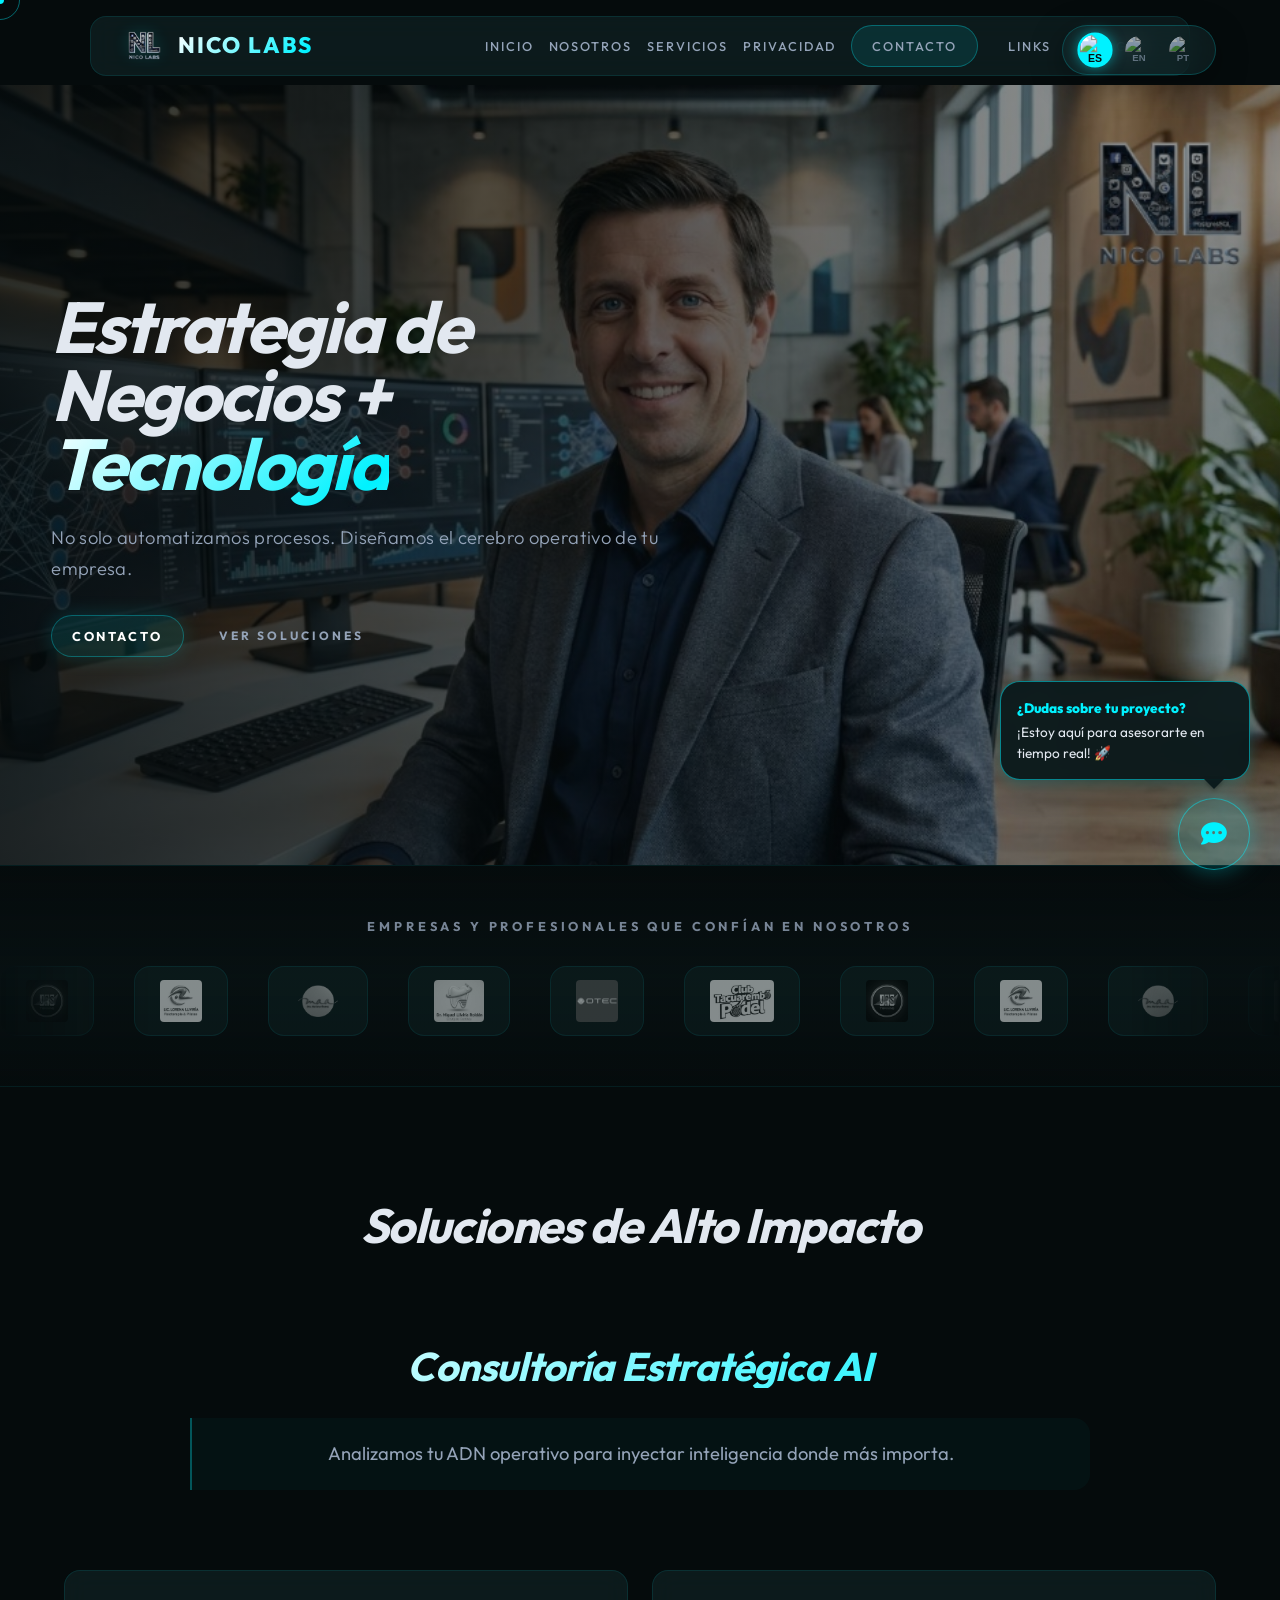
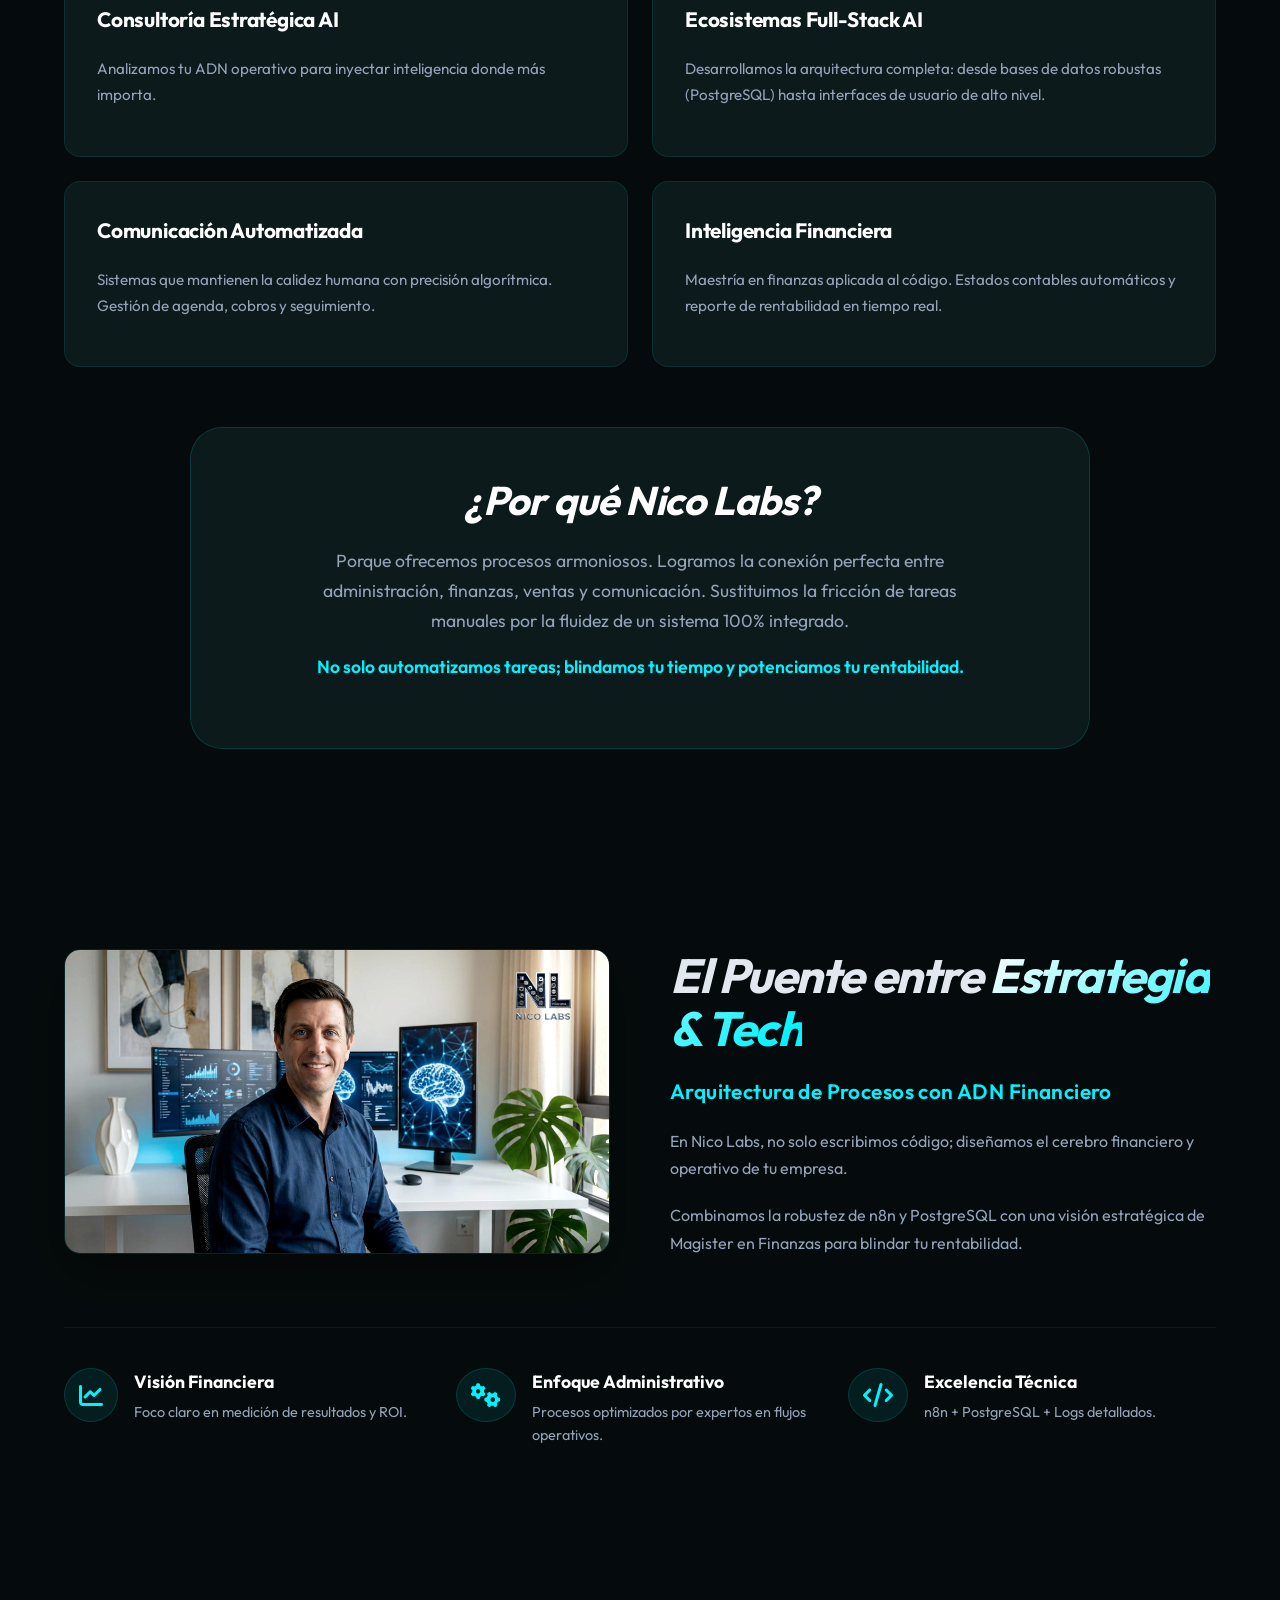
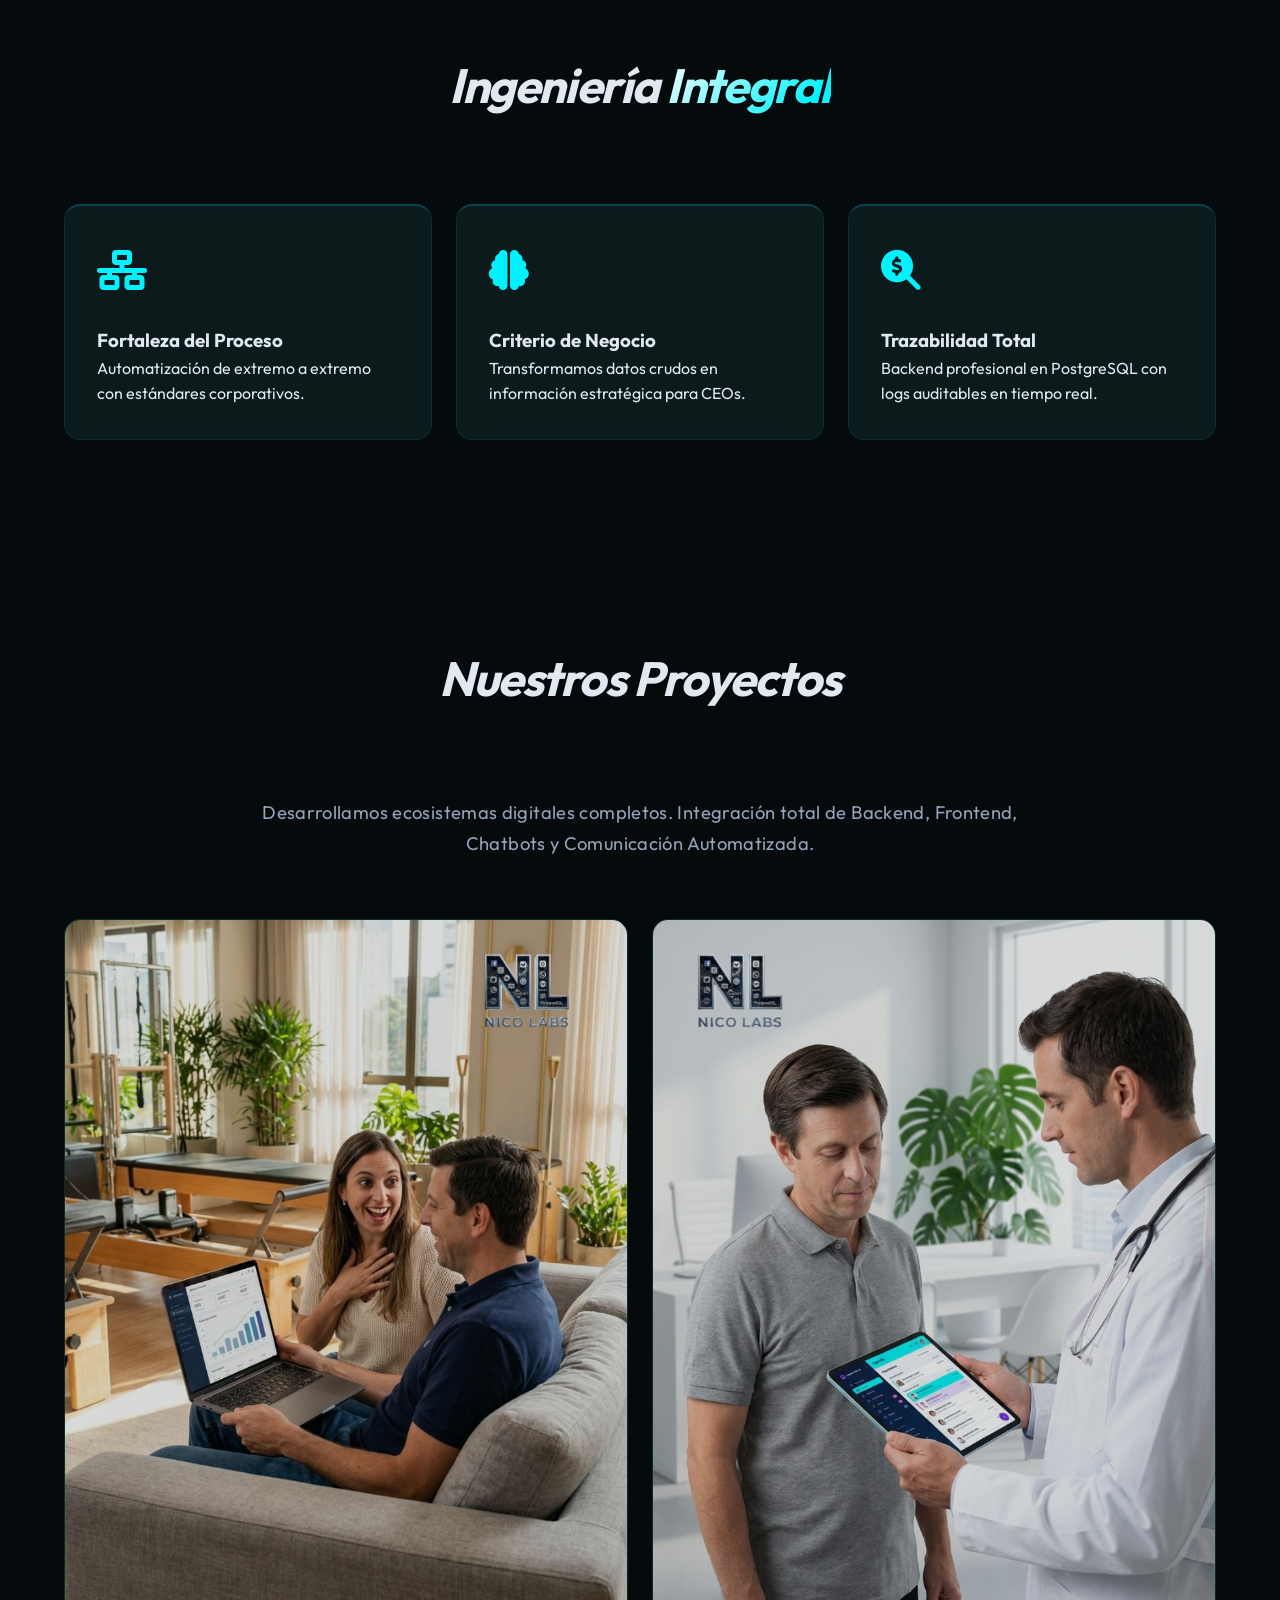
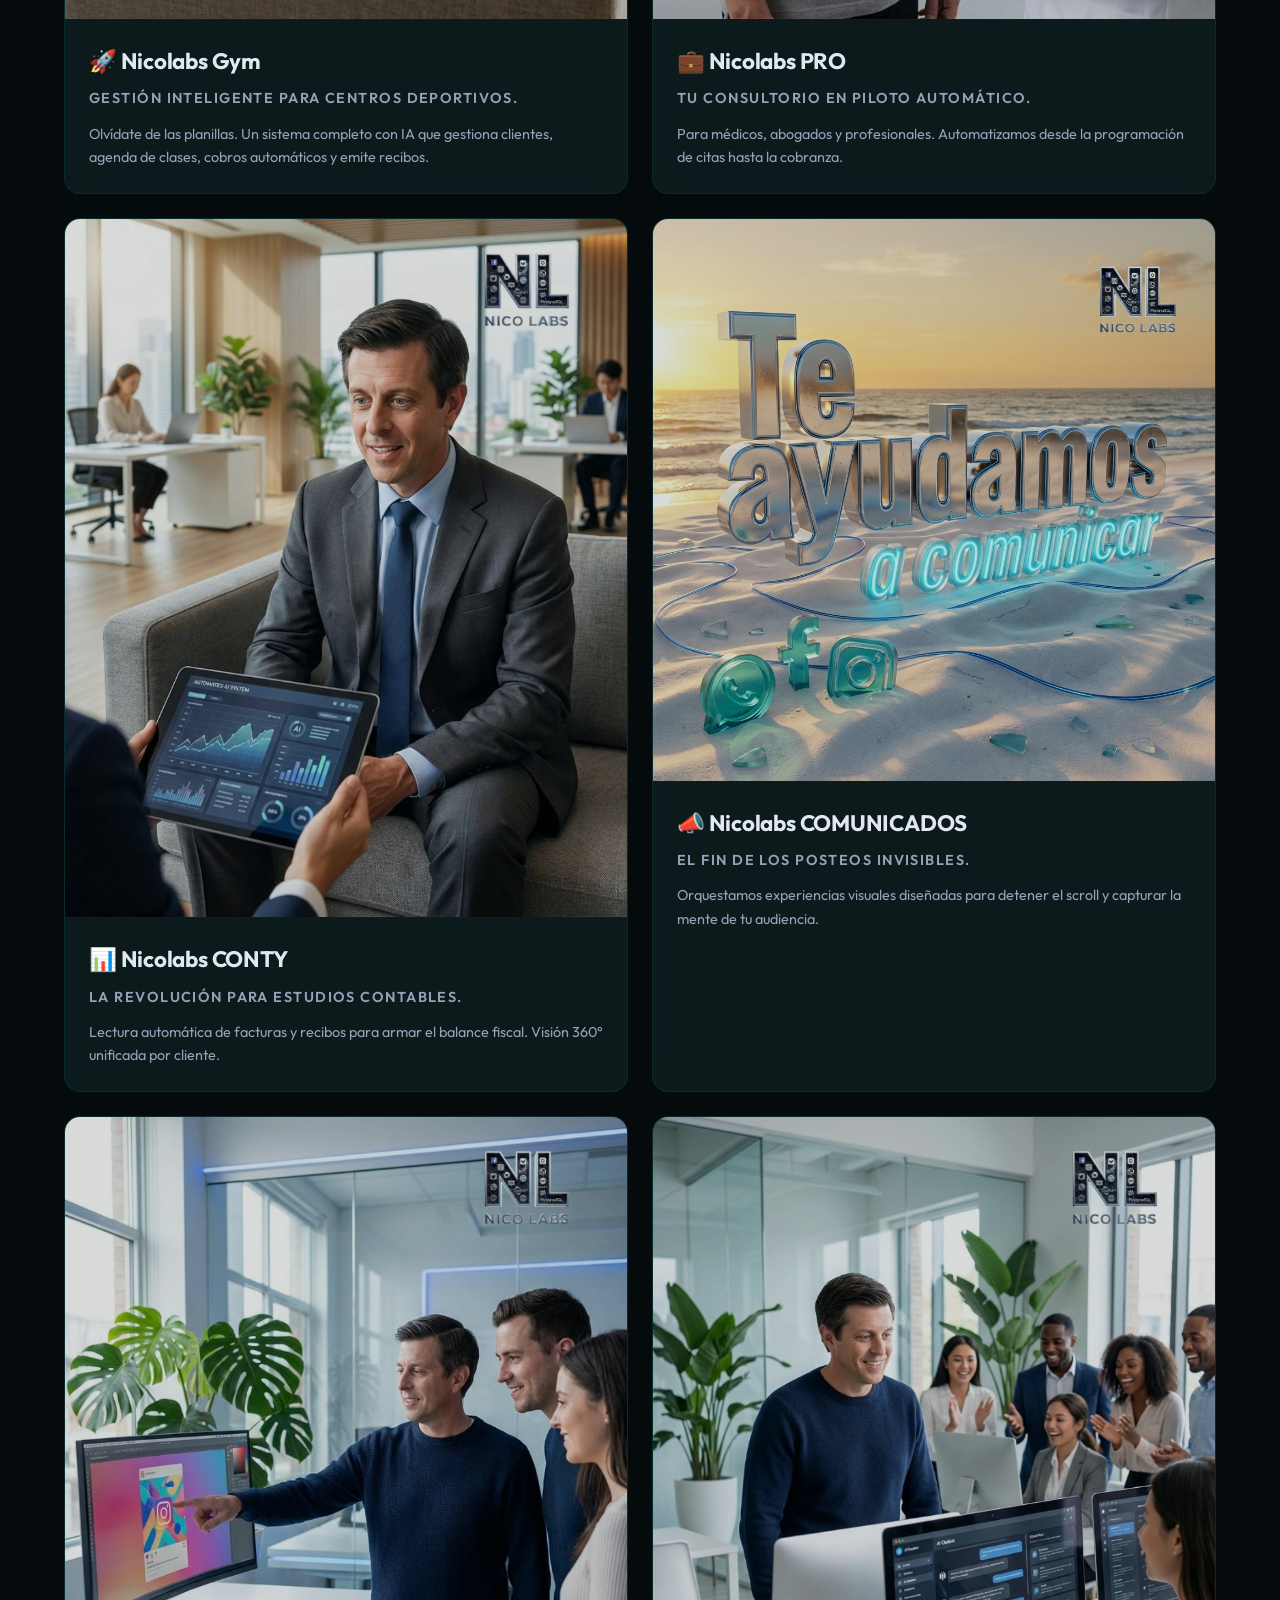
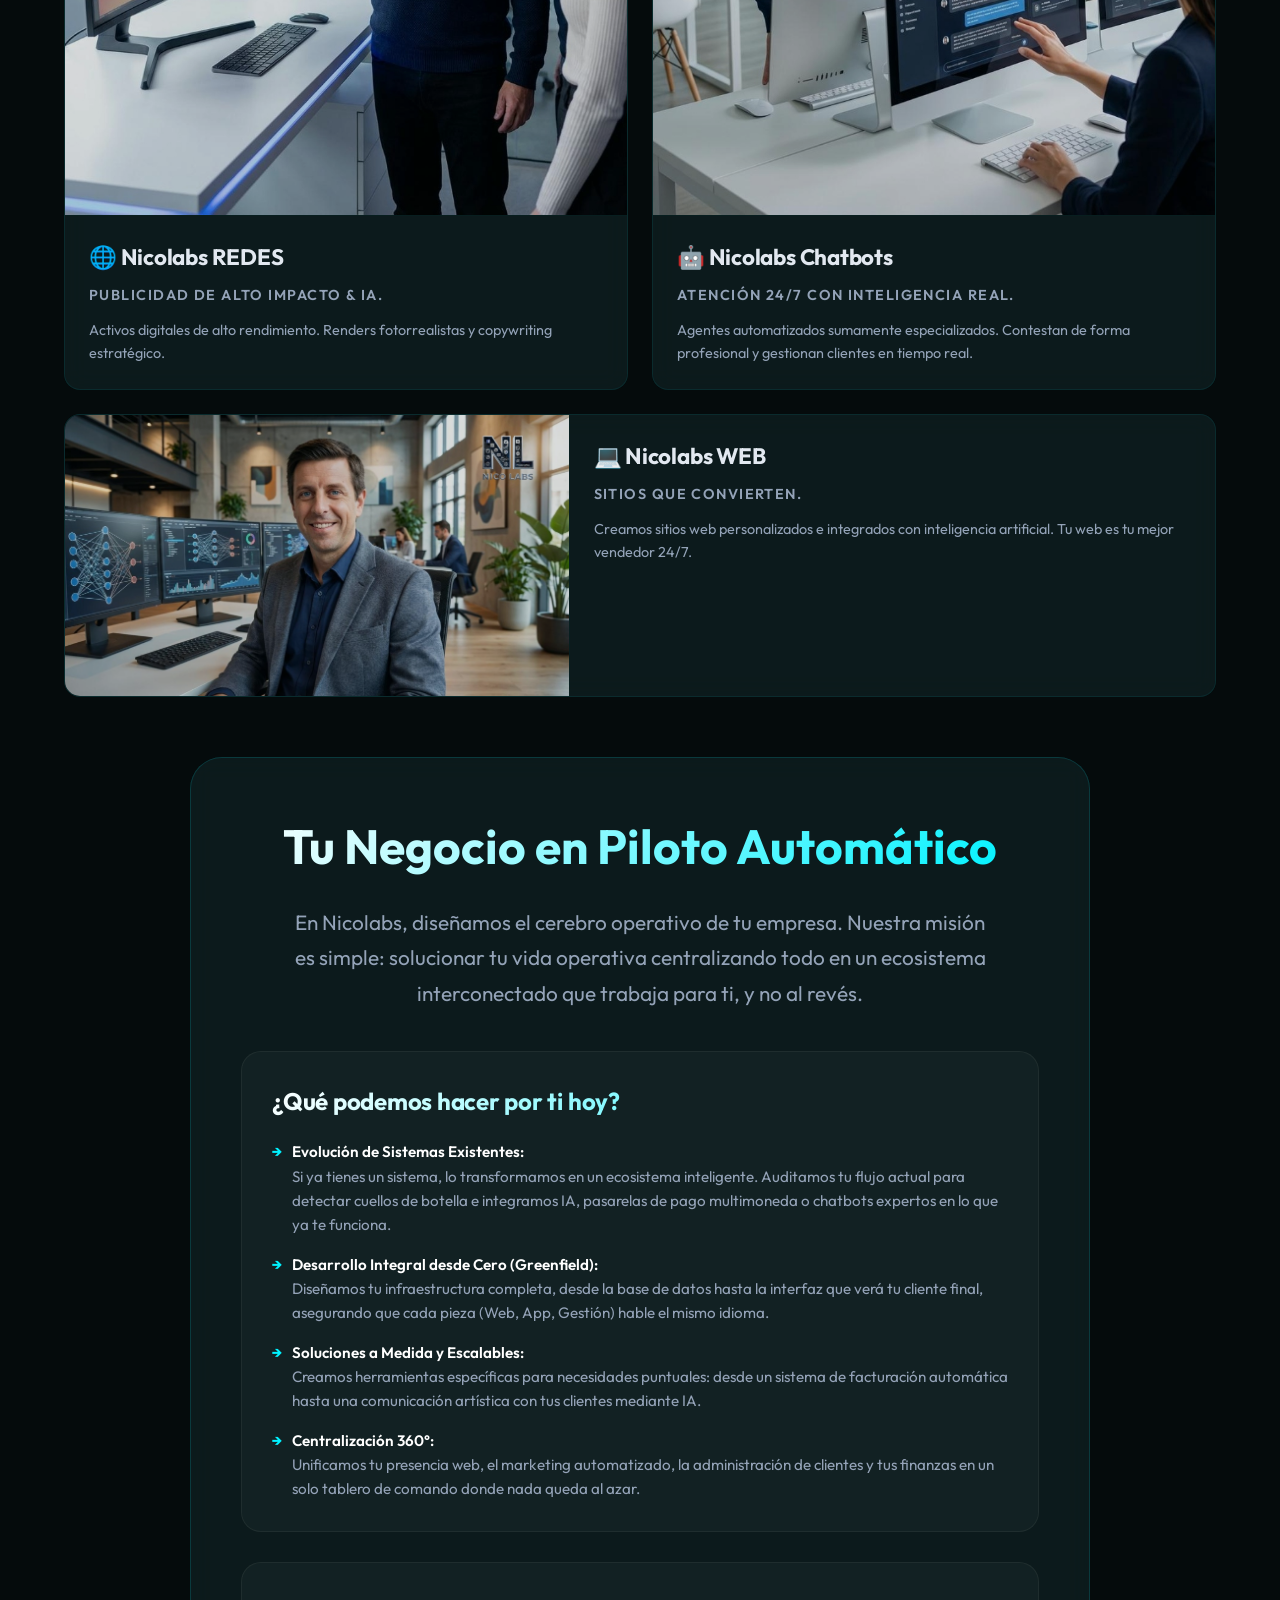
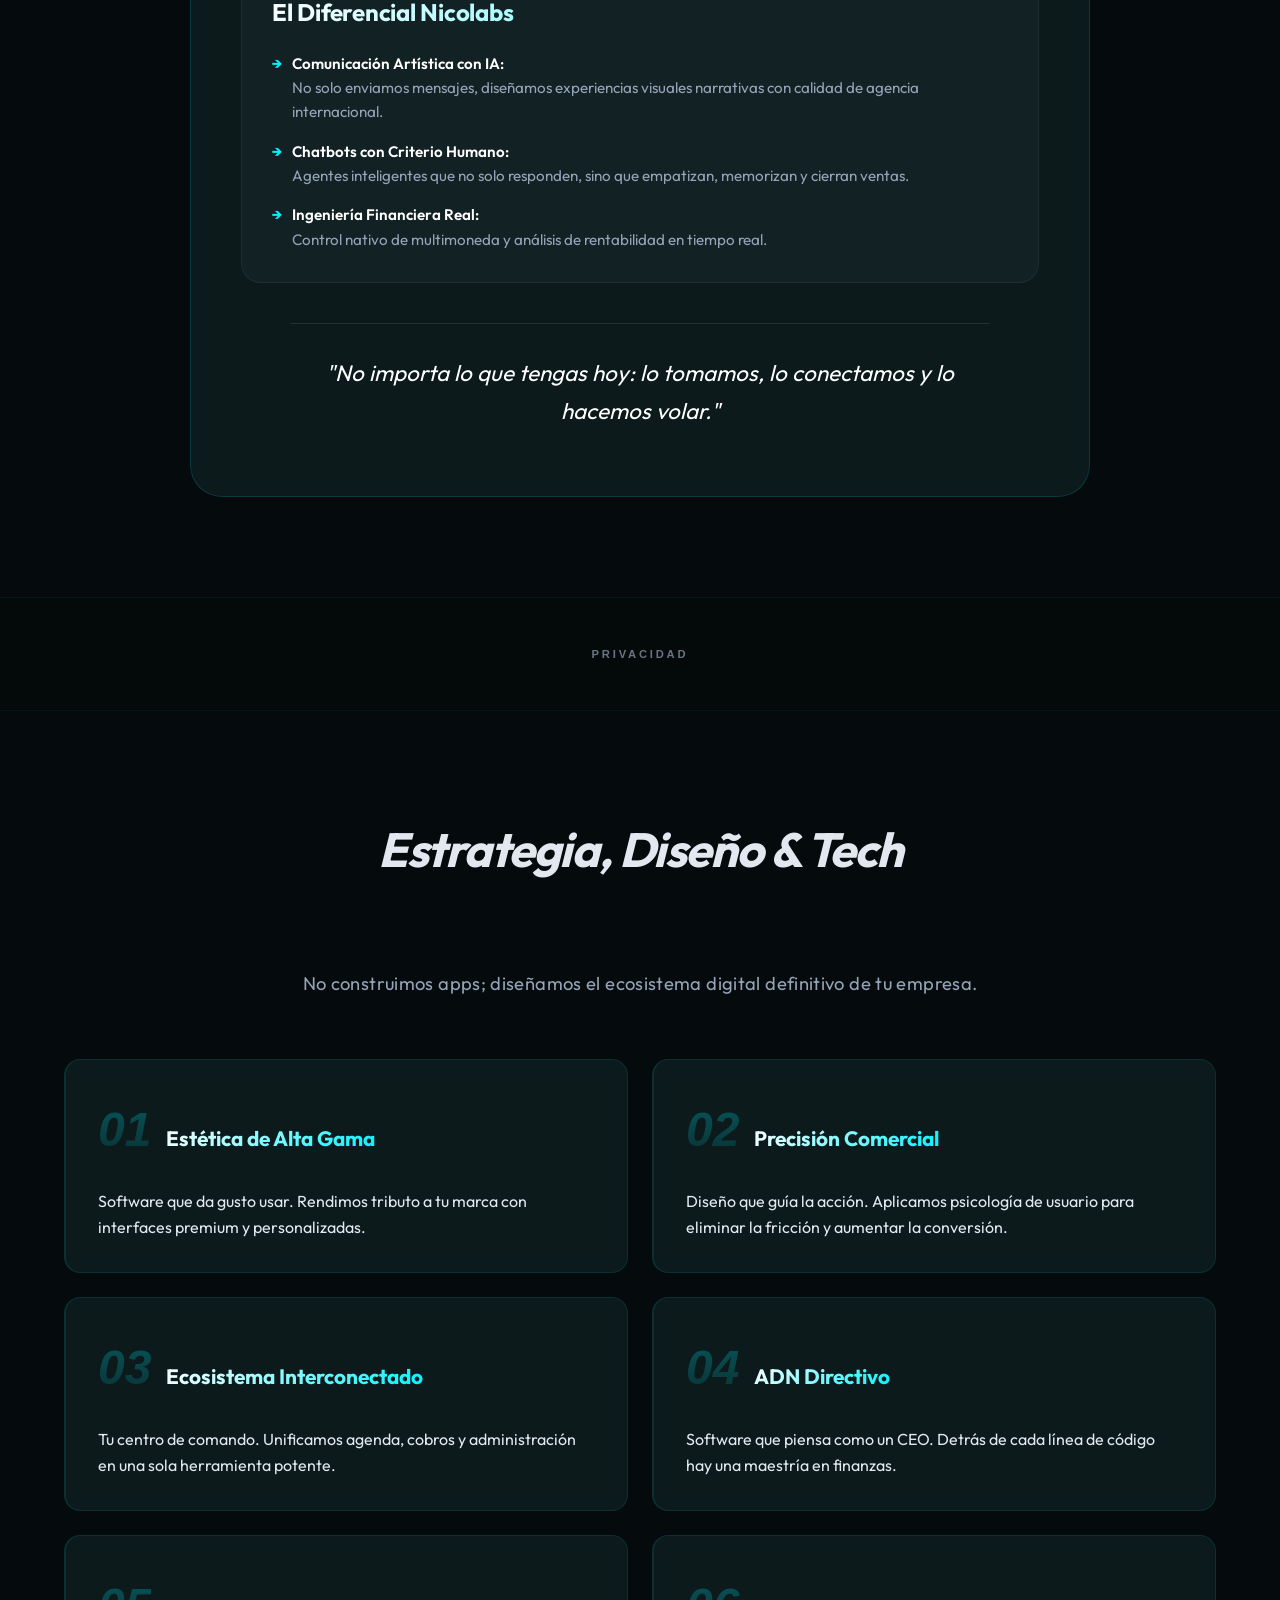
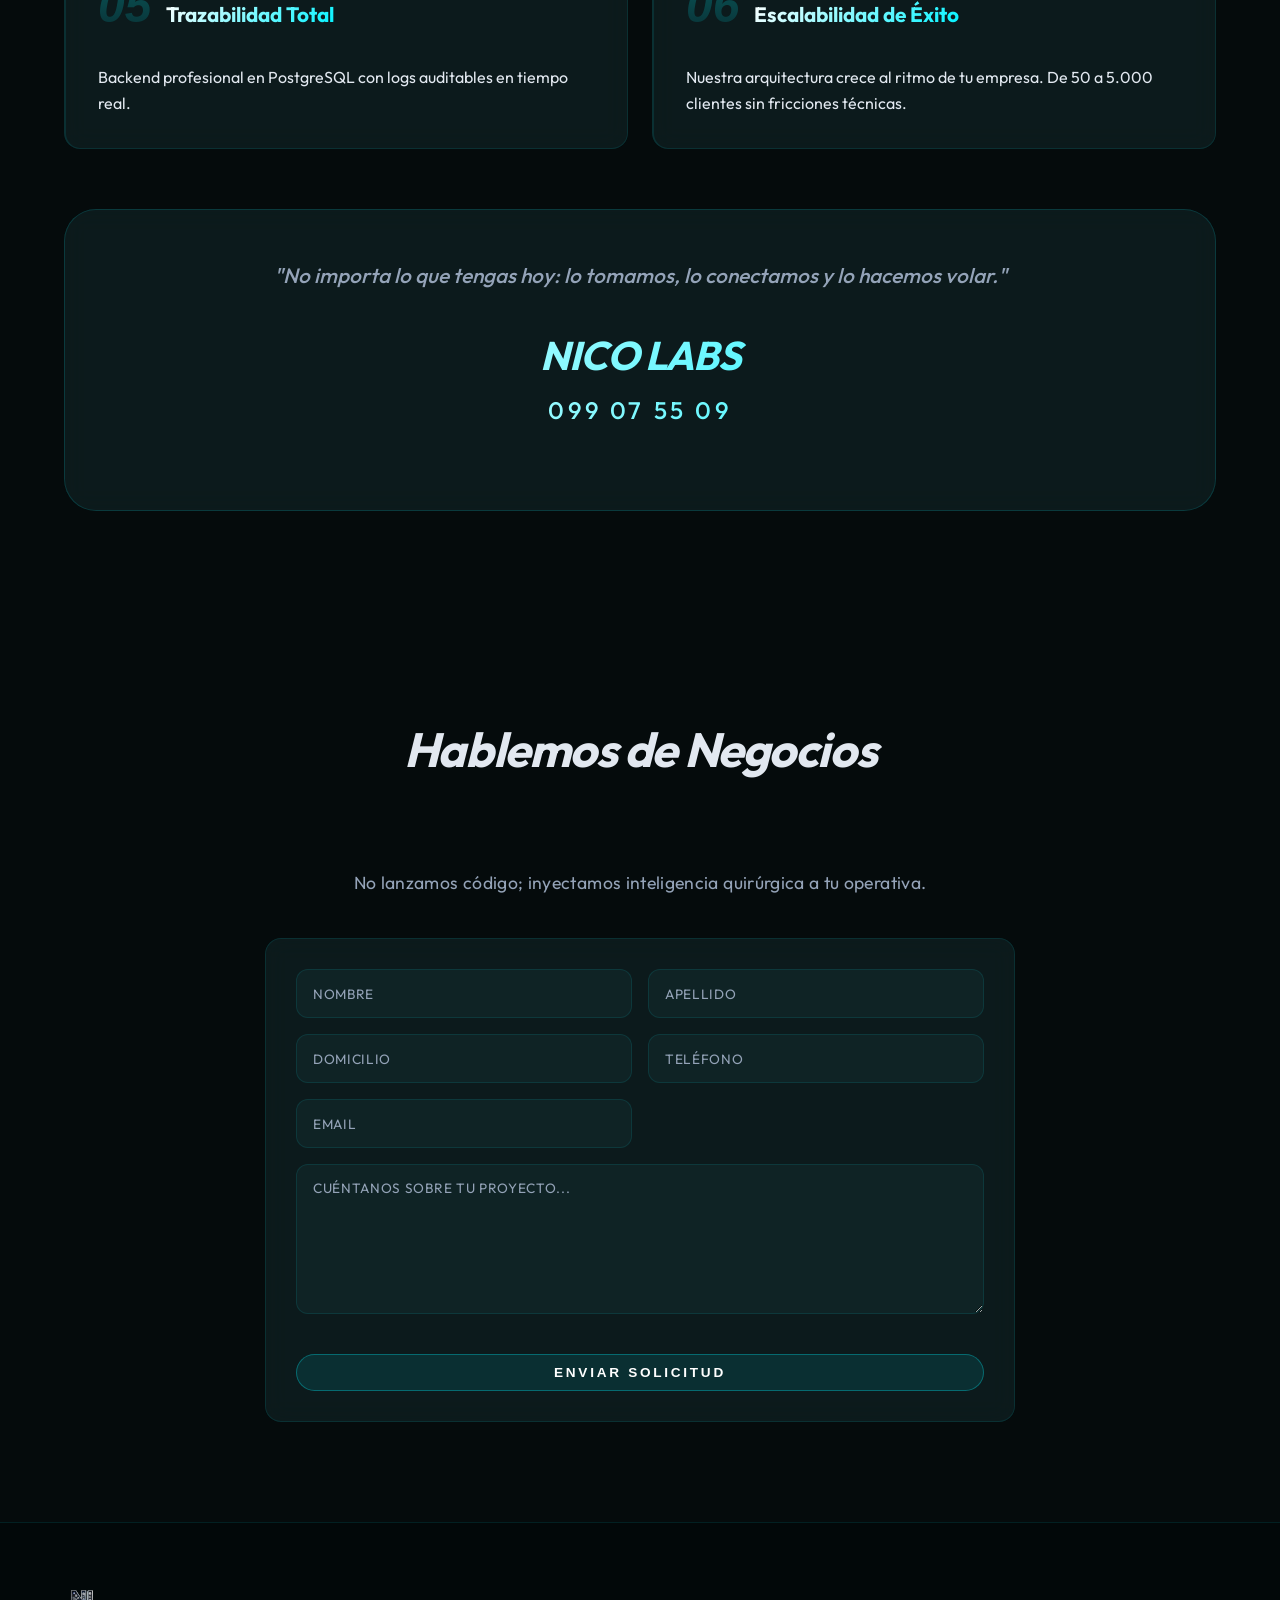
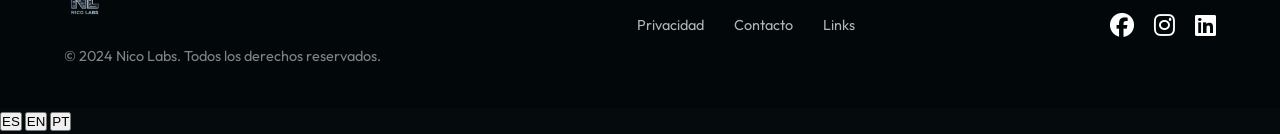
==== commit c971c558: "mejoras" ====
--- a/index.html
+++ b/index.html
@@ -3,7 +3,7 @@
 
 <head>
     <meta charset="UTF-8">
-    <meta name="viewport" content="width=device-width, initial-scale=1.0">
+    <meta name="viewport" content="width=device-width, initial-scale=1.0, viewport-fit=cover">
     <meta name="msvalidate.01" content="C8DC535FDAA1A3785AA11B5CD081184E" />
 <!-- Primary -->
     <title>Nico Labs | Automatización e IA para Pymes y Profesionales en Uruguay</title>
--- a/style.css
+++ b/style.css
@@ -15,6 +15,11 @@
     padding: 0;
     box-sizing: border-box;
     scroll-behavior: smooth;
+}
+
+html {
+    overflow-x: hidden;
+    max-width: 100vw;
 }
 
 body {
@@ -596,13 +601,14 @@
     width: auto;
     height: auto;
     object-fit: contain;
-    filter: brightness(0) invert(0.85) opacity(0.7);
+    /* grayscale preserves JPEG content; brightness(0) was making JPEG backgrounds solid white */
+    filter: grayscale(100%) opacity(0.5);
     transition: all 0.4s ease;
     border-radius: 4px;
 }
 
 .client-logo-item:hover .client-logo {
-    filter: brightness(1) invert(0) opacity(1) drop-shadow(0 0 6px rgba(0, 242, 255, 0.4));
+    filter: grayscale(0%) opacity(1) drop-shadow(0 0 6px rgba(0, 242, 255, 0.4));
 }
 
 /* ============================================
@@ -1958,6 +1964,11 @@
         display: flex;
     }
 
+    /* Extra body padding to account for lang-pill sitting below navbar on mobile */
+    body {
+        padding-top: 145px;
+    }
+
     /* Mobile Text & Spacing Polish */
     section {
         padding: 60px 5% !important;
@@ -1973,6 +1984,17 @@
 
     .differential-title {
         font-size: clamp(1.5rem, 5vw, 2.2rem) !important;
+    }
+
+    /* Chatbot toggle — ensure it's never hidden behind iOS home bar */
+    #chatbot-container {
+        bottom: calc(20px + env(safe-area-inset-bottom, 0px));
+        right: 20px;
+    }
+
+    /* Hide duplicate text-only lang selector since flag pill now handles it */
+    .lang-floating-selector {
+        display: none !important;
     }
 
     /* Project List Indentation Fix */
@@ -2275,18 +2297,31 @@
     border-radius: 50%;
 }
 
-/* Adjust for mobile to avoid overlap */
+/* Adjust for mobile to avoid overlap with hamburger */
 @media (max-width: 768px) {
     #lang-pill {
-        top: 20px;
-        right: 20px;
-        padding: 6px 12px;
-        gap: 8px;
-    }
-    
+        /* Drop below the navbar so it doesn't collide with hamburger */
+        top: 82px;
+        right: 50%;
+        transform: translateX(50%);
+        padding: 5px 10px;
+        gap: 6px;
+    }
+
     .lang-btn {
-        width: 28px;
-        height: 28px;
+        width: 26px;
+        height: 26px;
+    }
+}
+
+@media (max-width: 400px) {
+    #lang-pill {
+        padding: 4px 8px;
+        gap: 4px;
+    }
+    .lang-btn {
+        width: 24px;
+        height: 24px;
     }
 }
 
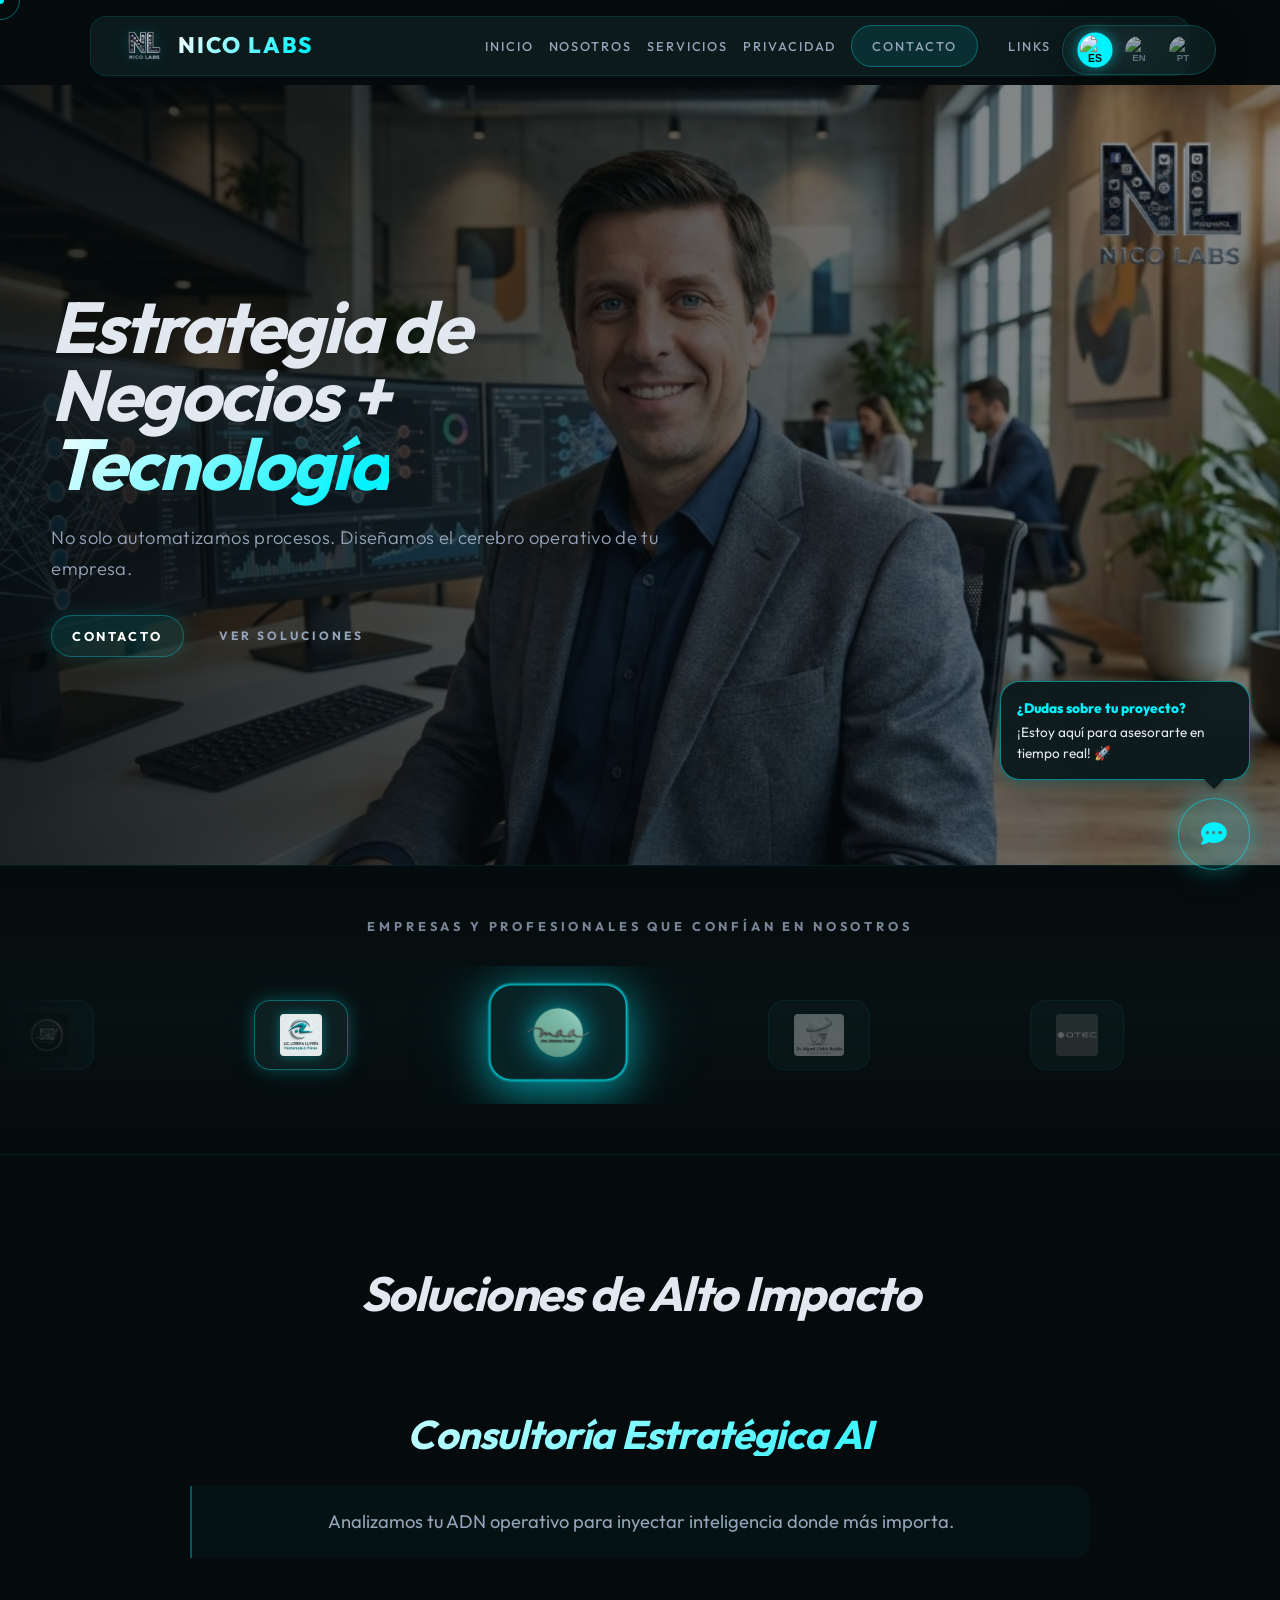
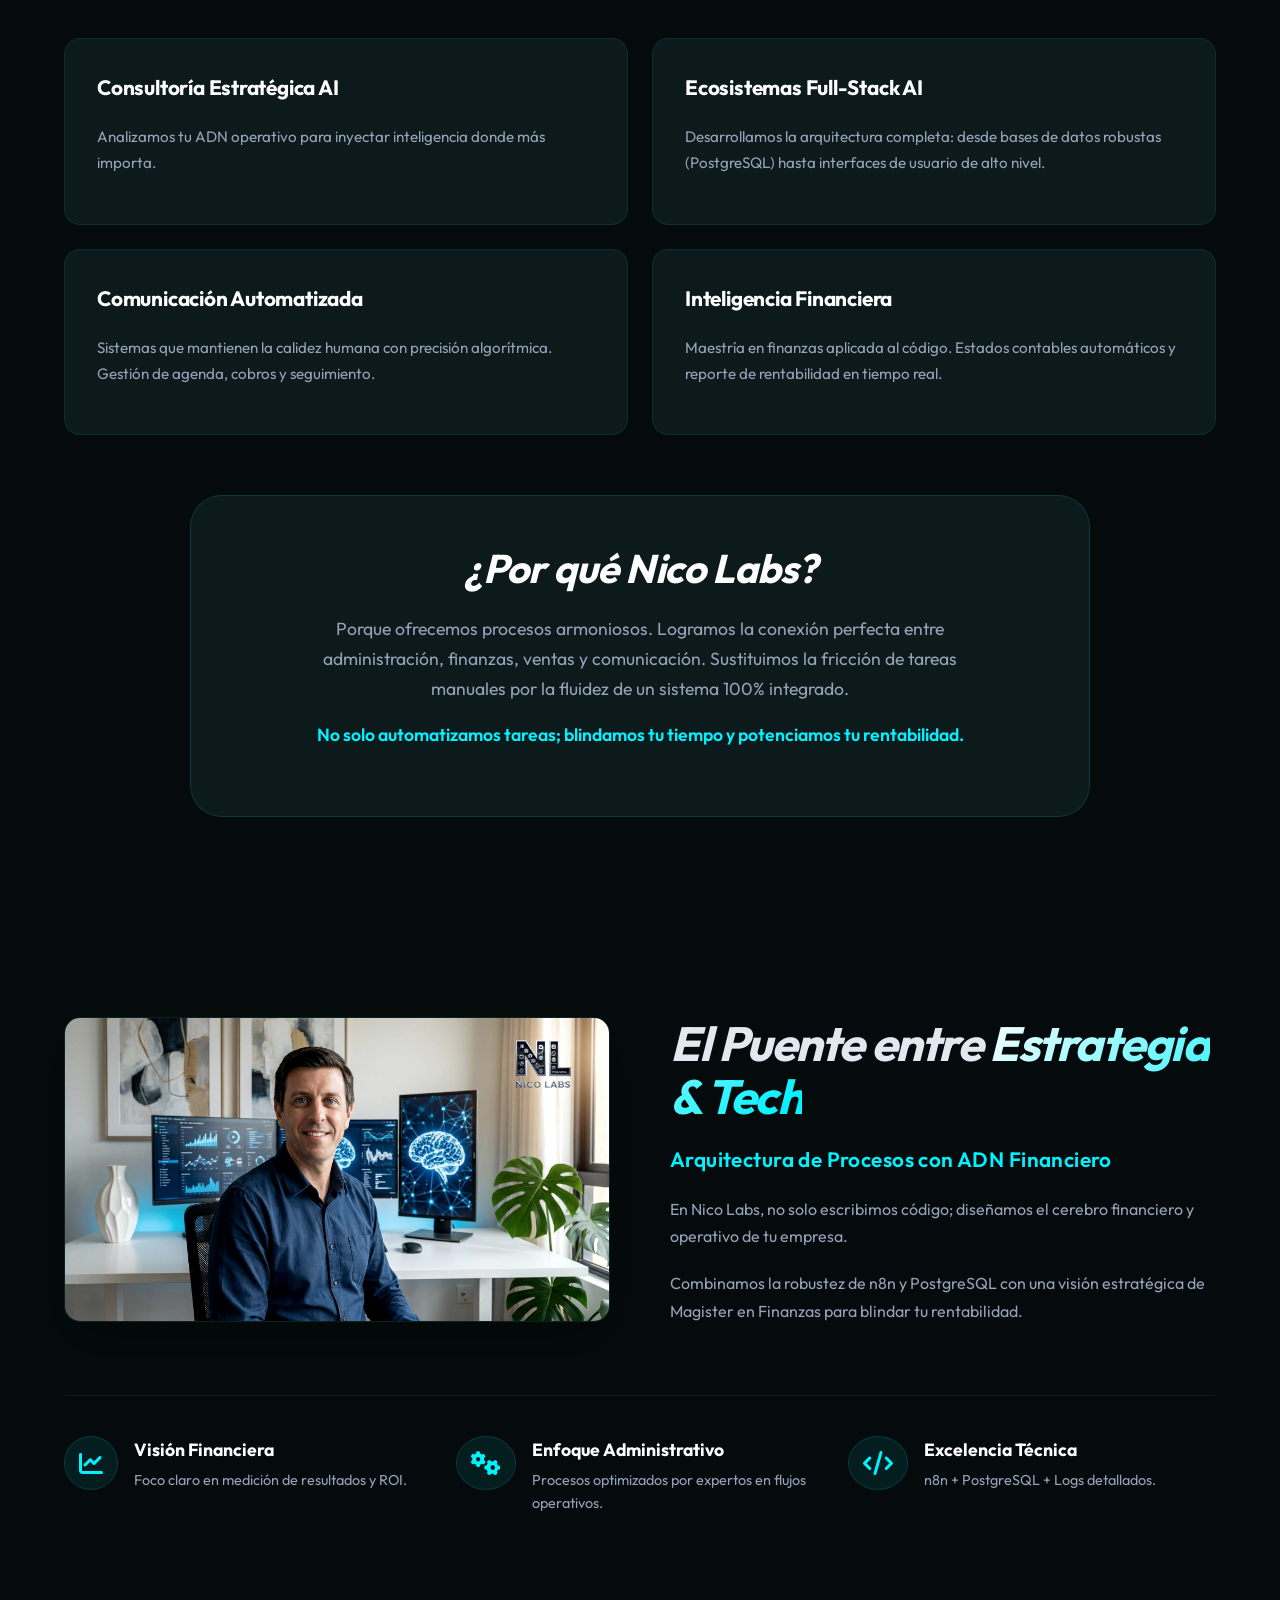
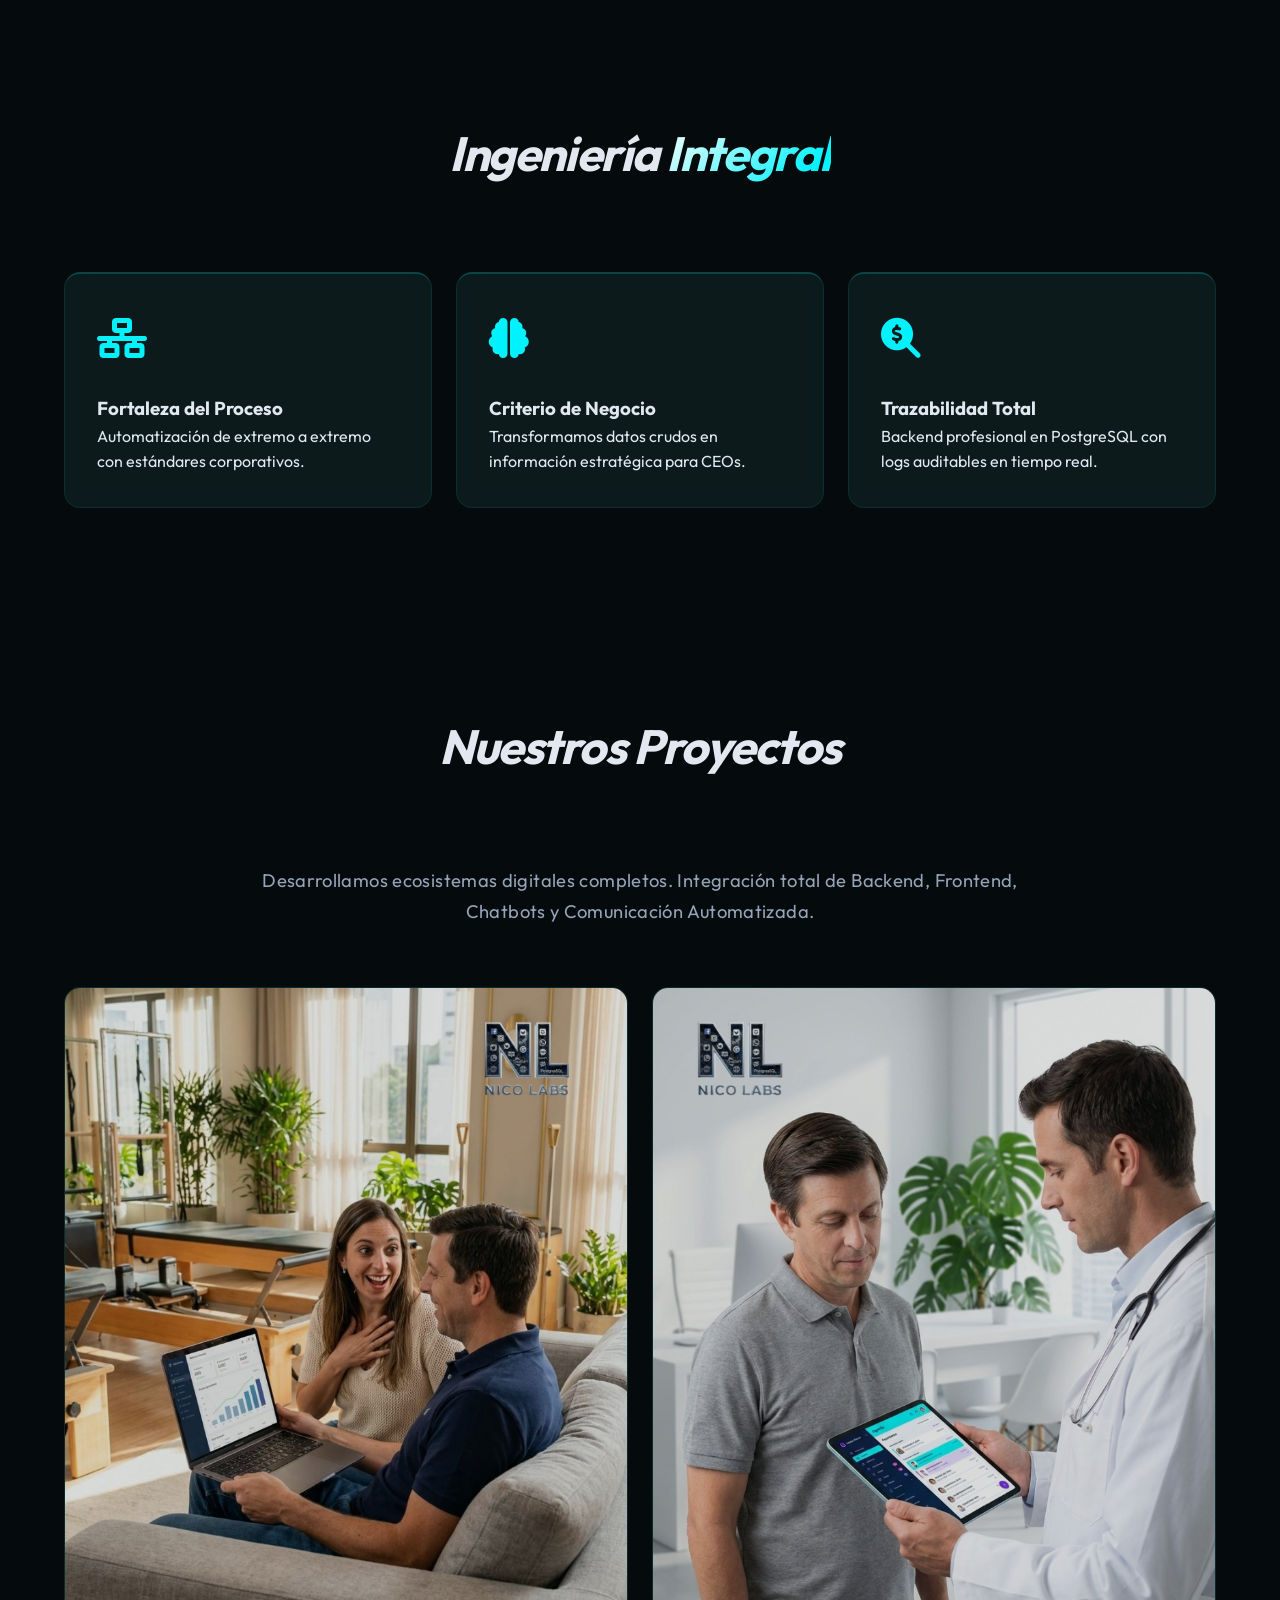
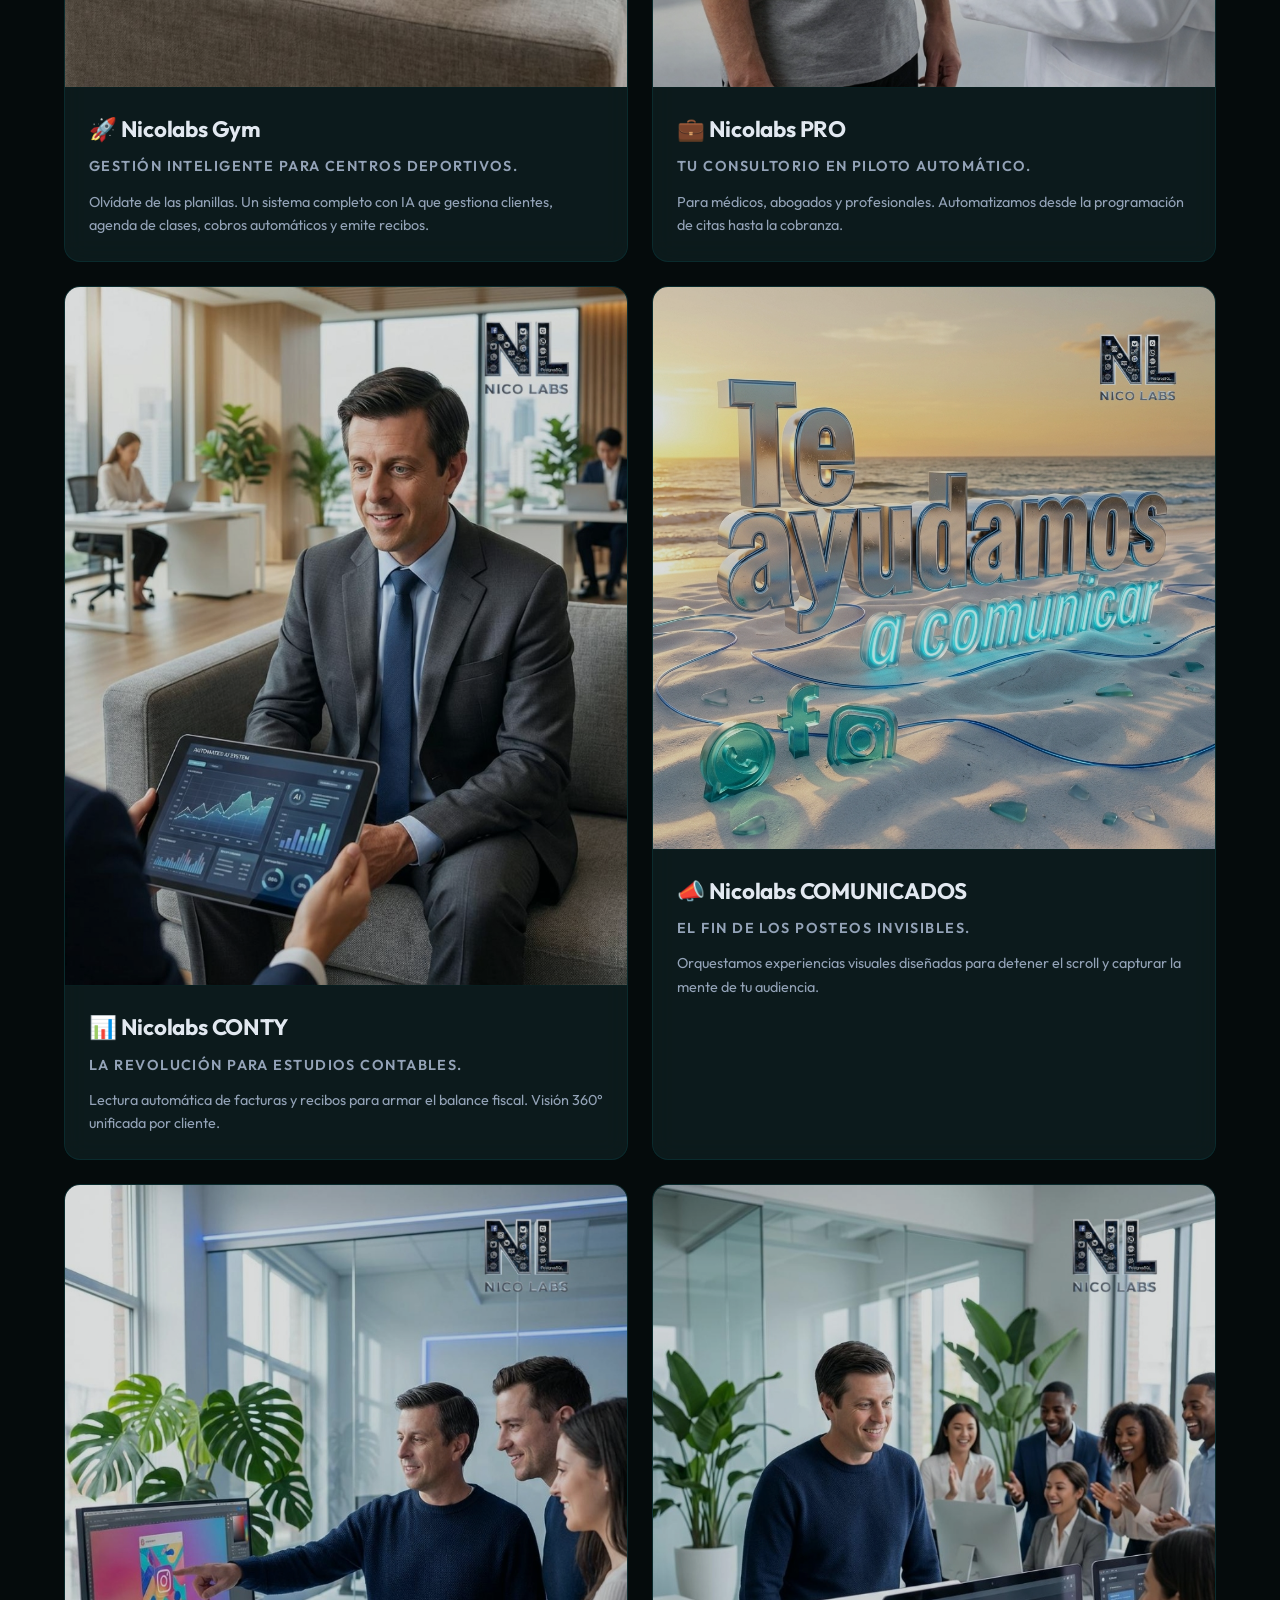
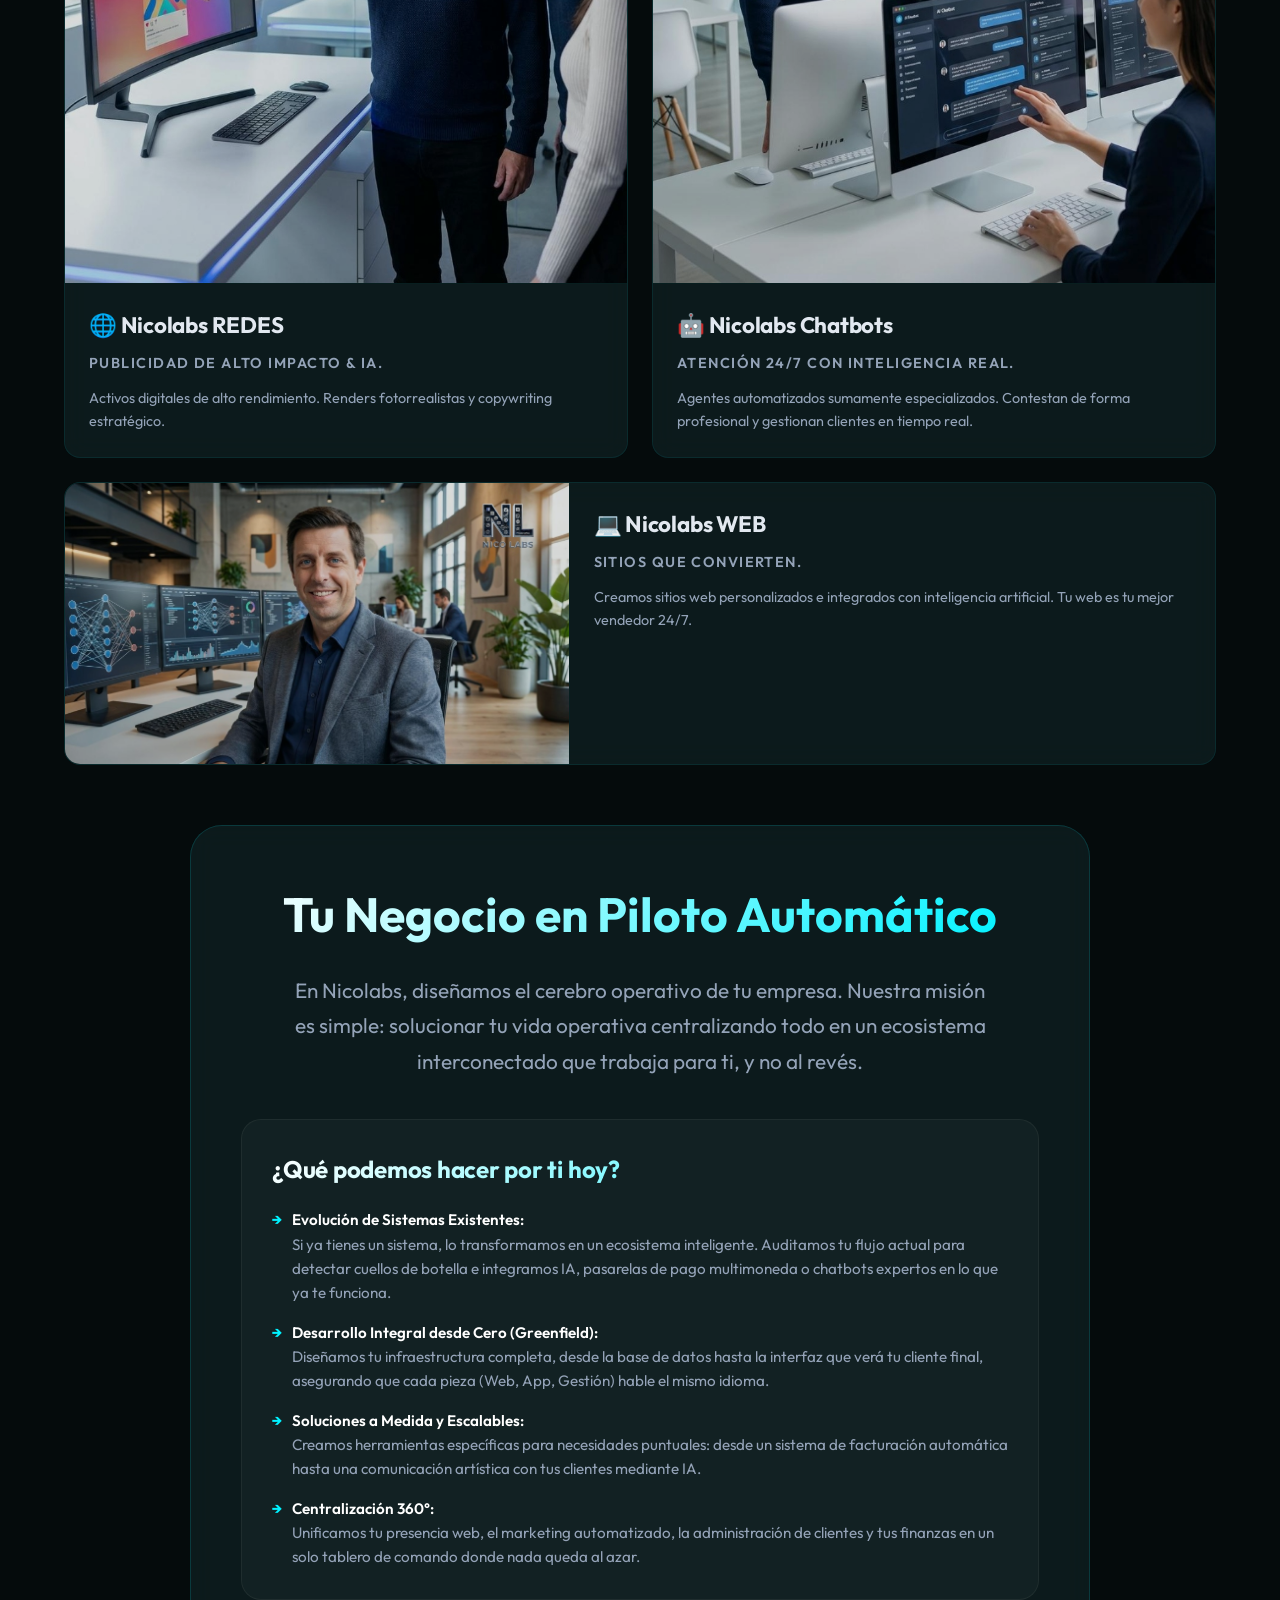
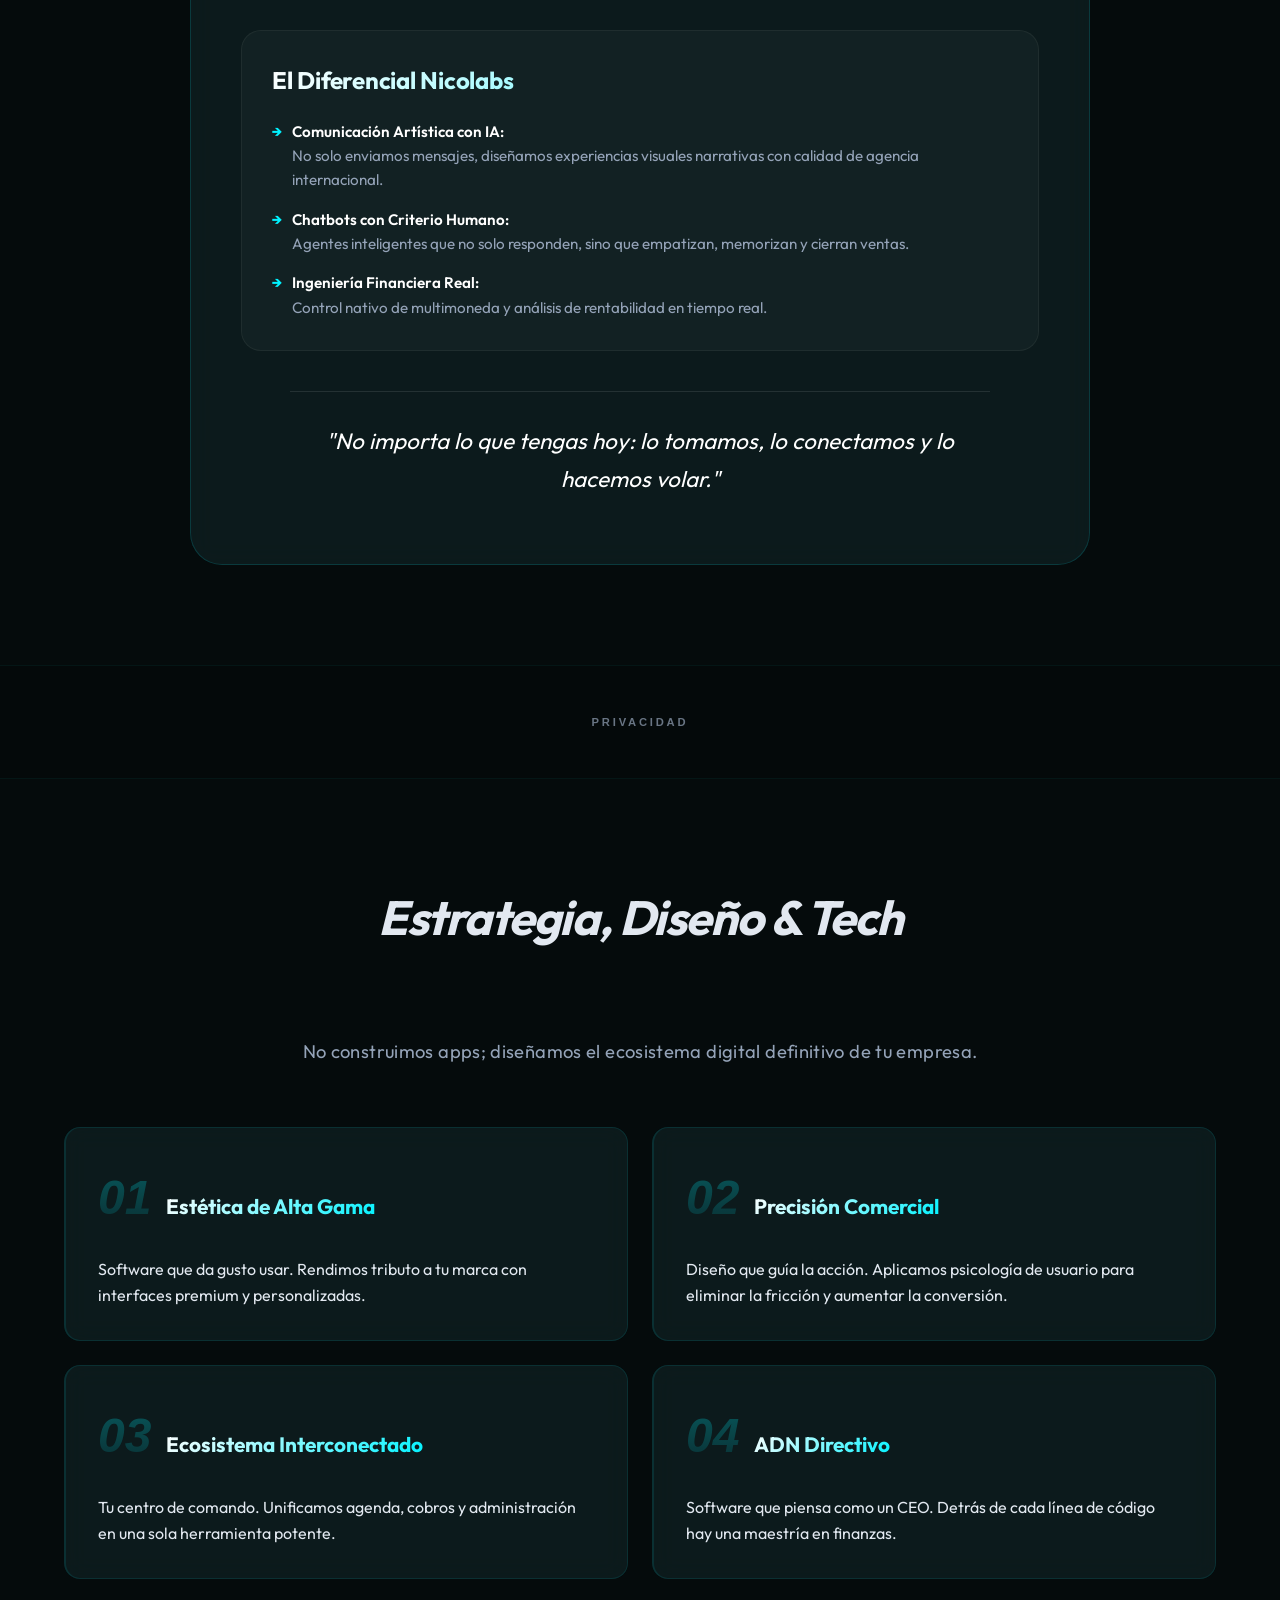
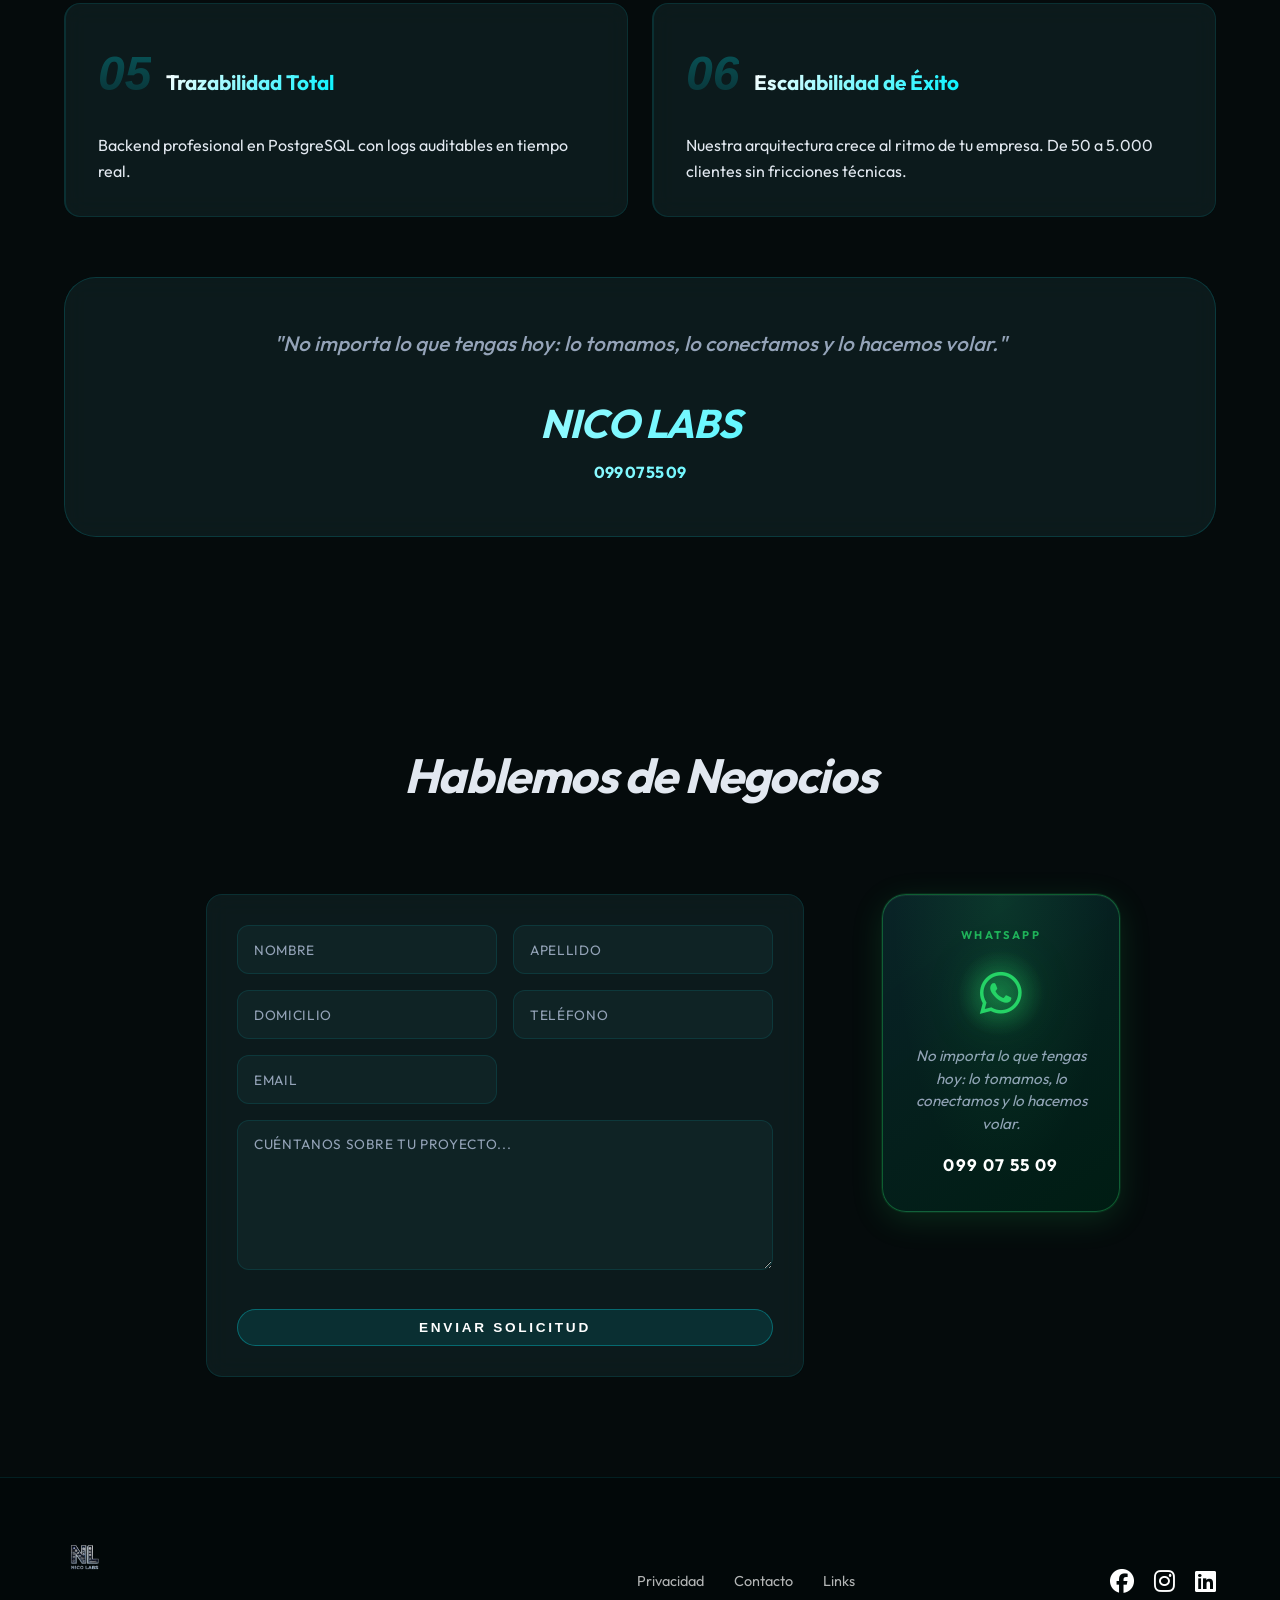
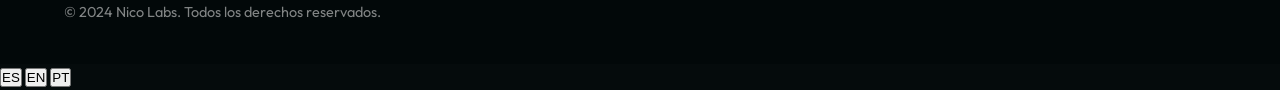
==== commit 367ed346: "mejoras web" ====
--- a/index.html
+++ b/index.html
@@ -665,7 +665,7 @@
                     <p data-i18n="pilot-quote">"No importa lo que tengas hoy: lo tomamos, lo conectamos y lo hacemos volar."</p>
                     <div class="vision-cta-signature">
                         <h4 class="metallic-text">Nico Labs</h4>
-                        <p class="metallic-text phone">099 07 55 09</p>
+                        <a href="https://wa.me/59899075509" target="_blank" rel="noopener noreferrer" class="metallic-text phone" style="text-decoration:none; display:block;">099 07 55 09</a>
                     </div>
                 </div>
             </div>
@@ -675,29 +675,41 @@
             <div class="container">
                 <h2 class="section-title" data-i18n="contact-title">Hablemos de Negocios</h2>
                 <p class="cta-text" data-i18n="contact-subtitle">No lanzamos código; inyectamos inteligencia quirúrgica a tu operativa.</p>
-                <div class="contact-wrapper glass-card">
-                    <form id="contact-form" class="contact-form">
-                        <div class="form-group">
-                            <input type="text" id="nombre" name="nombre" required data-i18n-placeholder="form-name">
-                        </div>
-                        <div class="form-group">
-                            <input type="text" id="apellido" name="apellido" required data-i18n-placeholder="form-lastname">
-                        </div>
-                        <div class="form-group">
-                            <input type="text" id="domicilio" name="domicilio" data-i18n-placeholder="form-address">
-                        </div>
-                        <div class="form-group">
-                            <input type="tel" id="telefono" name="telefono" required data-i18n-placeholder="form-phone">
-                        </div>
-                        <div class="form-group">
-                            <input type="email" id="email" name="email" required data-i18n-placeholder="form-email">
-                        </div>
-                        <div class="form-group full-width">
-                            <textarea id="proyecto" name="proyecto" required data-i18n-placeholder="form-project"></textarea>
-                        </div>
-
-                        <button type="submit" class="btn-primary full-width" data-i18n="form-submit">Enviar Solicitud</button>
-                    </form>
+                <div class="contact-dual-wrapper">
+                    <div class="contact-wrapper glass-card">
+                        <form id="contact-form" class="contact-form">
+                            <div class="form-group">
+                                <input type="text" id="nombre" name="nombre" required data-i18n-placeholder="form-name">
+                            </div>
+                            <div class="form-group">
+                                <input type="text" id="apellido" name="apellido" required data-i18n-placeholder="form-lastname">
+                            </div>
+                            <div class="form-group">
+                                <input type="text" id="domicilio" name="domicilio" data-i18n-placeholder="form-address">
+                            </div>
+                            <div class="form-group">
+                                <input type="tel" id="telefono" name="telefono" required data-i18n-placeholder="form-phone">
+                            </div>
+                            <div class="form-group">
+                                <input type="email" id="email" name="email" required data-i18n-placeholder="form-email">
+                            </div>
+                            <div class="form-group full-width">
+                                <textarea id="proyecto" name="proyecto" required data-i18n-placeholder="form-project"></textarea>
+                            </div>
+
+                            <button type="submit" class="btn-primary full-width" data-i18n="form-submit">Enviar Solicitud</button>
+                        </form>
+                    </div>
+
+                    <!-- WhatsApp Premium Card -->
+                    <a href="https://wa.me/59899075509" target="_blank" rel="noopener noreferrer" class="whatsapp-card" aria-label="Contactar por WhatsApp">
+                        <span class="whatsapp-label">WhatsApp</span>
+                        <div class="whatsapp-icon-wrap">
+                            <i class="fab fa-whatsapp"></i>
+                        </div>
+                        <p class="whatsapp-tagline">No importa lo que tengas hoy: lo tomamos, lo conectamos y lo hacemos volar.</p>
+                        <span class="whatsapp-number">099 07 55 09</span>
+                    </a>
                 </div>
             </div>
         </section>
--- a/style.css
+++ b/style.css
@@ -542,26 +542,26 @@
 
 .marquee-container {
     width: 100%;
-    overflow: hidden;
+    overflow: visible;
     position: relative;
     display: flex;
     align-items: center;
-    -webkit-mask-image: linear-gradient(to right, transparent, black 12%, black 88%, transparent);
-    mask-image: linear-gradient(to right, transparent, black 12%, black 88%, transparent);
+    padding: 24px 0;
+    mask-image: linear-gradient(to right, transparent, black 8%, black 92%, transparent);
+    -webkit-mask-image: linear-gradient(to right, transparent, black 8%, black 92%, transparent);
 }
 
 .marquee-track {
     display: flex;
     align-items: center;
-    gap: 40px;
+    gap: 160px;
     width: max-content;
     animation: marquee-scroll 35s linear infinite;
     will-change: transform;
-}
-
-.marquee-track:hover {
-    animation-play-state: paused;
-}
+    padding: 10px 0;
+}
+
+/* Pause handled by JS on hover */
 
 @keyframes marquee-scroll {
     0% {
@@ -572,6 +572,7 @@
     }
 }
 
+/* ── Base state (all logos dim & greyscale) ── */
 .client-logo-item {
     flex: 0 0 auto;
     display: flex;
@@ -579,20 +580,20 @@
     justify-content: center;
     height: 70px;
     padding: 10px 25px;
-    background: rgba(23, 52, 54, 0.25);
-    border: 1px solid rgba(0, 242, 255, 0.08);
+    background: rgba(23, 52, 54, 0.2);
+    border: 1px solid rgba(0, 242, 255, 0.06);
     border-radius: 16px;
     -webkit-backdrop-filter: blur(8px);
     backdrop-filter: blur(8px);
-    transition: all 0.4s cubic-bezier(0.23, 1, 0.32, 1);
+    position: relative;
+    z-index: 1;
     cursor: pointer;
-}
-
-.client-logo-item:hover {
-    background: rgba(23, 52, 54, 0.55);
-    border-color: rgba(0, 242, 255, 0.4);
-    box-shadow: 0 0 20px rgba(0, 242, 255, 0.2);
-    transform: translateY(-3px) scale(1.03);
+    /* Ultra smooth transition for scale & spotlight glow */
+    transition:
+        transform 0.45s cubic-bezier(0.23, 1, 0.32, 1),
+        box-shadow 0.45s ease,
+        border-color 0.45s ease,
+        background 0.45s ease;
 }
 
 .client-logo {
@@ -601,14 +602,59 @@
     width: auto;
     height: auto;
     object-fit: contain;
-    /* grayscale preserves JPEG content; brightness(0) was making JPEG backgrounds solid white */
-    filter: grayscale(100%) opacity(0.5);
-    transition: all 0.4s ease;
     border-radius: 4px;
-}
-
-.client-logo-item:hover .client-logo {
-    filter: grayscale(0%) opacity(1) drop-shadow(0 0 6px rgba(0, 242, 255, 0.4));
+    filter: grayscale(100%) opacity(0.35);
+    transition: filter 0.45s ease, transform 0.45s cubic-bezier(0.23, 1, 0.32, 1);
+}
+
+/* ── SPOTLIGHT: CENTER (Stage Center) — Prominent Zoom + Cyan Neon Glow ── */
+.client-logo-item.spotlight-active {
+    transform: scale(1.38) translateY(-2px);
+    z-index: 30;
+    background: rgba(10, 38, 42, 0.85);
+    border-color: rgba(0, 242, 255, 0.85);
+    box-shadow:
+        0 0 0 1px rgba(0, 242, 255, 0.3),
+        0 8px 30px rgba(0, 242, 255, 0.5),
+        0 0 60px rgba(0, 242, 255, 0.25);
+}
+
+.client-logo-item.spotlight-active .client-logo {
+    filter: grayscale(0%) opacity(1) drop-shadow(0 0 10px rgba(0, 242, 255, 0.7));
+    transform: scale(1.12);
+}
+
+/* ── SPOTLIGHT: SIDE STAGE LIGHTS (Fixed screen zones) — Full Color Reveal, NO Zoom ── */
+.client-logo-item.spotlight-near {
+    transform: scale(1.0);
+    z-index: 5;
+    background: rgba(23, 52, 54, 0.45);
+    border-color: rgba(0, 242, 255, 0.35);
+    box-shadow:
+        0 0 15px rgba(0, 242, 255, 0.22),
+        0 0 35px rgba(0, 242, 255, 0.08);
+}
+
+.client-logo-item.spotlight-near .client-logo {
+    filter: grayscale(0%) opacity(0.9) drop-shadow(0 0 6px rgba(0, 242, 255, 0.4));
+    transform: scale(1.0);
+}
+
+/* ── HOVER — Prominent Zoom + Full Color Glow ── */
+.client-logo-item.spotlight-hovered {
+    transform: scale(1.38) translateY(-2px);
+    z-index: 40;
+    background: rgba(10, 38, 42, 0.85);
+    border-color: rgba(0, 242, 255, 0.85);
+    box-shadow:
+        0 0 0 1px rgba(0, 242, 255, 0.3),
+        0 8px 30px rgba(0, 242, 255, 0.5),
+        0 0 60px rgba(0, 242, 255, 0.25);
+}
+
+.client-logo-item.spotlight-hovered .client-logo {
+    filter: grayscale(0%) opacity(1) drop-shadow(0 0 10px rgba(0, 242, 255, 0.7));
+    transform: scale(1.12);
 }
 
 /* ============================================
@@ -1215,18 +1261,141 @@
    CONTACT SECTION
    ============================================ */
 .cta-text {
-    font-size: 1.1rem;
-    text-align: center;
-    color: var(--text-muted);
-    max-width: 600px;
-    margin: 0 auto 40px auto;
-    line-height: 1.7;
-    letter-spacing: 0.02em;
+    display: none;
+}
+
+/* Contact section dual layout: form + WhatsApp side by side */
+.contact-dual-wrapper {
+    display: grid;
+    grid-template-columns: 1fr auto;
+    gap: 32px;
+    align-items: start;
+    max-width: 960px;
+    margin: 0 auto;
 }
 
 .contact-wrapper {
     max-width: 750px;
     margin: 0 auto;
+}
+
+/* WhatsApp Premium Card */
+.whatsapp-card {
+    display: flex;
+    flex-direction: column;
+    align-items: center;
+    justify-content: center;
+    gap: 16px;
+    padding: 32px 28px;
+    background: linear-gradient(145deg, rgba(10, 38, 42, 0.9) 0%, rgba(0, 30, 20, 0.95) 100%);
+    border: 1px solid rgba(37, 211, 102, 0.35);
+    border-radius: 24px;
+    cursor: pointer;
+    text-decoration: none;
+    color: inherit;
+    position: relative;
+    overflow: hidden;
+    transition: all 0.4s cubic-bezier(0.23, 1, 0.32, 1);
+    min-width: 220px;
+    box-shadow:
+        0 0 0 1px rgba(37, 211, 102, 0.1),
+        0 8px 32px rgba(37, 211, 102, 0.15),
+        inset 0 1px 0 rgba(255,255,255,0.05);
+}
+
+.whatsapp-card::before {
+    content: '';
+    position: absolute;
+    inset: 0;
+    background: radial-gradient(ellipse at 50% 0%, rgba(37, 211, 102, 0.12) 0%, transparent 65%);
+    pointer-events: none;
+}
+
+.whatsapp-card:hover {
+    transform: translateY(-6px) scale(1.02);
+    border-color: rgba(37, 211, 102, 0.7);
+    box-shadow:
+        0 0 0 1px rgba(37, 211, 102, 0.3),
+        0 16px 48px rgba(37, 211, 102, 0.35),
+        0 0 80px rgba(37, 211, 102, 0.15),
+        inset 0 1px 0 rgba(255,255,255,0.08);
+}
+
+.whatsapp-icon-wrap {
+    position: relative;
+    width: 72px;
+    height: 72px;
+    display: flex;
+    align-items: center;
+    justify-content: center;
+}
+
+.whatsapp-icon-wrap::before {
+    content: '';
+    position: absolute;
+    inset: -8px;
+    border-radius: 50%;
+    background: radial-gradient(circle, rgba(37, 211, 102, 0.25) 0%, transparent 70%);
+    animation: wa-pulse 2.4s ease-in-out infinite;
+}
+
+.whatsapp-icon-wrap .fab.fa-whatsapp {
+    font-size: 3rem;
+    color: #25D366;
+    filter: drop-shadow(0 0 12px rgba(37, 211, 102, 0.7)) drop-shadow(0 0 24px rgba(37, 211, 102, 0.35));
+    position: relative;
+    z-index: 1;
+    transition: transform 0.3s ease, filter 0.3s ease;
+}
+
+.whatsapp-card:hover .fab.fa-whatsapp {
+    transform: scale(1.15) rotate(-5deg);
+    filter: drop-shadow(0 0 18px rgba(37, 211, 102, 0.9)) drop-shadow(0 0 36px rgba(37, 211, 102, 0.5));
+}
+
+@keyframes wa-pulse {
+    0%, 100% { opacity: 0.5; transform: scale(1); }
+    50% { opacity: 1; transform: scale(1.15); }
+}
+
+.whatsapp-label {
+    font-size: 0.7rem;
+    font-weight: 700;
+    letter-spacing: 0.2em;
+    text-transform: uppercase;
+    color: rgba(37, 211, 102, 0.8);
+    margin-bottom: -4px;
+}
+
+.whatsapp-tagline {
+    font-size: 0.95rem;
+    color: var(--text-muted);
+    text-align: center;
+    line-height: 1.5;
+    font-style: italic;
+    max-width: 180px;
+}
+
+.whatsapp-number {
+    font-size: 1.05rem;
+    font-weight: 700;
+    letter-spacing: 0.08em;
+    color: #fff;
+    text-align: center;
+}
+
+@media (max-width: 760px) {
+    .contact-dual-wrapper {
+        grid-template-columns: 1fr;
+    }
+    .whatsapp-card {
+        flex-direction: row;
+        min-width: unset;
+        padding: 20px 24px;
+        gap: 20px;
+        justify-content: flex-start;
+    }
+    .whatsapp-tagline { max-width: unset; text-align: left; }
 }
 
 .contact-form {
@@ -2556,7 +2725,7 @@
         margin-bottom: 20px;
     }
     .marquee-track {
-        gap: 25px;
+        gap: 48px;
     }
     .client-logo-item {
         height: 55px;
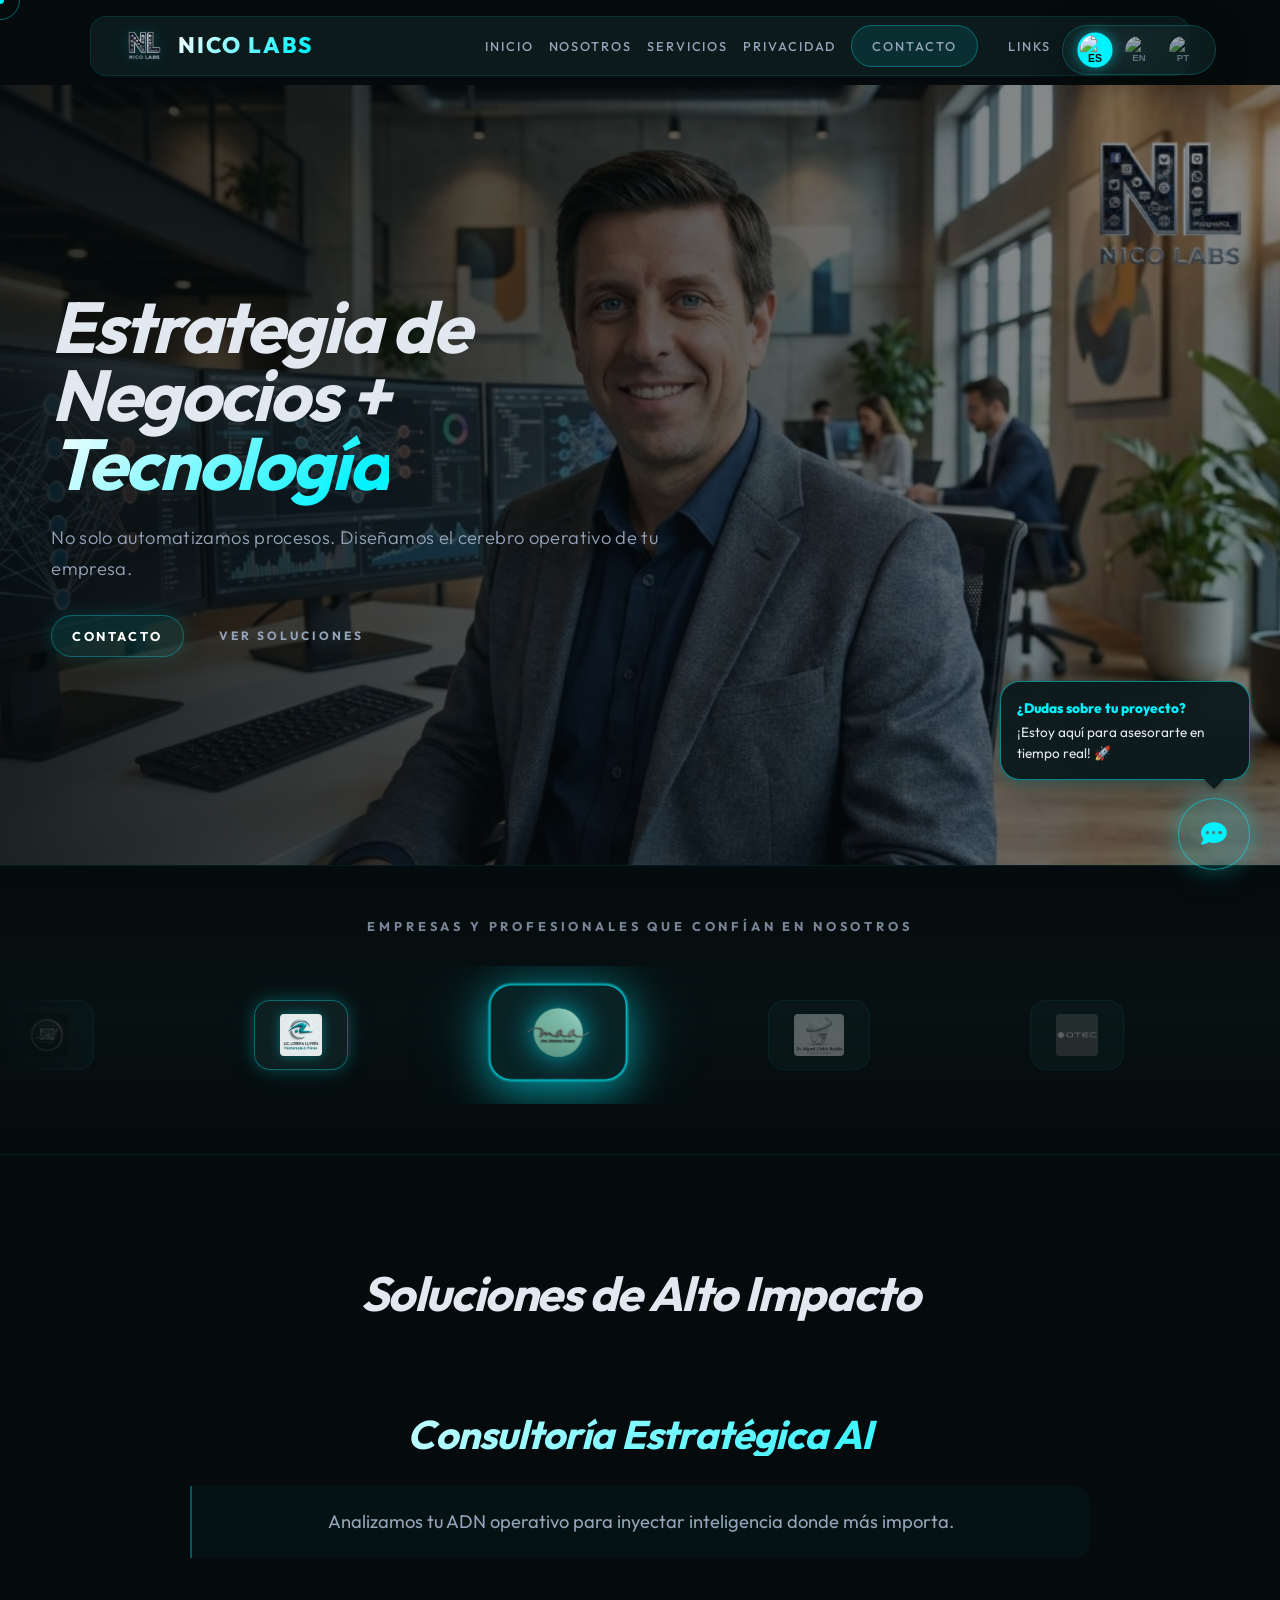
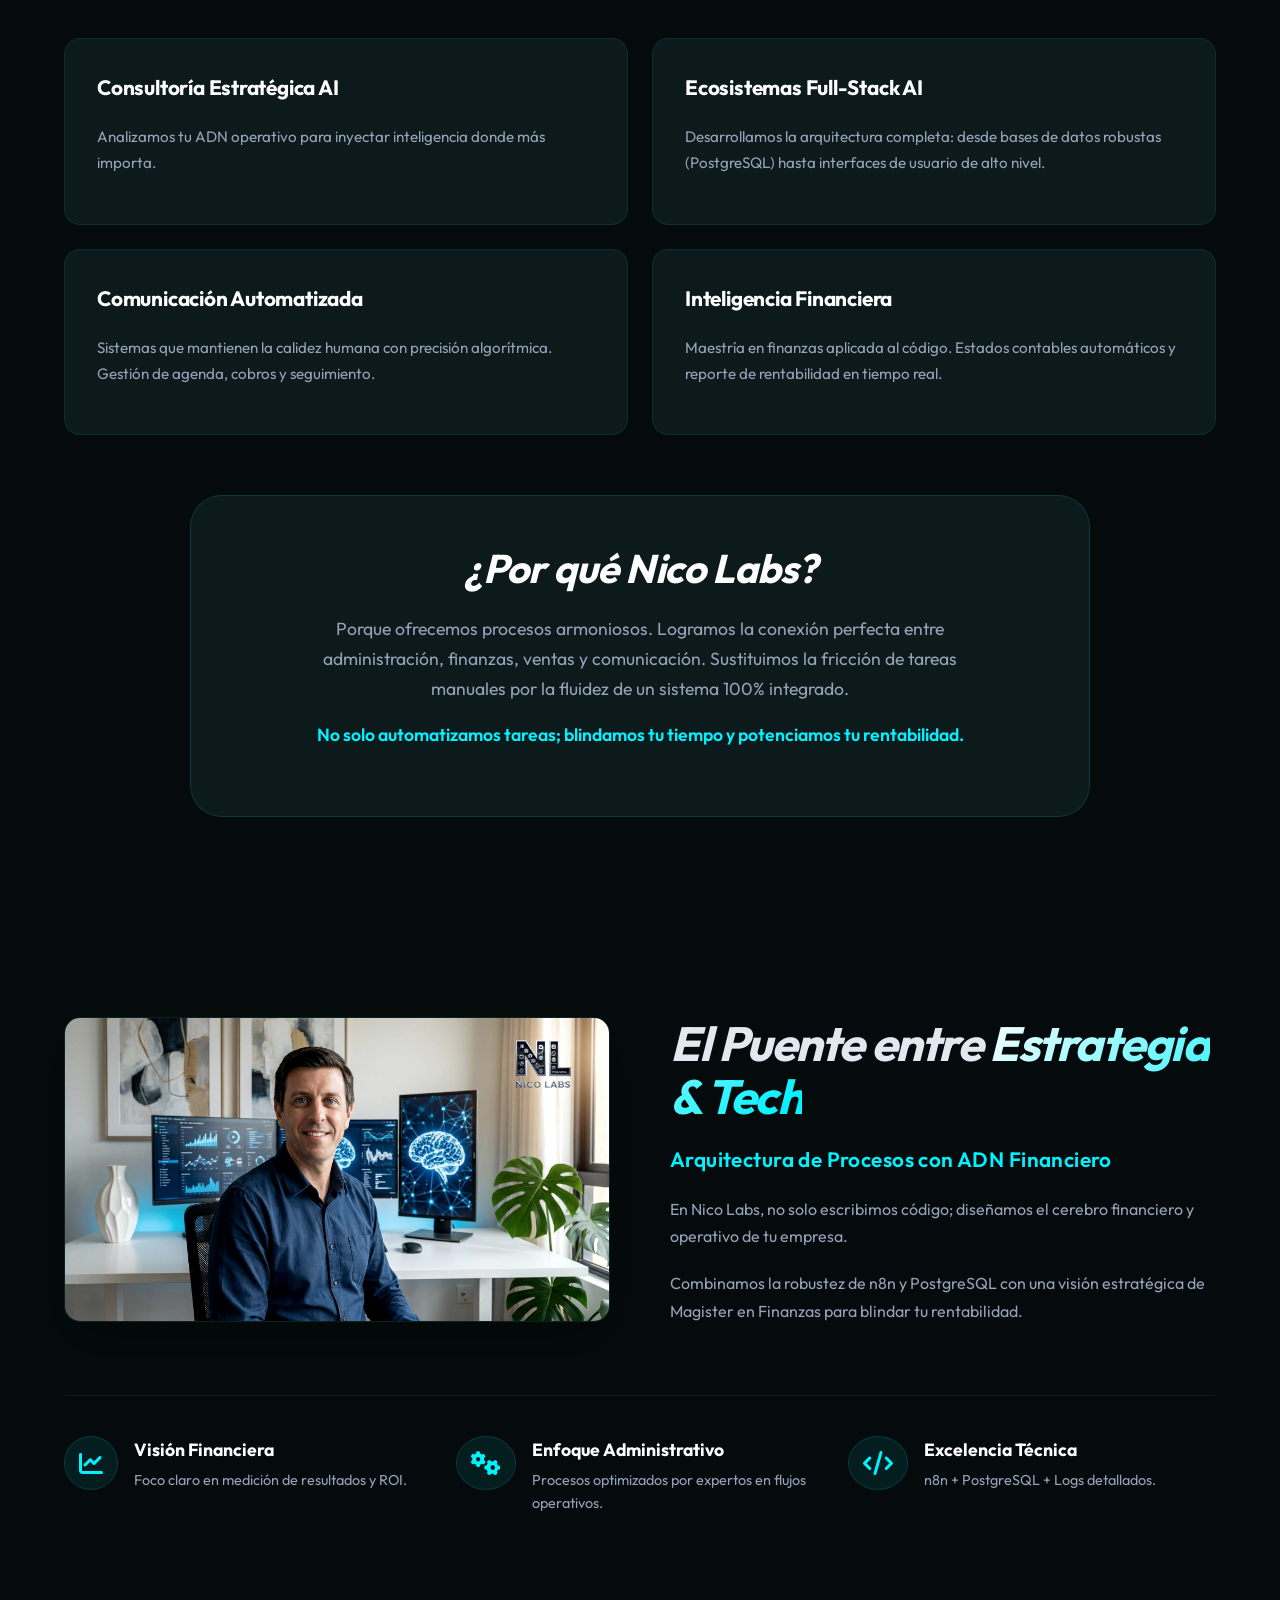
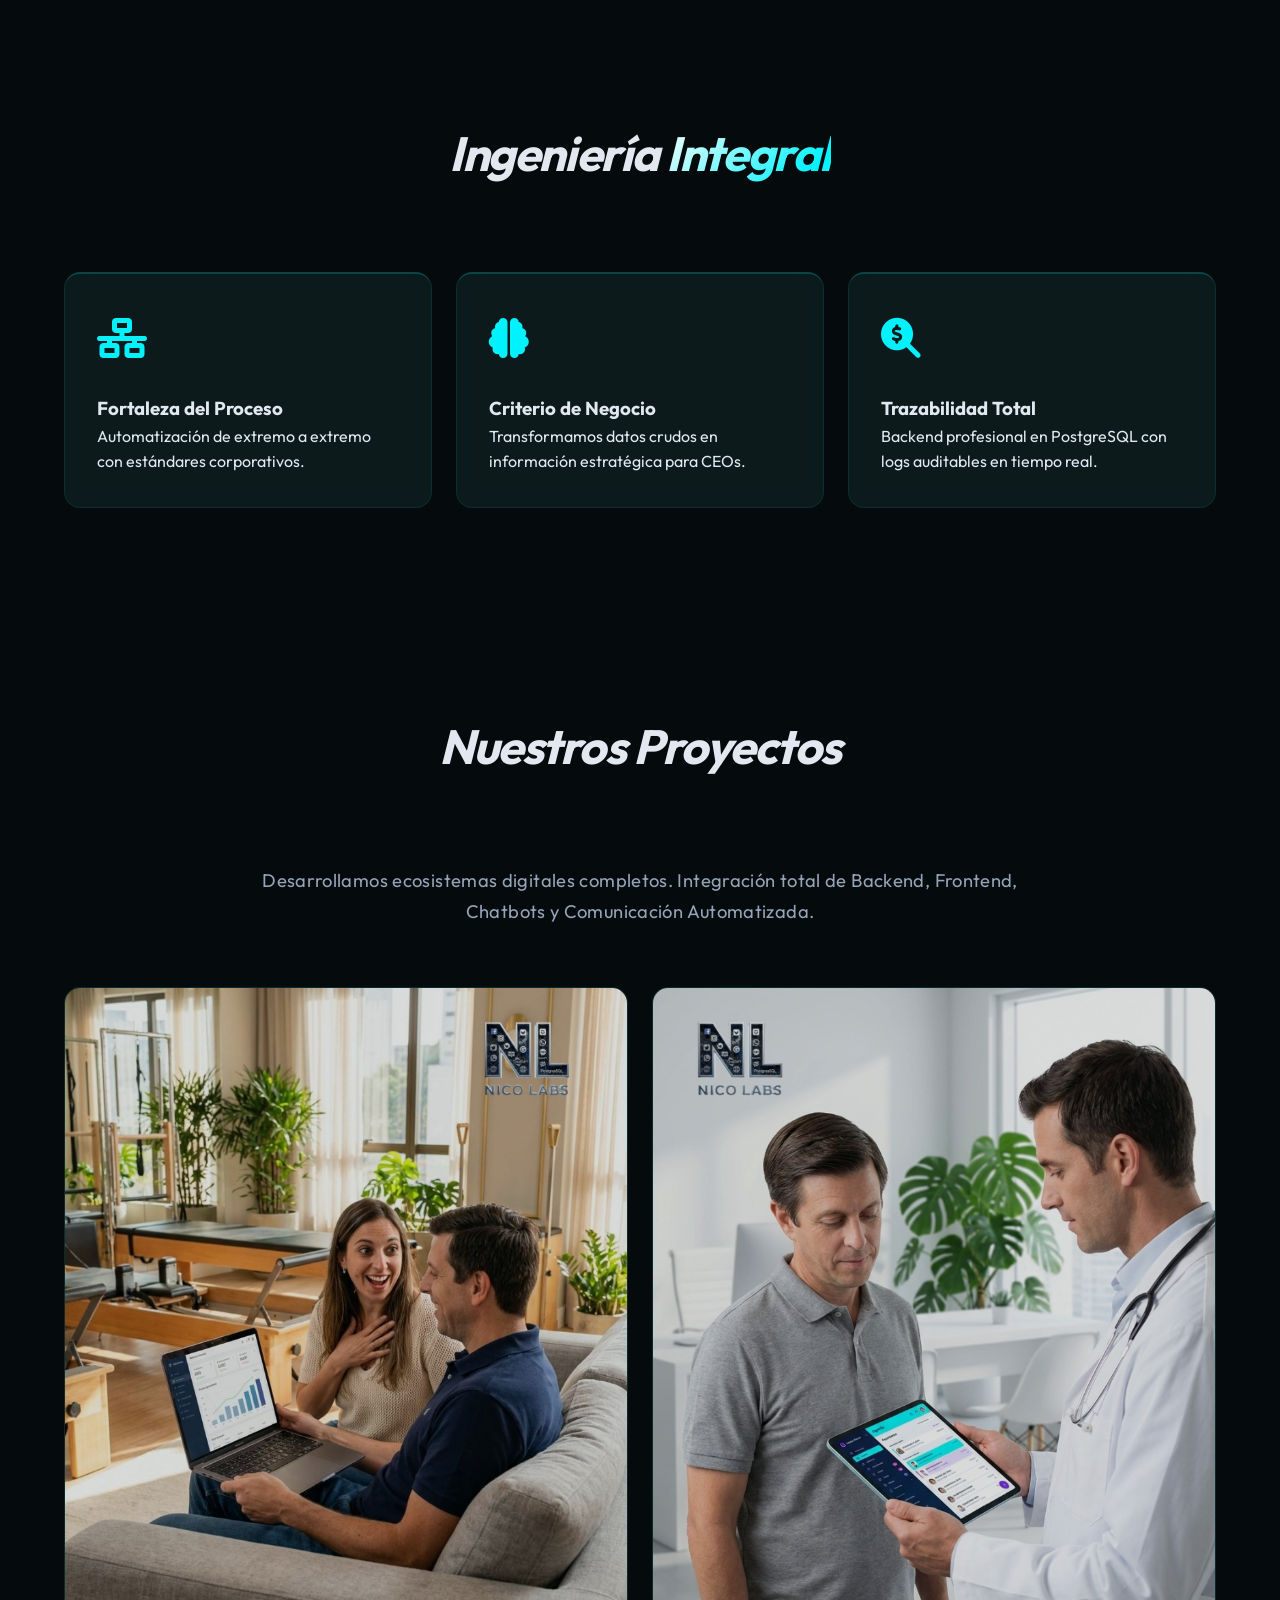
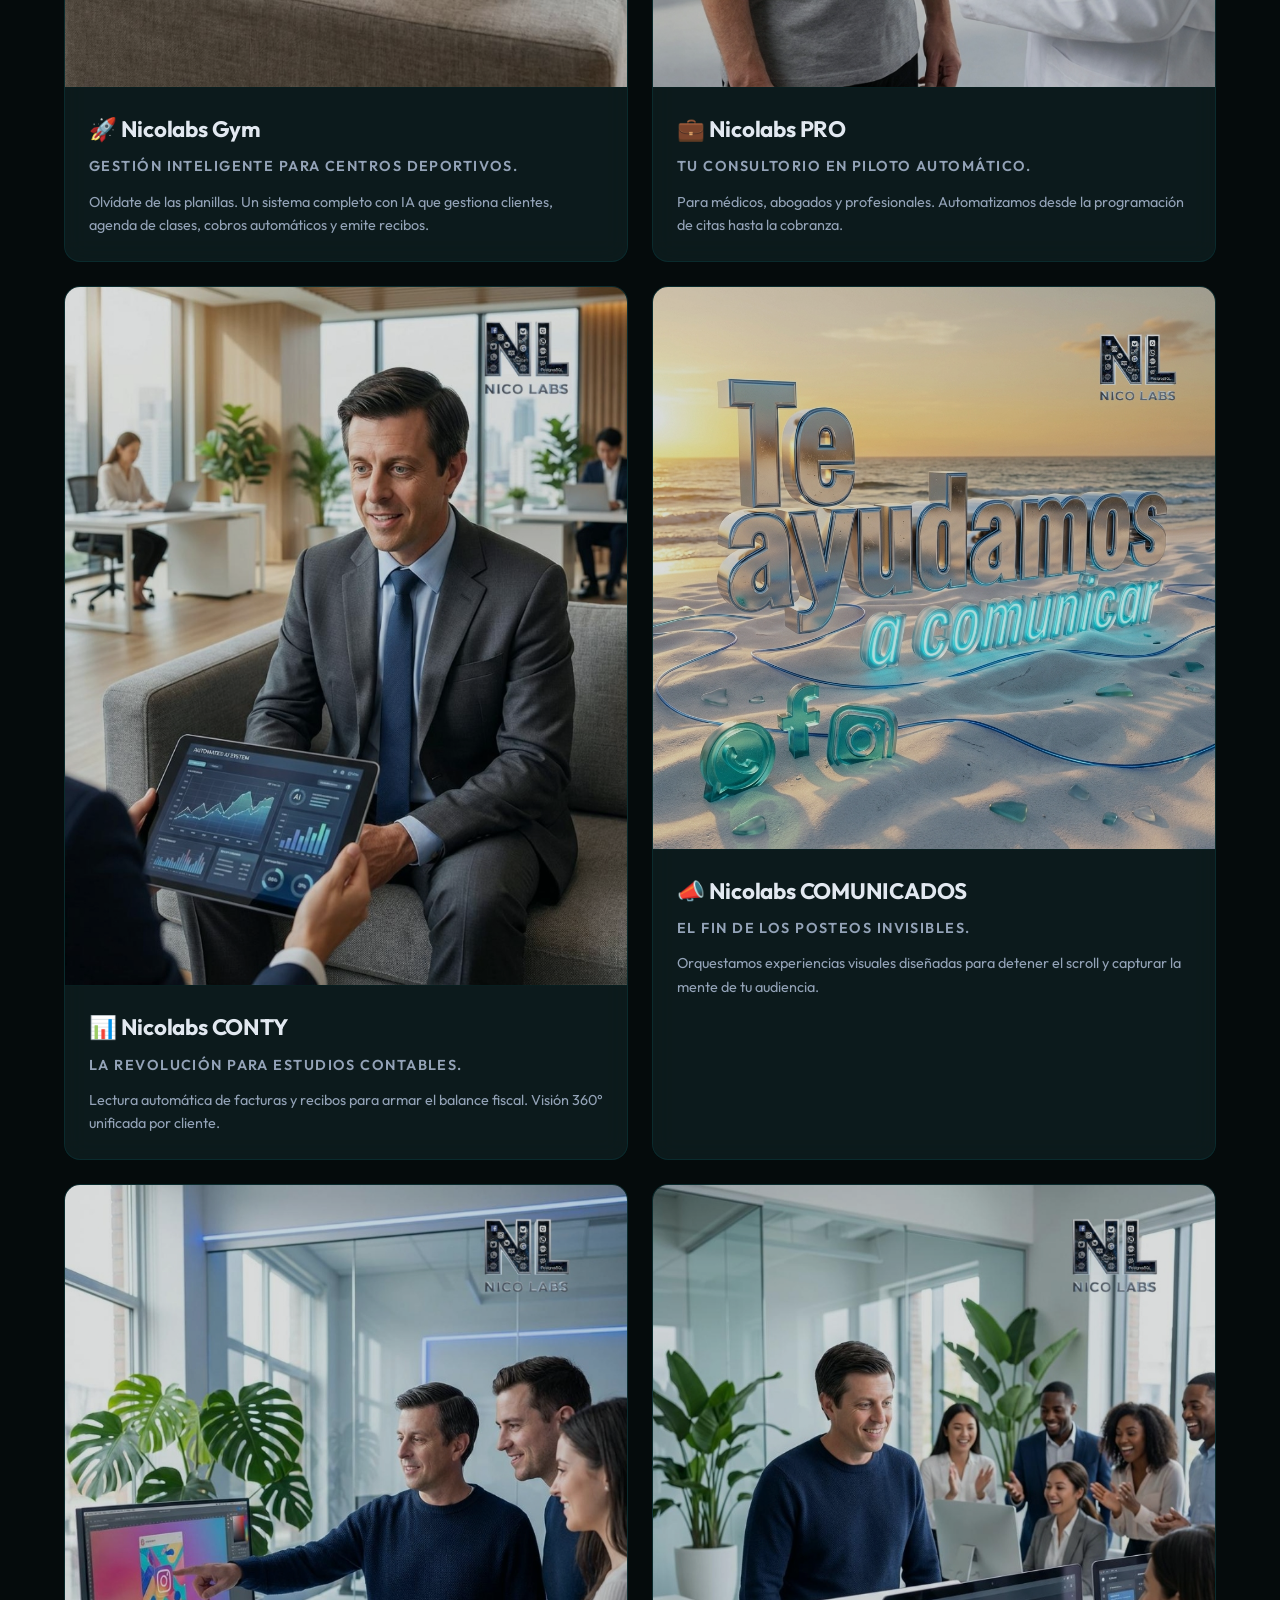
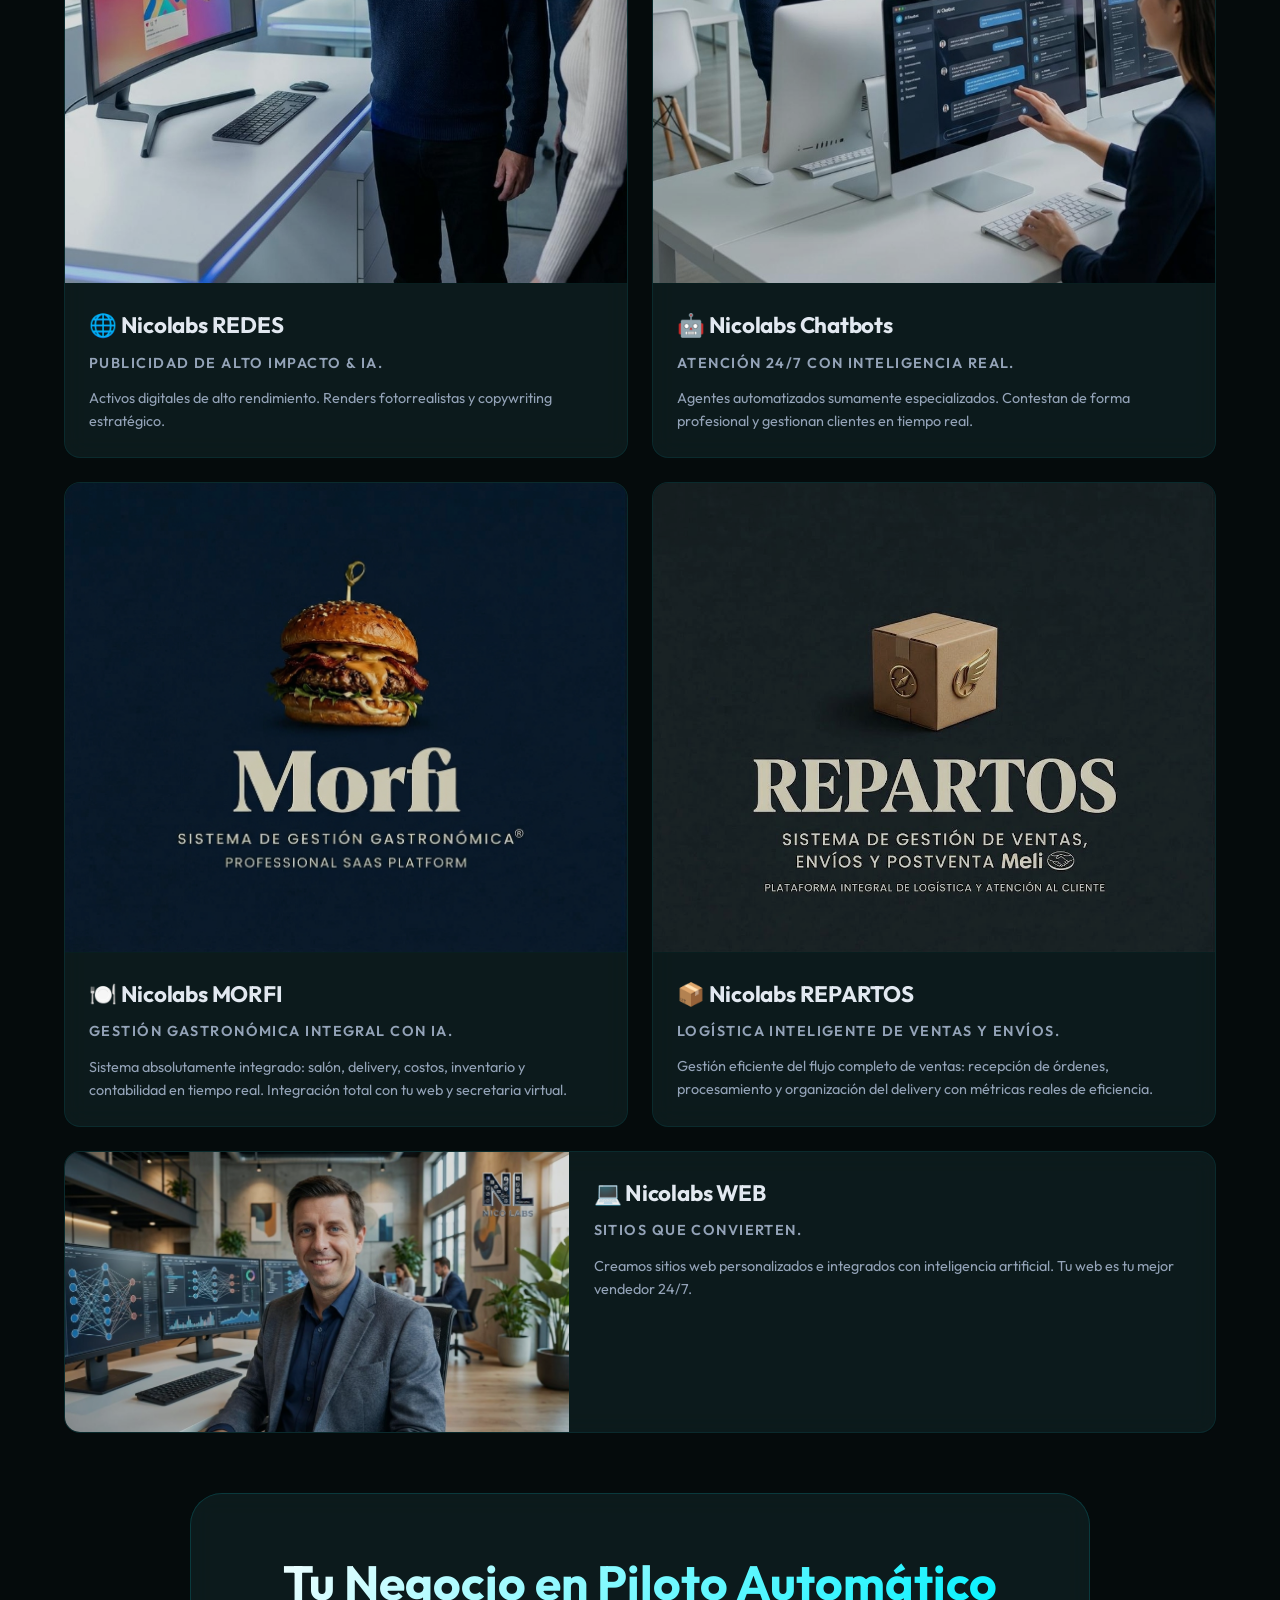
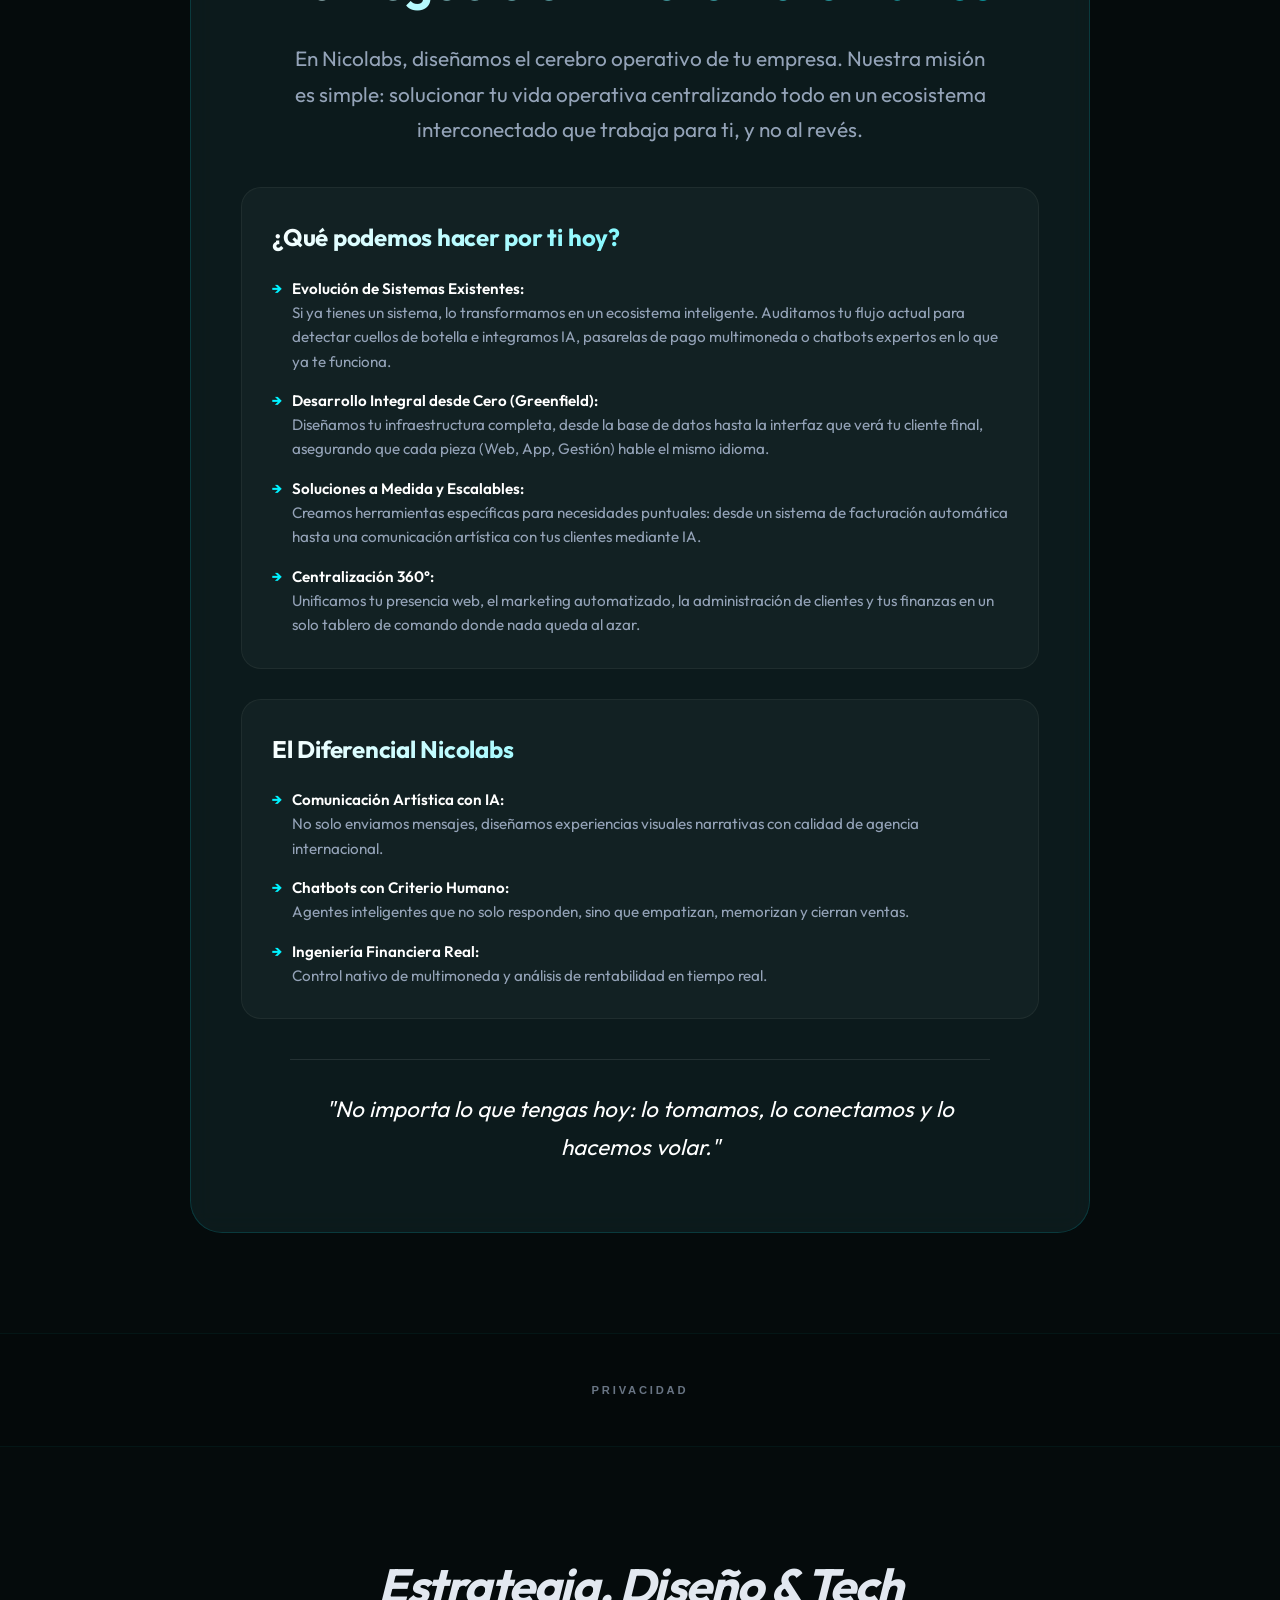
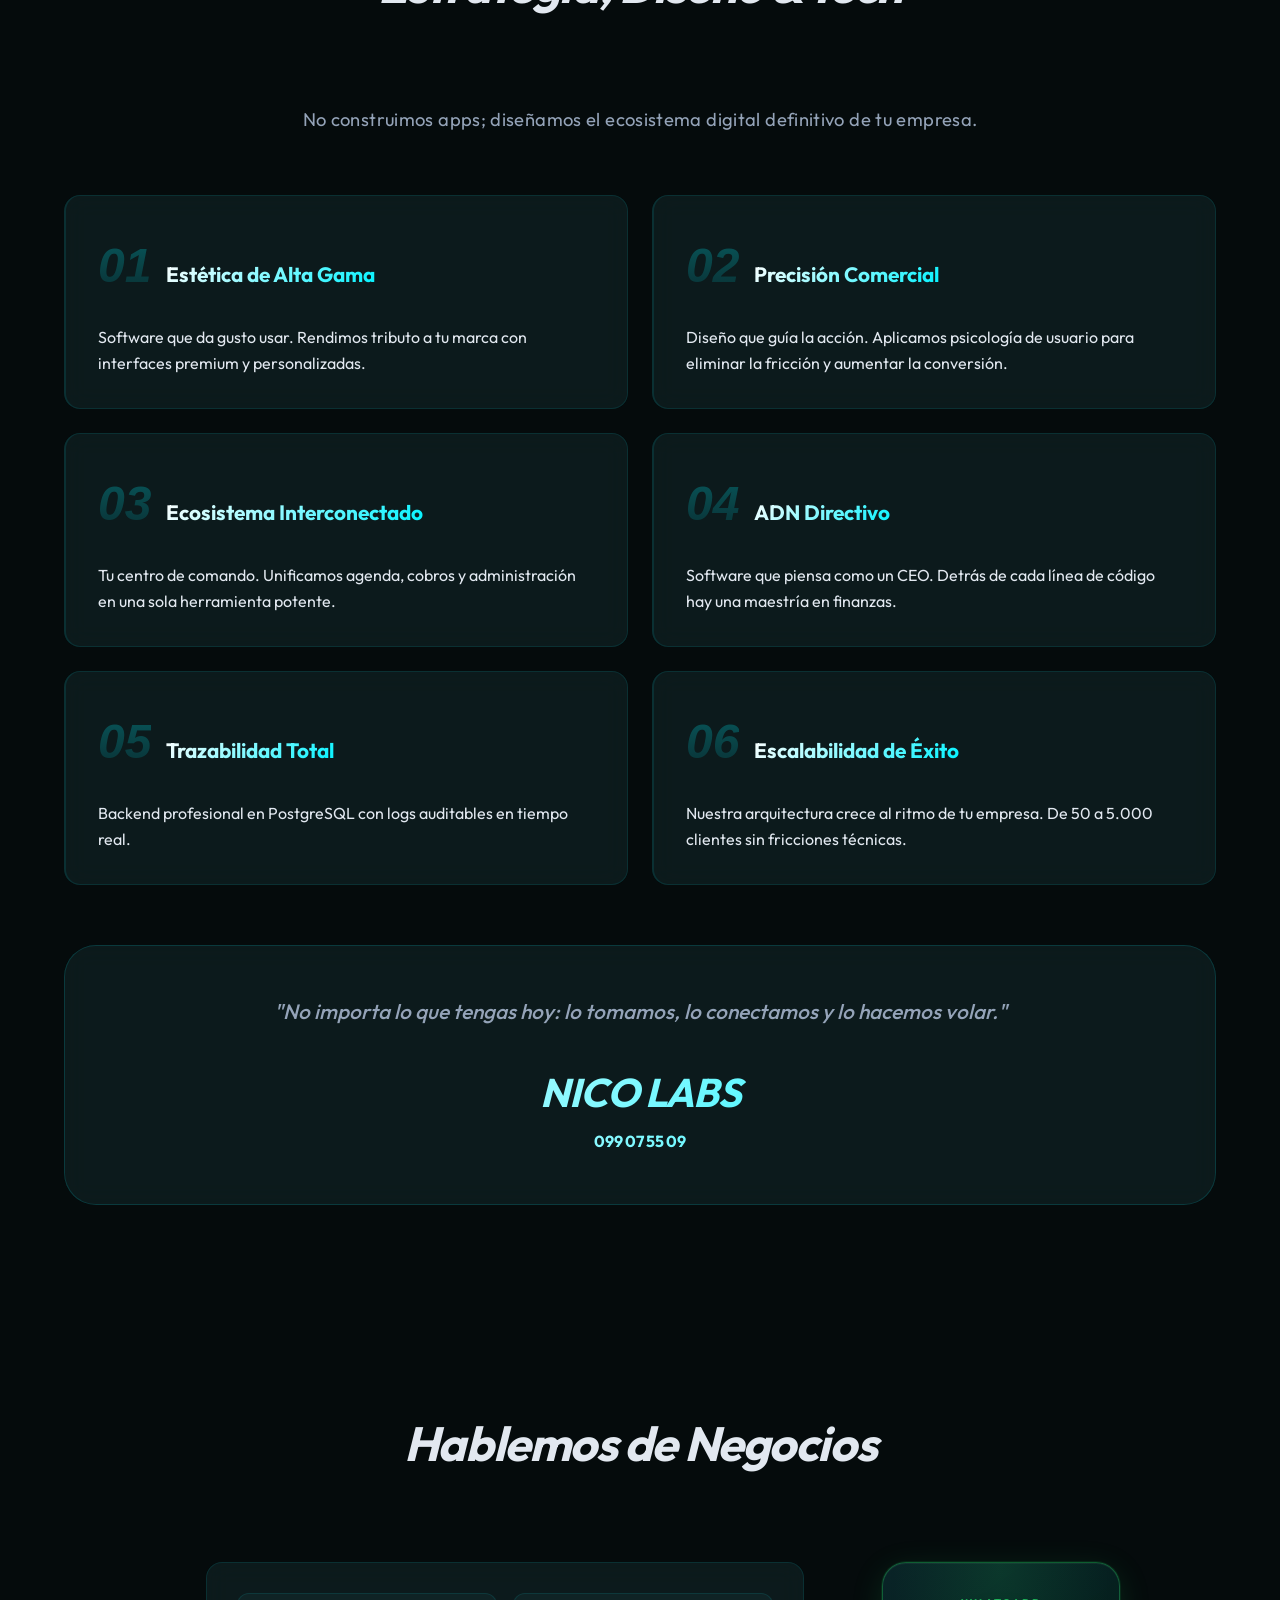
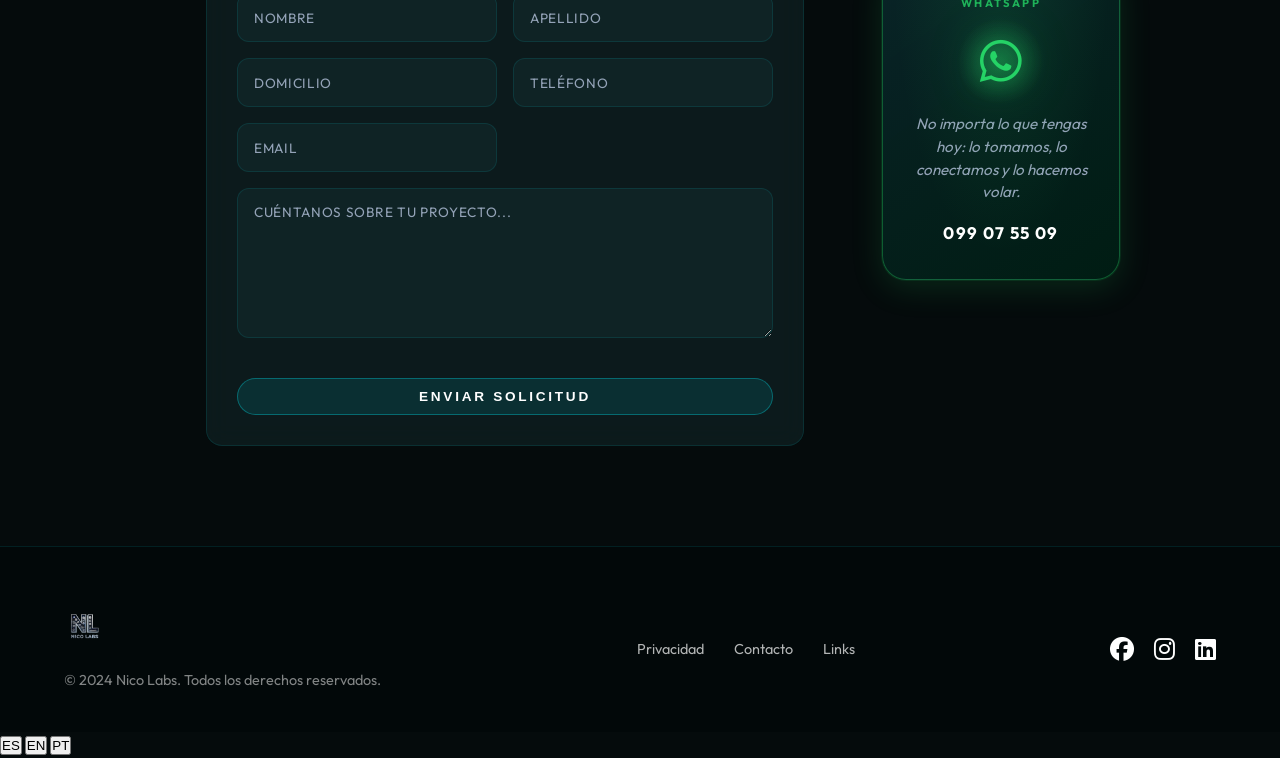
==== commit 8301e86c: "Nuevos proyectos" ====
--- a/index.html
+++ b/index.html
@@ -299,6 +299,9 @@
                     <div class="client-logo-item">
                         <img src="public/Tacuarembo.png" alt="Tacuarembó" class="client-logo">
                     </div>
+                    <div class="client-logo-item">
+                        <img src="public/nalu-logo.png" alt="Nalu Poke Bowls" class="client-logo">
+                    </div>
 
                     <!-- Set 2 (Duplicate for continuous loop) -->
                     <div class="client-logo-item">
@@ -319,6 +322,9 @@
                     <div class="client-logo-item">
                         <img src="public/Tacuarembo.png" alt="Tacuarembó" class="client-logo">
                     </div>
+                    <div class="client-logo-item">
+                        <img src="public/nalu-logo.png" alt="Nalu Poke Bowls" class="client-logo">
+                    </div>
 
                     <!-- Set 3 (Triplicate for seamless ultra-wide animation) -->
                     <div class="client-logo-item">
@@ -338,6 +344,9 @@
                     </div>
                     <div class="client-logo-item">
                         <img src="public/Tacuarembo.png" alt="Tacuarembó" class="client-logo">
+                    </div>
+                    <div class="client-logo-item">
+                        <img src="public/nalu-logo.png" alt="Nalu Poke Bowls" class="client-logo">
                     </div>
                 </div>
             </div>
@@ -522,6 +531,32 @@
                             <h3 data-i18n="project-bots-title">🤖 Nicolabs Chatbots</h3>
                             <p class="project-tagline" data-i18n="project-bots-tag">Atención 24/7 con Inteligencia Real.</p>
                             <p data-i18n="project-bots-desc">Agentes automatizados sumamente especializados. Contestan de forma profesional y gestionan clientes en tiempo real.</p>
+                        </div>
+                    </div>
+
+                    
+
+                    <!-- Morfi -->
+                    <div class="project-card glass-card" id="project-morfi">
+                        <div class="project-image-wrapper">
+                            <img src="project-morfi.jpg" alt="Nicolabs MORFI" class="project-img-full">
+                        </div>
+                        <div class="project-content">
+                            <h3 data-i18n="project-morfi-title">🍽️ Nicolabs MORFI</h3>
+                            <p class="project-tagline" data-i18n="project-morfi-tag">Gestion gastronomica integral con IA.</p>
+                            <p data-i18n="project-morfi-desc">Sistema absolutamente integrado: salon, delivery, costos, inventario y contabilidad en tiempo real. Integracion total con tu web y secretaria virtual.</p>
+                        </div>
+                    </div>
+
+                    <!-- Repartos -->
+                    <div class="project-card glass-card" id="project-repartos">
+                        <div class="project-image-wrapper">
+                            <img src="project-repartos.jpg" alt="Nicolabs REPARTOS" class="project-img-full">
+                        </div>
+                        <div class="project-content">
+                            <h3 data-i18n="project-repartos-title">📦 Nicolabs REPARTOS</h3>
+                            <p class="project-tagline" data-i18n="project-repartos-tag">Logistica inteligente de ventas y envios.</p>
+                            <p data-i18n="project-repartos-desc">Gestion eficiente del flujo completo de ventas: recepcion de ordenes, procesamiento y organizacion del delivery con metricas reales de eficiencia.</p>
                         </div>
                     </div>
 
@@ -999,6 +1034,97 @@
         </div>
     </div>
 
+    <div id="morfi-modal" class="modal">
+        <div class="modal-overlay"></div>
+        <div class="modal-container glass-card">
+            <button class="modal-close"><i class="fas fa-times"></i></button>
+            <div class="modal-background" style="background-image: url('project-morfi.jpg');"></div>
+            <div class="modal-content">
+                <h2 class="modal-title metallic-text" data-i18n="project-morfi-title">Nicolabs MORFI</h2>
+                <div class="modal-scroll-area">
+                    <p class="modal-description" data-i18n="morfi-modal-desc">
+                        Morfi es el cerebro operativo definitivo para restaurantes y cadenas gastronomicas. No es un simple punto de venta; es un ecosistema absolutamente integrado que unifica cada arista del negocio en una sola plataforma potente. Y lo mas importante: se conecta de forma nativa con tu web publica y tu secretaria virtual (chatbot), cerrando el circulo completo de la operacion.
+                    </p>
+
+                    <div class="modal-section">
+                        <h3 data-i18n="morfi-sec1-title">1. Integracion Absoluta de Operaciones</h3>
+                        <ul>
+                            <li data-i18n="morfi-item-1-1">Salon con distribucion visual de mesas, sectores y estados en vivo (libre, ocupada, pidiendo cuenta, reservada).</li>
+                            <li data-i18n="morfi-item-1-2">Delivery y Take Away con despacho, asignacion de cadetes y pedidos programados.</li>
+                            <li data-i18n="morfi-item-1-3">CRM de Clientes con fidelizacion, cumpleaneros del dia y envio directo por WhatsApp.</li>
+                            <li data-i18n="morfi-item-1-4">Integracion nativa con tu Web publica y tu Secretaria Virtual (Chatbot IA) para recibir pedidos 24/7.</li>
+                        </ul>
+                    </div>
+
+                    <div class="modal-section">
+                        <h3 data-i18n="morfi-sec2-title">2. Ingenieria de Costos y Gestion Contable Integral</h3>
+                        <ul>
+                            <li data-i18n="morfi-item-2-1">Escandallo (BOM): fichas tecnicas por plato con Costo Promedio Ponderado (CPP) y Costo de Ventas (COGS) en tiempo real.</li>
+                            <li data-i18n="morfi-item-2-2">Auditoria de Produccion: consumo teorico vs. inventario fisico real con porcentaje exacto de eficiencia y alertas de merma.</li>
+                            <li data-i18n="morfi-item-2-3">Control de Caja y Arqueos por turno: efectivo, tarjeta, transferencia, con deteccion de sobrantes y faltantes.</li>
+                            <li data-i18n="morfi-item-2-4">Informes de Rentabilidad: facturacion vs COGS, margenes de contribucion por marca, canal e ingenieria de menu.</li>
+                        </ul>
+                    </div>
+
+                    <div class="modal-section">
+                        <h3 data-i18n="morfi-sec3-title">3. Multi-Tenant y Multi-Marca</h3>
+                        <ul>
+                            <li data-i18n="morfi-item-3-1">Identidad visual personalizable por marca con paleta de colores, logo y modo claro/oscuro.</li>
+                            <li data-i18n="morfi-item-3-2">Multiples marcas bajo un mismo tenant (ej: Nalu Poke + De Una Burgers operando en el mismo local).</li>
+                            <li data-i18n="morfi-item-3-3">Moneda operacional configurable (UYU, USD, BRL) con conversion automatica en compras.</li>
+                        </ul>
+                    </div>
+
+                    <div class="modal-highlight-box">
+                        <h4 data-i18n="morfi-why-title">Por que Nicolabs MORFI?</h4>
+                        <p data-i18n="morfi-why-desc">Porque un restaurante no se gestiona con planillas. Morfi es el cerebro que mide cada gramo, cada peso y cada minuto de tu operacion, y se integra con tu web y tu chatbot para que ningun pedido se pierda.</p>
+                    </div>
+                </div>
+            </div>
+        </div>
+    </div>
+
+    <div id="repartos-modal" class="modal">
+        <div class="modal-overlay"></div>
+        <div class="modal-container glass-card">
+            <button class="modal-close"><i class="fas fa-times"></i></button>
+            <div class="modal-background" style="background-image: url('project-repartos.jpg');"></div>
+            <div class="modal-content">
+                <h2 class="modal-title metallic-text" data-i18n="project-repartos-title">Nicolabs REPARTOS</h2>
+                <div class="modal-scroll-area">
+                    <p class="modal-description" data-i18n="repartos-modal-desc">
+                        Repartos es la plataforma integral de logistica y atencion al cliente para vendedores de Mercado Libre y e-commerce. Sistematiza todo el flujo de ventas desde la recepcion de la orden hasta la entrega final, midiendo cada paso con precision quirurgica.
+                    </p>
+
+                    <div class="modal-section">
+                        <h3 data-i18n="repartos-sec1-title">1. Flujo de Ventas Sistematizado</h3>
+                        <ul>
+                            <li data-i18n="repartos-item-1-1">Recepcion automatizada de ordenes con integracion directa a Mercado Libre (OAuth 2.0).</li>
+                            <li data-i18n="repartos-item-1-2">Procesamiento inteligente con asignacion de estados, prioridades y zonas de despacho.</li>
+                            <li data-i18n="repartos-item-1-3">Organizacion del delivery con cadetes, rutas y tracking de envios en tiempo real.</li>
+                            <li data-i18n="repartos-item-1-4">Hub de Mensajeria unificado: post-venta, preguntas y reclamos en una sola pantalla de comando.</li>
+                        </ul>
+                    </div>
+
+                    <div class="modal-section">
+                        <h3 data-i18n="repartos-sec2-title">2. Metricas Reales y Control Financiero</h3>
+                        <ul>
+                            <li data-i18n="repartos-item-2-1">Dashboard de eficiencia operativa con metricas de despacho, tiempos y performance por mensajero.</li>
+                            <li data-i18n="repartos-item-2-2">Contabilidad integrada: compras a proveedores, ventas, gastos recurrentes y plan de cuentas.</li>
+                            <li data-i18n="repartos-item-2-3">Facturacion y control de stock con alertas de reposicion y analisis de competitividad.</li>
+                            <li data-i18n="repartos-item-2-4">Reportes exportables (Excel, PDF) con analisis de rentabilidad por producto y canal.</li>
+                        </ul>
+                    </div>
+
+                    <div class="modal-highlight-box">
+                        <h4 data-i18n="repartos-why-title">Por que Nicolabs REPARTOS?</h4>
+                        <p data-i18n="repartos-why-desc">Porque vender es solo el principio. Repartos controla el ciclo completo desde la orden hasta la entrega, con metricas reales que te dicen exactamente donde estas ganando y donde estas perdiendo.</p>
+                    </div>
+                </div>
+            </div>
+        </div>
+    </div>
+
     <div id="conty-modal" class="modal">
         <div class="modal-overlay"></div>
         <div class="modal-container glass-card">
